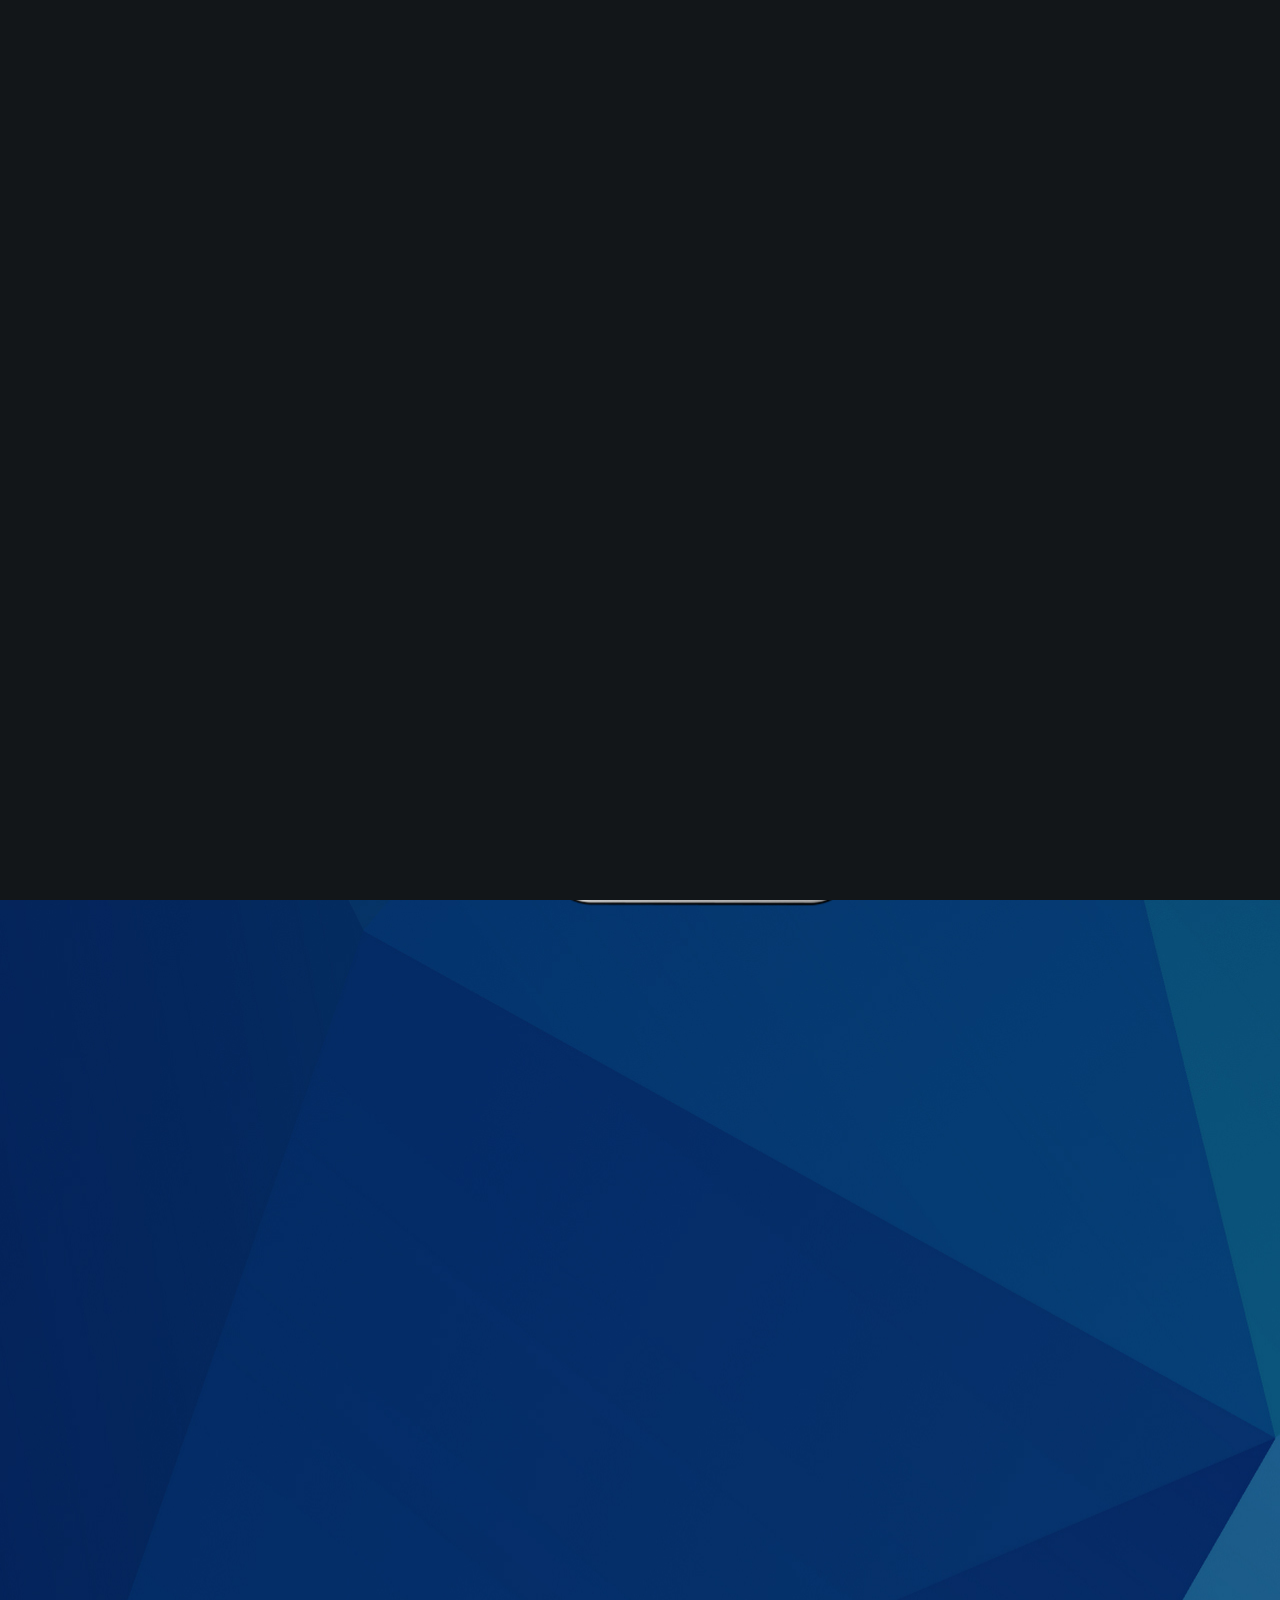
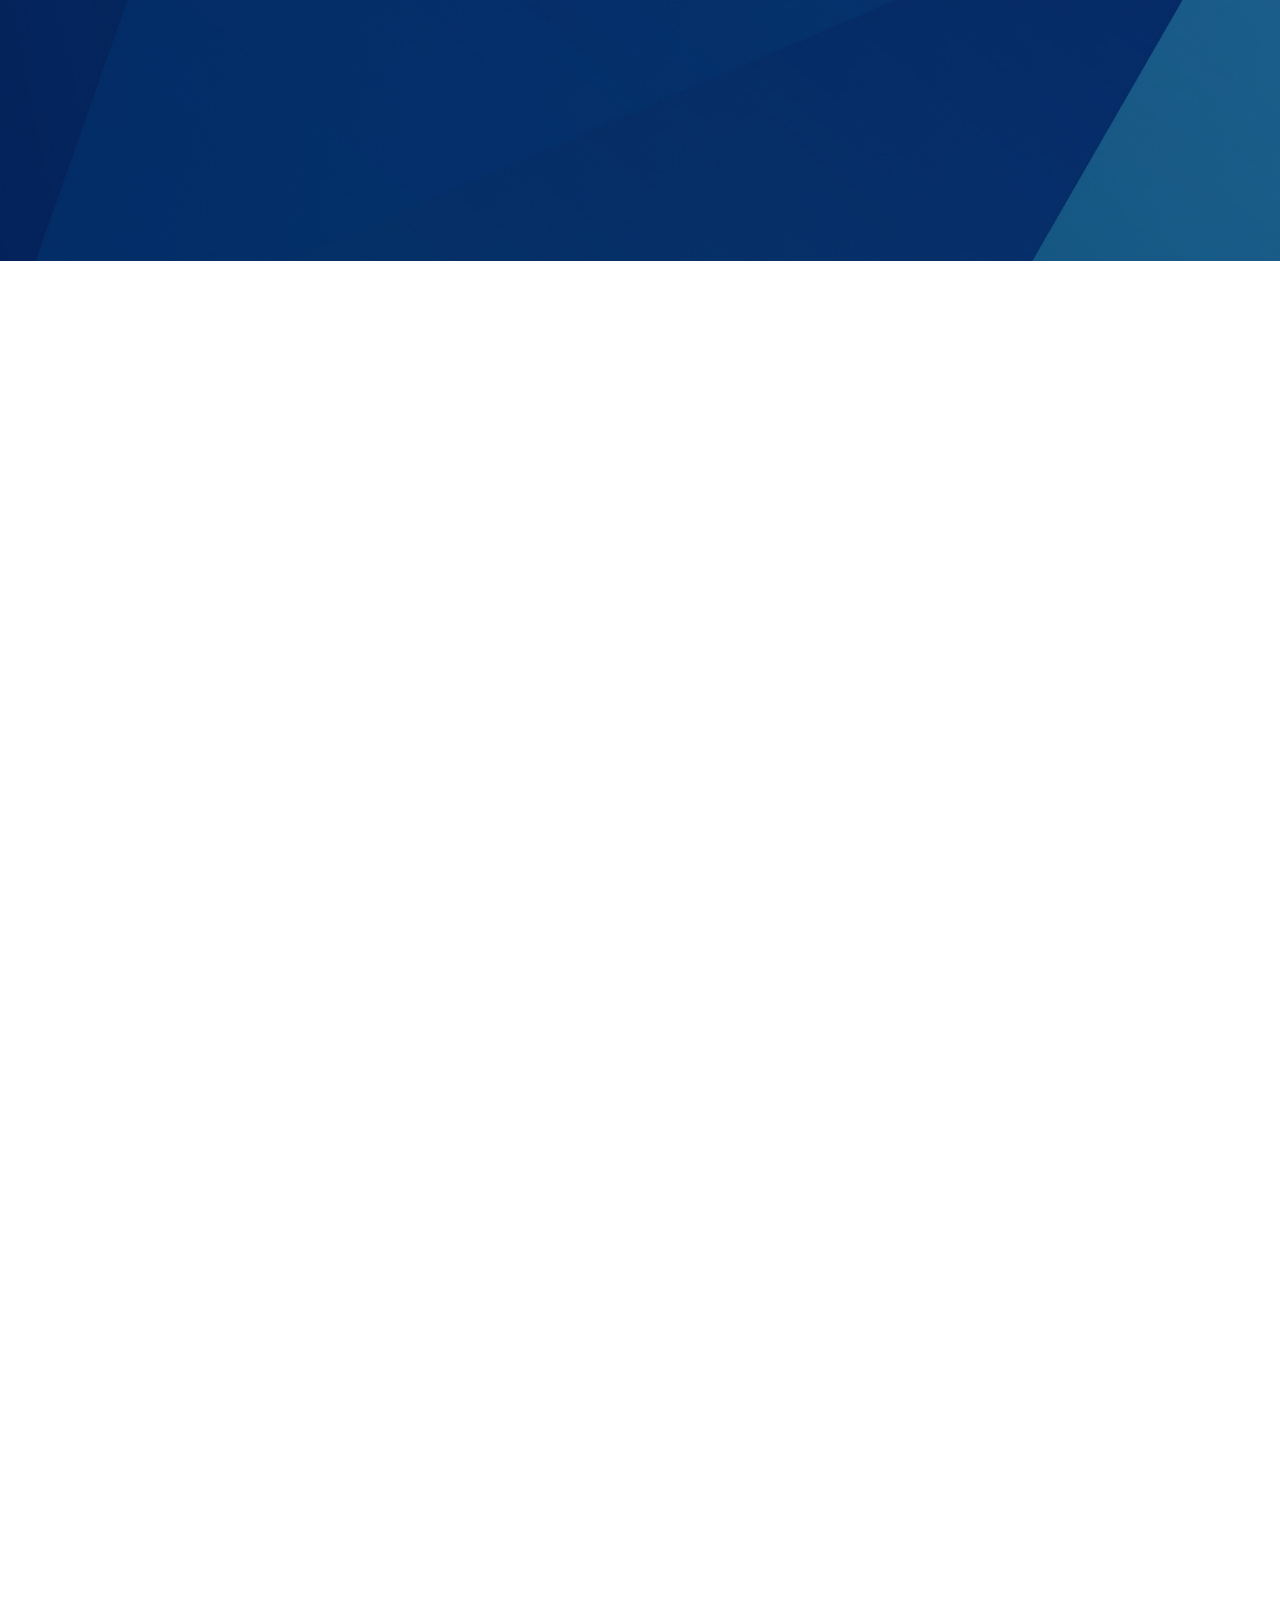
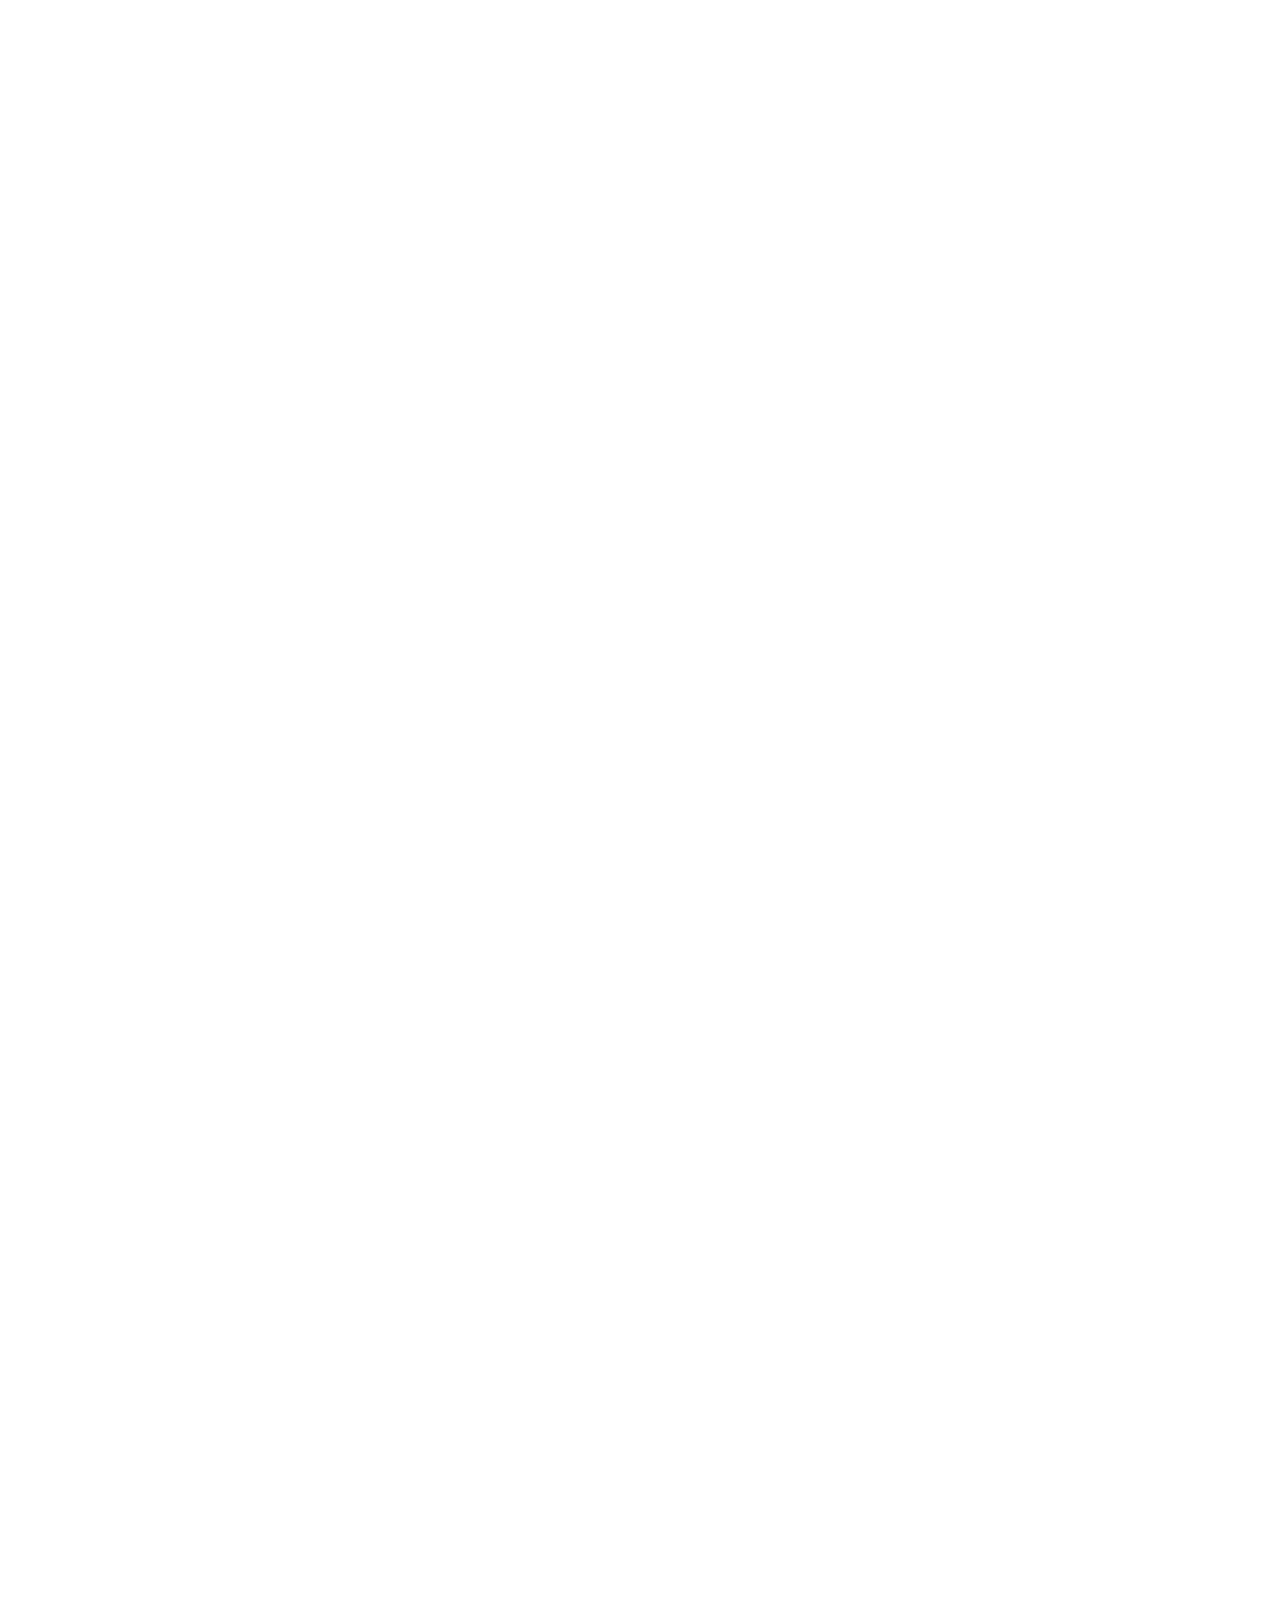
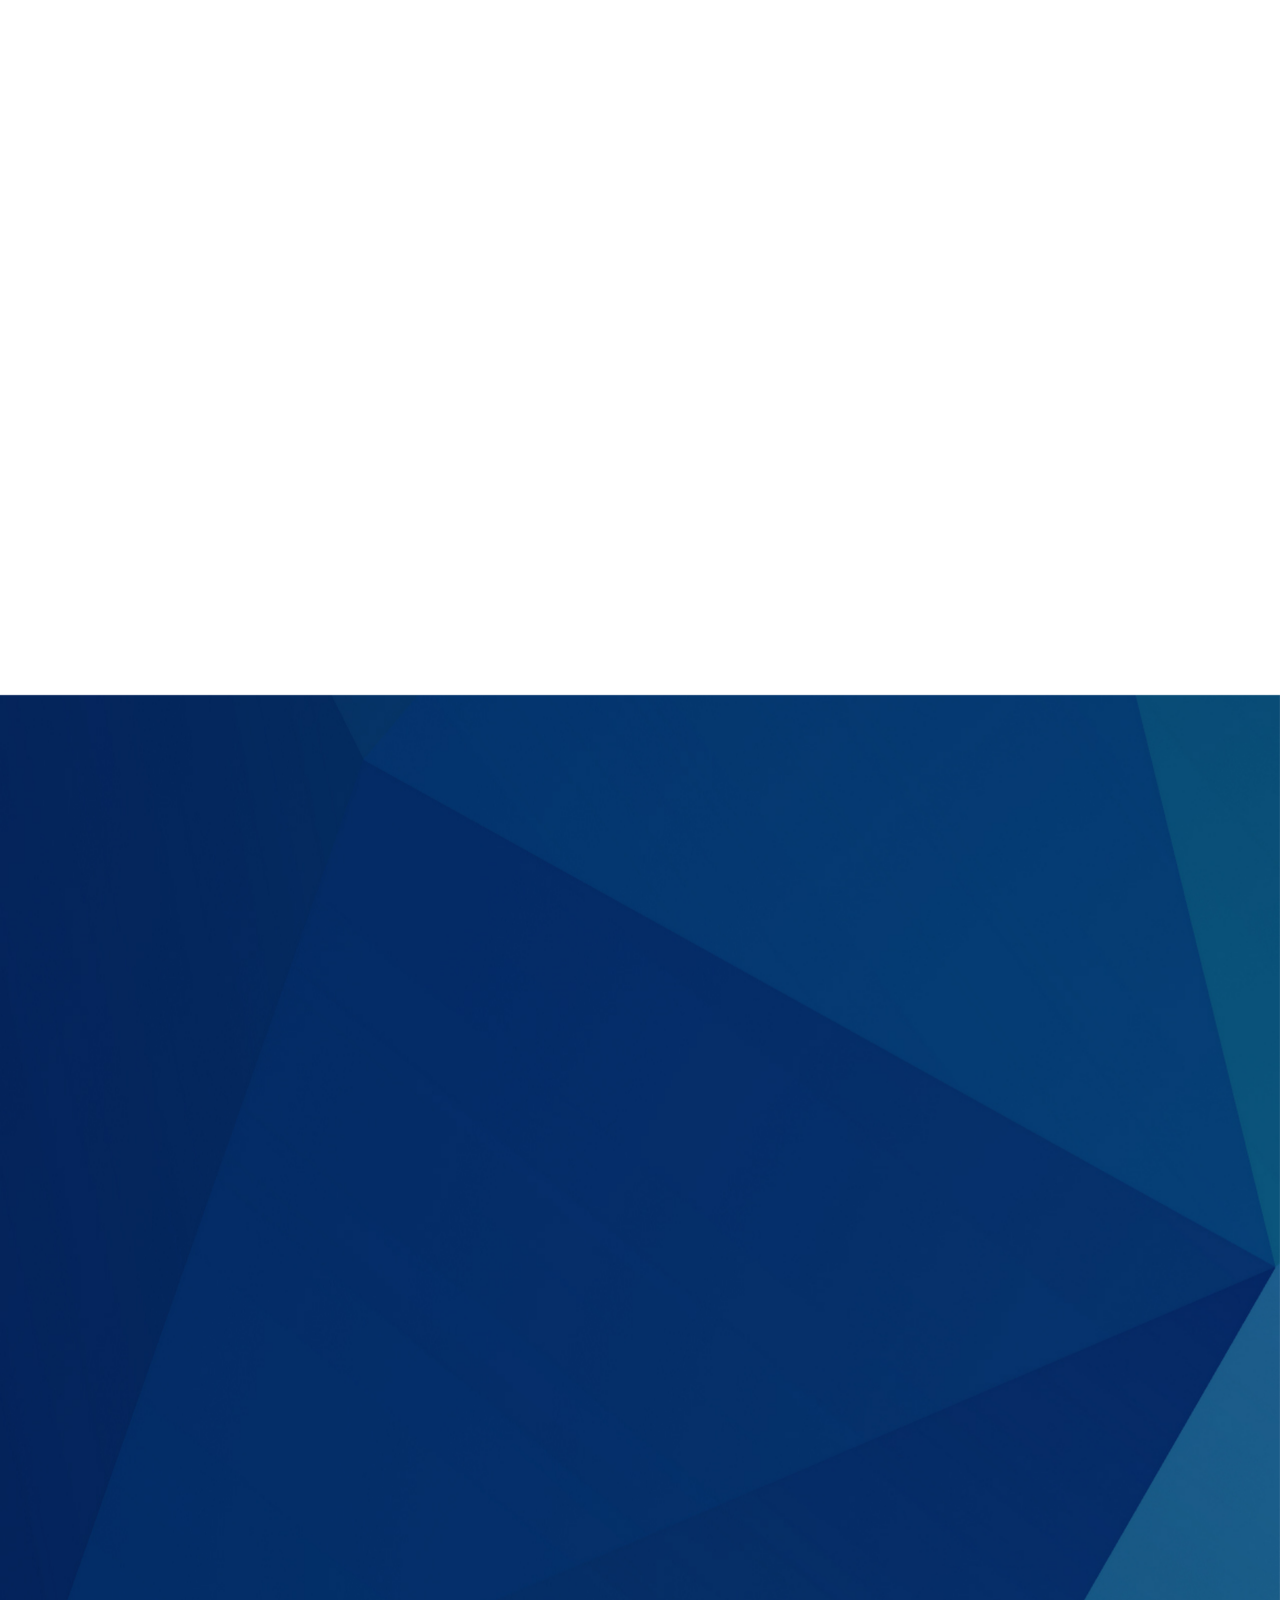
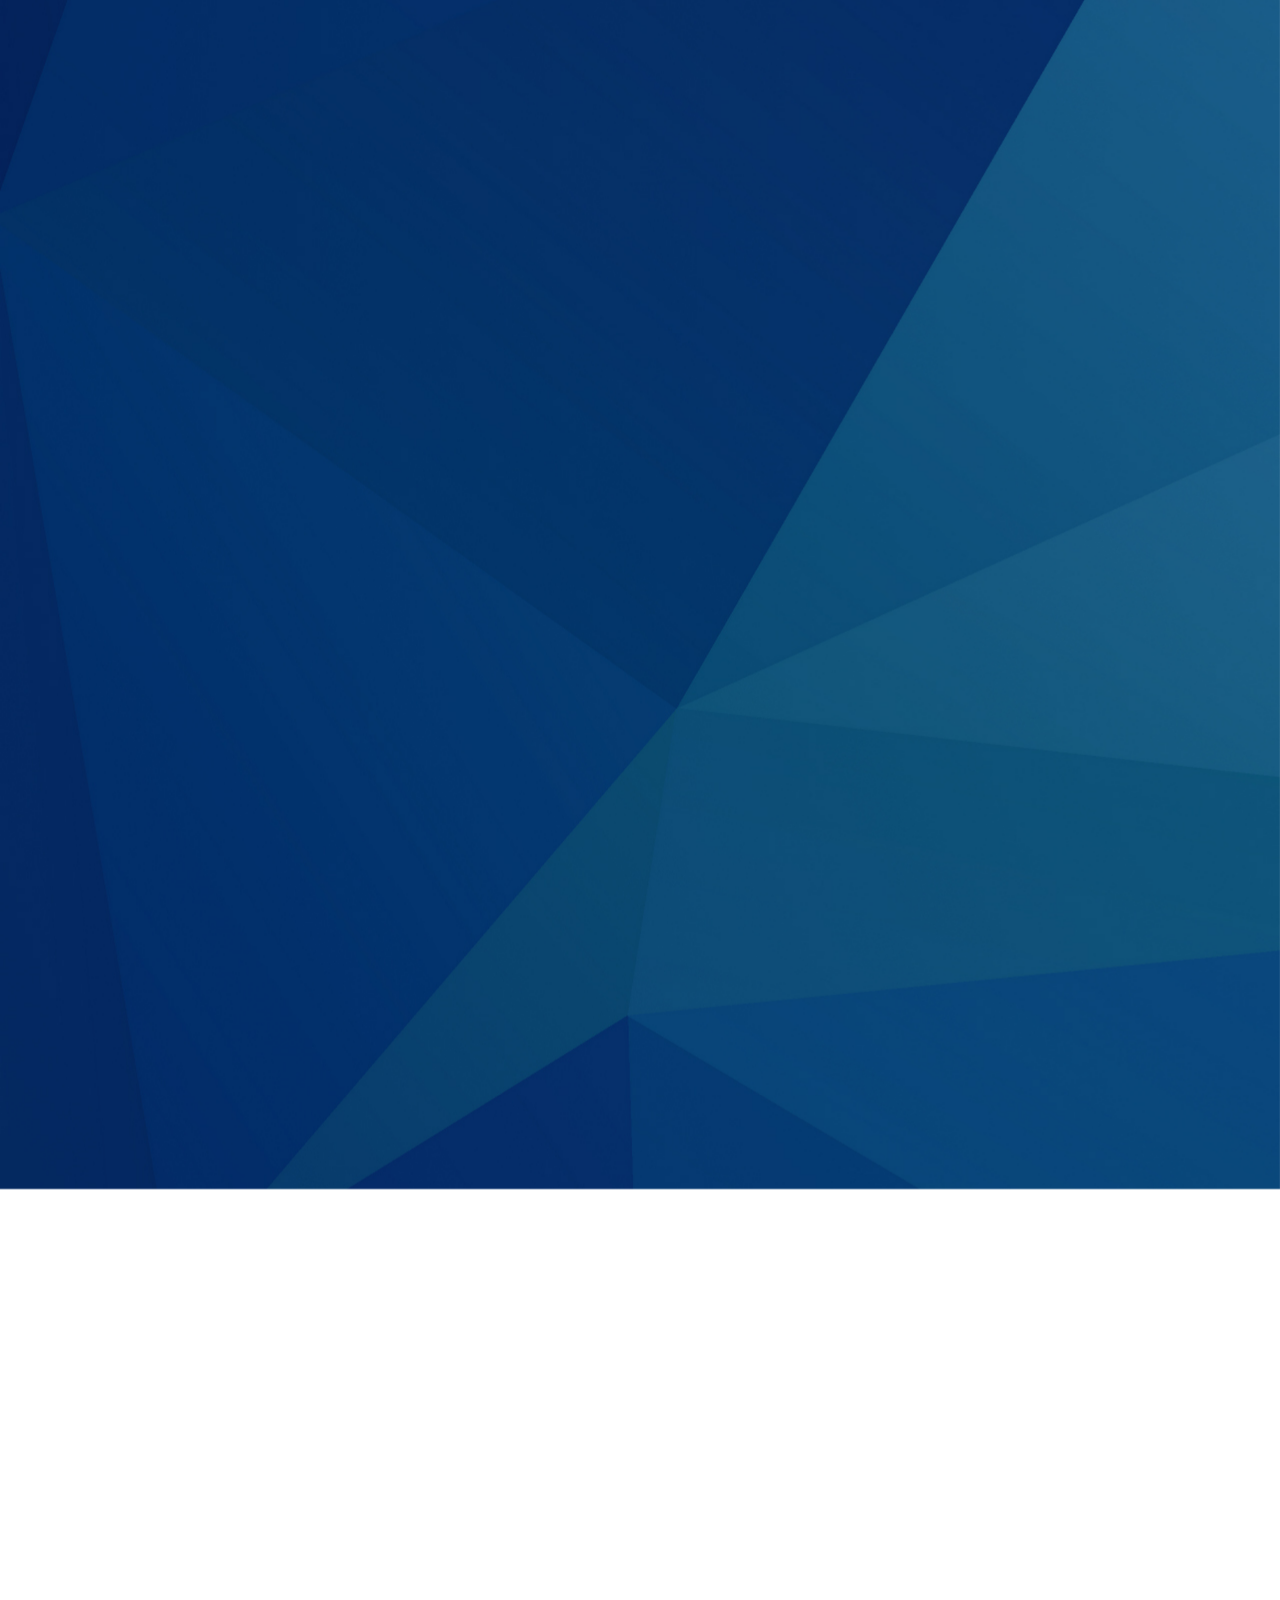
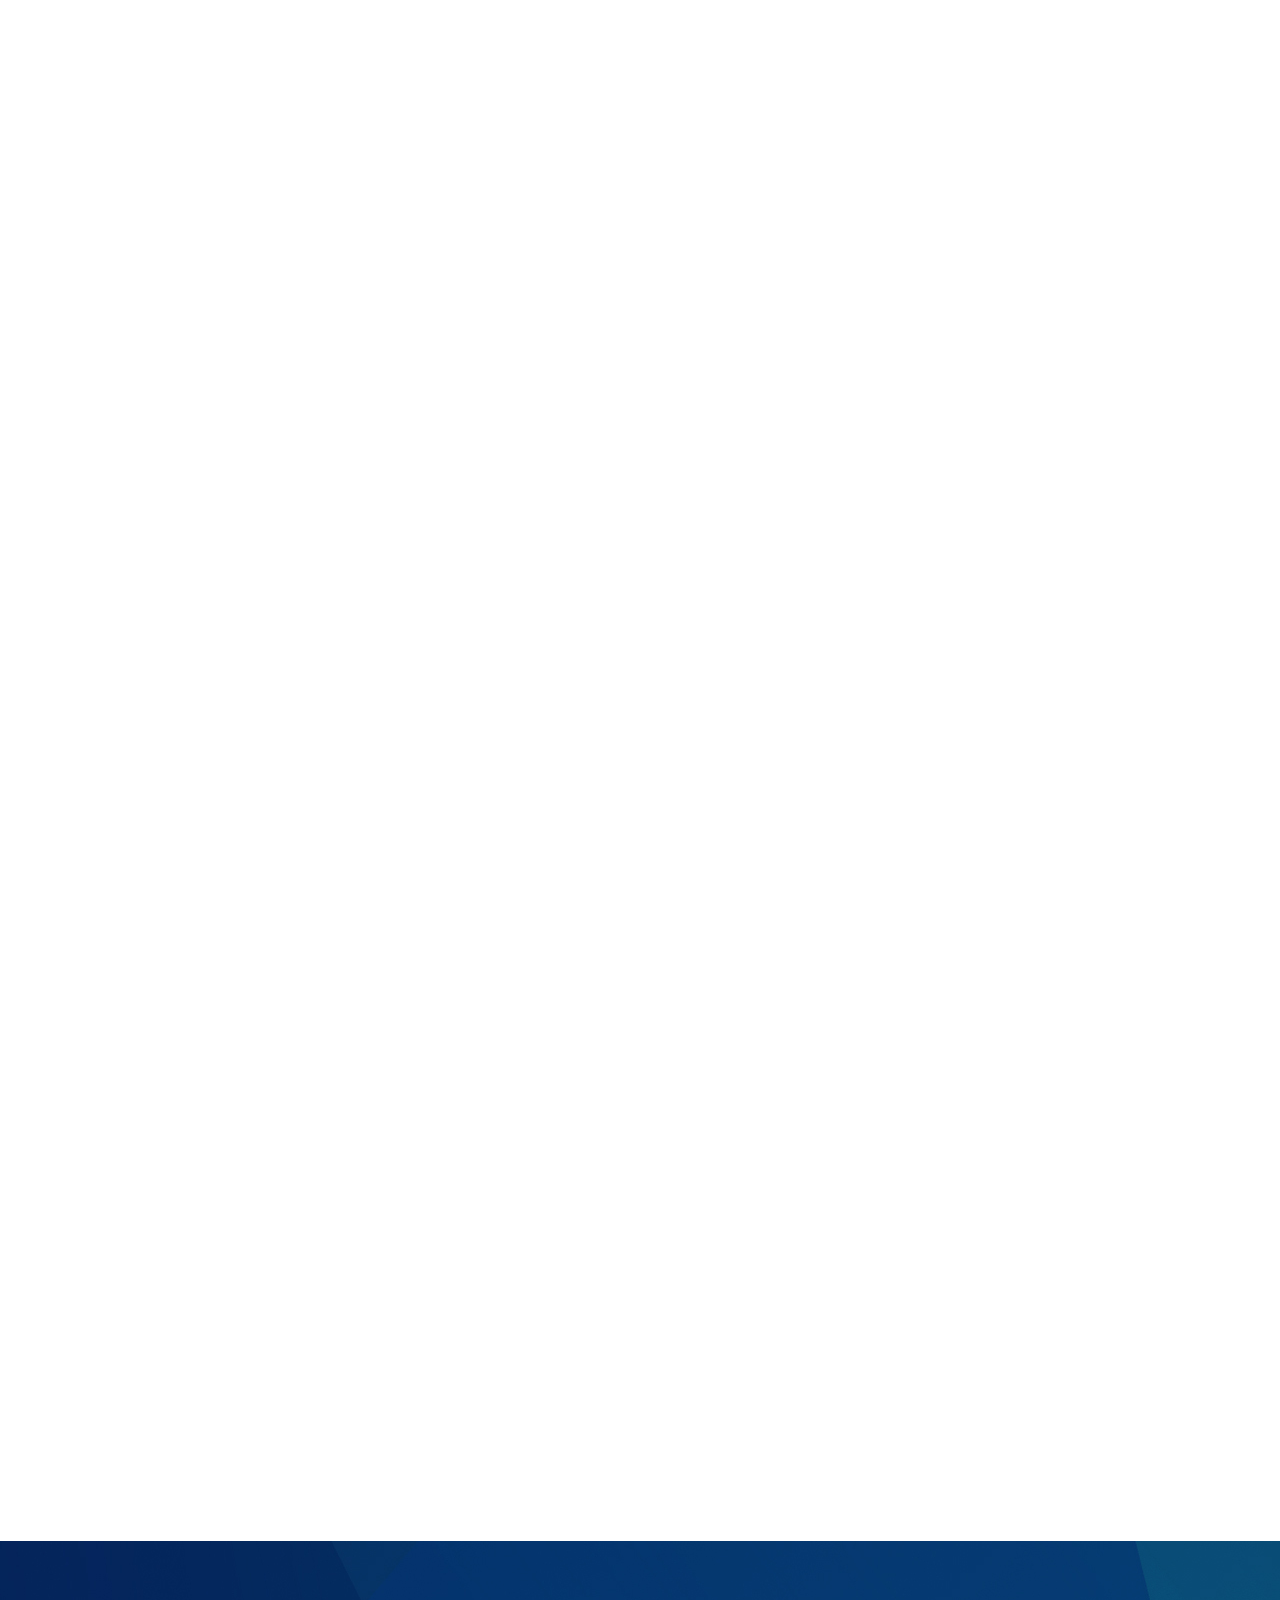
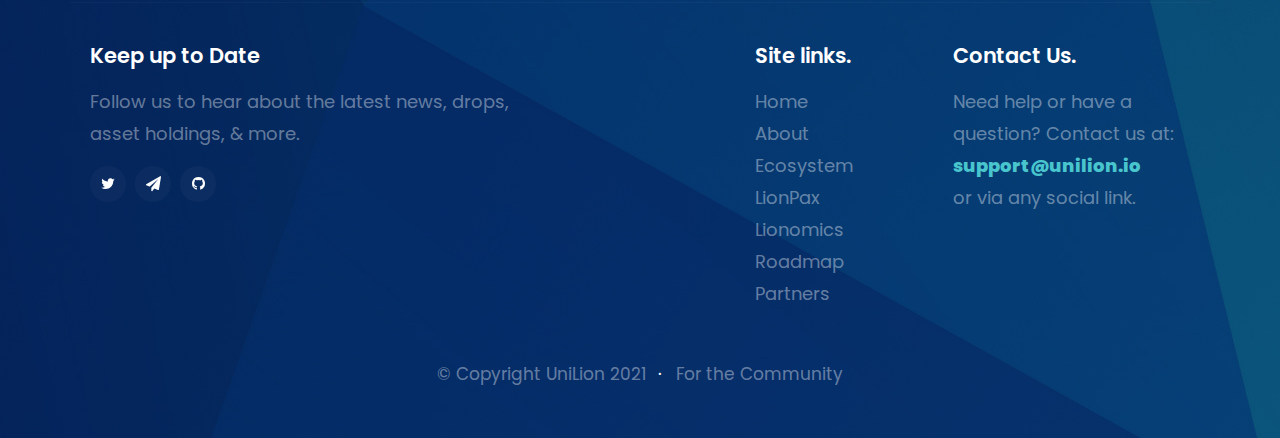
==== index.html @ 50719b8f "no message" ====
<!DOCTYPE html>
<html class="no-js" lang="en">

<head>

    <!-- Global site tag (gtag.js) - Google Analytics -->
    <script async src="https://www.googletagmanager.com/gtag/js?id=G-H0TTCSSKTE"></script>
    <script>
        window.dataLayer = window.dataLayer || [];
        function gtag(){dataLayer.push(arguments);}
        gtag('js', new Date());

        gtag('config', 'G-H0TTCSSKTE');
    </script>
    
    <!--- basic page needs
    ================================================== -->
    <meta charset="utf-8">
    <title>UniLion | Token</title>
    <meta name="description" content="">
    <meta name="author" content="">

    <!-- mobile specific metas
    ================================================== -->
    <meta name="viewport" content="width=device-width, initial-scale=1">

    <!-- CSS
    ================================================== -->
    <link rel="stylesheet" href="css/base.css">
    <link rel="stylesheet" href="css/vendor.css">
    <link rel="stylesheet" href="css/main.css">
    <link rel="stylesheet" href="css/loading.css">
    <link rel="stylesheet" href="css/override.css">
    <link rel="stylesheet" href="css/components.css">
    <link rel="stylesheet" href="css/font-awesome.css">
    <link rel="stylesheet" href="css/etlinefont.css">

    <!-- script
    ================================================== -->
    <script src="js/modernizr.js"></script>
    <script src="js/pace.min.js"></script>

    <!-- favicons
    ================================================== -->
    <link rel="shortcut icon" href="favicon.ico" type="image/x-icon">
    <link rel="icon" href="favicon.ico" type="image/x-icon">

</head>

<body id="top">

    <!-- preloader
    ================================================== -->
    <div id="preloader">
        <div id="loader" class="dots-jump">
            <div></div>
            <div></div>
            <div></div>
        </div>
    </div>


    <header class="s-header">

        <div class="row">
            <div class="header-logo">
                <a class="site-logo" href="index.html">
                    <img class="regular-banner" src="images/mascot/banner-logo.png" alt="Homepage">
                    <img class="blue-banner" src="images/mascot/banner-logo-blue.png" alt="Homepage">
                </a>
            </div>

            <nav class="header-nav-wrap">
                <ul class="header-main-nav">
                    <li class="current"><a class="smoothscroll" href="#top" title="intro">HOME</a></li>
                    <li><a class="smoothscroll" href="#about" title="about">ABOUT</a></li>
                    <li><a class="smoothscroll" href="#ecosystem" title="ecosystem">ECOSYSTEM</a></li>
                    <li><a class="smoothscroll" href="#platform" title="lionpax">LIONPAX</a></li>
                    <li><a class="smoothscroll" href="#lionomics" title="lionomics">LIONOMICS</a></li>
                    <li><a class="smoothscroll" href="#roadmap" title="roadmap">ROADMAP</a></li>
                    <li><a class="smoothscroll" href="#partners" title="partners">PARTNERS</a></li>
                </ul>

                <div class="header-cta">
                    <a href="https://unilion-resources.s3.ap-southeast-2.amazonaws.com/UniLion_Whitepaper_v1.pdf" target="_blank" class="header-whitepaper-btn btn btn--primary header-cta__btn">Whitepaper</a>
                    <a href="https://t.me/officialunilion" target="_blank" class="btn btn--primary header-cta__btn">Presale</a>
                </div>

            </nav> <!-- end header-nav-wrap -->

            <a class="header-menu-toggle"><span>Menu</span></a>
        </div>

    </header>


    <!-- home
    ================================================== -->
    <section id="home" class="s-home target-section" data-parallax="scroll" data-natural-width=3000
        data-natural-height=2000 data-position-y=center>

        <div class="shadow-overlay"></div>

        <div class="home-content">

            <div class="row home-content__main">
                <div class="home-content__left">
                    <img class="mascot-main desktop-view" src="images/mascot/UniLion - Mascot Transparent.png" />
                    <img class="mobile-view" src="images/mascot/mascot-main-mobile.png" />

                    <span class="main-title">
                        <h1 class="primary">
                            <span class="secondary-title">Meet</span>
                            UniLion
                        </h1>
                    </span>

                    <h3 class="primary" style="font-size: 18px">
                        <span class="desktop-view">A Hyper Reflectionary Token to power</span>
                        <span class="mobile-view">A Hyper Reflectionary Token  <div>to power</div></span>
                        <br />
                        <div class="shared-ownership" style="font-weight: 900;">The Shared Ownership Model</div>
                    </h3>


                    <div class="mobile-only home-content__btn-wrap">
                        <a href="https://t.me/officialunilion" target="_blank" class="btn btn--primary home-content__btn">
                            Presale
                        </a>
                        <a style="background-color: #FDC270 !important; border-color: #FDC270 !important;" href="https://unilion-resources.s3.ap-southeast-2.amazonaws.com/UniLion_Whitepaper_v1.pdf" target="_blank" class="btn btn--primary home-content__btn">
                            View Whitepaper
                        </a>
                    </div>

                    <div class="social-icons">
                        <ul>
                            <!-- <li><a target="_blank" href="https://www.facebook.com/profile.php?id=100068564198300"><i
                                        class="fa fa-facebook"></i></a></li> -->
                            <li> <a target="_blank" href="https://twitter.com/OfficialUniLion"><i
                                        class="fa fa-twitter"></i></a></li>
                            <li> <a target="_blank" href="https://t.me/officialunilion"><i class="fa fa-paper-plane"></i></a></li>
                            <li> <a target="_blank" href="https://github.com/UniLion-Token/Contract"><i
                                        class="fa fa-github"></i></a></li>
                        </ul>
                    </div>
                </div>

                <div class="home-content__right">
                    <img src="images/platform/phone-desktop.png">
                </div>

            </div>

        </div>

    </section>


    <!-- about
    ================================================== -->
    <div class="bg bg-blue">
        <section id="about" class="s-about target-section">

            <div class="row section-header" data-aos="fade-up">
                <div class="col-full">
                    <h1 class="display-1 secondary">
                        What is UniLion?
                    </h1>
                    <p class="lead secondary">
                        UniLion ($LION) is a reflectionary DeFi token on the Binance Smart Chain.
                        <br />
                        $LION will be utilised on our community driven investment platform.
                        <br />
                        <br />
                        With UniLion, holders can collectively Invest in NFTs & Other Assets -
                        spreading risk & volatility, and maximising potential.
                        <br />
                        <br />
                        Be part of the pride!
                        <br />
                        <br />
                    </p>
                </div>
            </div> <!-- end section-header -->
            <div class="row" data-aos="fade-up">
                <p class="secondary" style="margin-bottom: 0px;">Contract Address</p>
                <a href="" class="copy-click secondary" data-tooltip-text="Copy" data-tooltip-text-copied="✔ Copied">
                    <!-- 0xA228257C5C9daCB07ff9997527e054bDfe7deE92 -->
                    TBA
                </a>
            </div>

        </section> <!-- end s-about -->
    </div>

    <section class="bg bg-gray">
        <section id="about-how" class="s-about-how">

            <div class="row">
                <div class="col-full video-bg" data-aos="fade-up">

                    <a class="btn-video"
                        href="https://youtu.be/qzGQ7hRfgxs"
                        data-lity>
                        <span class="video-icon"></span>
                    </a>

                    <!-- <div class="stats">
                        <div class="item-stats">
                            <span class="item-stats__num">
                                24K
                            </span>
                            <span class="item-stats__title">
                                Positive Reviews
                            </span>
                        </div>
                    </div> -->

                </div>
            </div>

        </section>

        <section id="ecosystem" class="target-section">

            <div class="row section-header" data-aos="fade-up">
                <div class="col-full">
                    <h1 class="display-1 primary">
                        UniLion Ecosystem
                    </h1>
                    <p class="lead gray">
                        UniLion is built on an ecosystem where holders can participate collectively.
                        The DAO will be used to govern this ecosystem, in order to maximise utility & usability.
                        <br />
                        <br />
                        UniLion will be built by the community, for the community.
                    </p>
                </div>
            </div> <!-- end section-header -->

            <div class="row features block-1-3 block-m-1-2">

                <div class="col-block item-feature box-shadow" data-aos="fade-up">
                    <div class="item-feature__icon">
                        <img class="token-img" src="images/mascot/token-2.png" />
                    </div>
                    <div class="item-feature__text ">
                        <h3 class="item-title primary">UniLion</h3>
                        <p class="gray">UniLion ($LION) is a reflectionary token powered by the Binance Smart Chain
                            (BSC),
                            which will be utilised in our community driven investment platform, LionPax.
                            Holders will be able to vote, collect rewards for holding, and drive this community forward.
                        </p>
                    </div>
                </div>

                <div class="col-block item-feature box-shadow" data-aos="fade-up">
                    <div class="item-feature__icon">
                        <img class="mascot-rocket" src="images/mascot/UniLion - Mascot-Rocket Transparent.png" />
                    </div>
                    <div class="item-feature__text">
                        <h3 class="item-title primary">LionPax</h3>
                        <p class="gray">
                            LionPax is a one-stop platform for shared ownership investments.
                            We aim to provide Users with transaction & asset management, DAO Voting, and social
                            integrations.
                        </p>
                    </div>
                </div>

                <div class="col-block item-feature box-shadow" data-aos="fade-up">
                    <div class="item-feature__icon">
                        <img class="pride-mascot" src="images/mascot/UniPride.png" />
                    </div>
                    <div class="item-feature__text">
                        <h3 class="item-title primary">UniPride</h3>
                        <p class="gray">
                            By becoming a member of the UniPride, you will have voting rights to spearhead
                            upcoming initiatives.
                            UniPride members will also be rewarded from our Community Pool, which holds 8% of
                            tokens.
                            Be a part of the giveaways, airdrops, competitions, & more.
                            But most importantly, have your say.
                        </p>
                    </div>
                </div>
            </div>

        </section>

        <section id="platform" class="s-features target-section">

            <div class="row section-header" data-aos="fade-up">
                <div class="col-full">
                    <h1 class="display-1 primary">
                        LionPax
                        <br />
                        <span class="secondary-title" style="font-size: smaller;">The UniLion Platform</span>
                    </h1>
                    <div class="item-feature__text">
                        <p>We aim to bring the shared ownership philosophy to the market - for every asset class.
                            By lowering the barrier of entry for pricey investments, we make all assets accessible to
                            anyone.
                            Whether it's a "First Ever Tweet" NFT, a 1st Edition Charizard, or even a house, we will
                            have you covered.
                        </p>
                        <p>
                            Leave it to us to manage, and get your share of something big.
                        </p>
                    </div>
                </div>
            </div> <!-- end section-header -->

            <div class="row features img-text-right">

                <div class="col-block item-feature" data-aos="fade-left">
                    <img src="images/platform/platform_main.png" data-aos="fade-left" />
                </div>

                <div class="col-block item-feature img-text-text invest-text" data-aos="fade-left">
                    <h1 class="display-1 primary-sm">
                        Invest Collectively
                    </h1>
                    <div class="item-feature__text">
                        <p>
                            UniLion's model will empower investors to participate in any investment, without having to fork out full funds for a stake upfront.
                            <br />
                            This will provide investors access to increased liquidity, and lowered risk exposure. 
                            <br />
                            <br />
                            Diversify & add stability to your portfolio with UniLion.
                        </p>
                    </div>
                </div>

            </div>

            <!-- switch if desktop -->
            <div class="row features img-text-left desktop">
                <div class="col-block item-feature img-text-text nft-text" data-aos="fade-right">
                    <h1 class="display-1 primary-sm">
                        UniPride NFT Minting
                    </h1>
                    <div class="item-feature__text">
                        <p>
                            Every 3 days, community members can submit NFT proposals. This can be an image, song, 3D
                            render
                            - anything that can be represented digitally.
                            <br />
                            The submissions will be open for voting on our DAO platform.
                            <br />
                            The submission with the highest votes will be minted by UniLion, with the rights going to
                            the submitter.
                            The owner can decide to hold, sell on an open market, or sell back to UniPride.
                        </p>
                    </div>
                </div>

                <div class="col-block item-feature" data-aos="fade-right">
                    <img src="images/platform/platform_dao.png" data-aos="fade-right" />
                </div>
            </div>
            <!-- switch if mobile -->
            <div class="row features img-text-right mobile">
                <div class="col-block item-feature" data-aos="fade-right">
                    <img src="images/platform/platform_dao.png" data-aos="fade-right" />
                </div>

                <div class="col-block item-feature img-text-text nft-text" data-aos="fade-right">
                    <h1 class="display-1 primary-sm">
                        UniPride NFT Minting
                    </h1>
                    <div class="item-feature__text">
                        <p>
                            Every 3 days, community members can submit NFT proposals. This can be an image, music, 3D
                            render
                            - anything that can be represented digitally.
                            <br />
                            The submissions will be open for voting on our DAO platform.
                            <br />
                            The submission with the highest votes will be minted by UniLion, with the rights going to
                            the submitter.
                            The owner can decide to hold, sell on an open market, or sell back to UniPride.
                        </p>
                    </div>
                </div>
            </div>

            <div class="row features img-text-right">

                <div class="col-block item-feature" data-aos="fade-left">
                    <img src="images/platform/platform_nft.png" data-aos="fade-left" />
                </div>

                <div class="col-block item-feature img-text-text social-text" data-aos="fade-left">
                    <h1 class="display-1 primary-sm">
                        Social & Community
                    </h1>
                    <div class="item-feature__text">
                        <p>
                            LionPax aims to promote transparency by displaying all assets held by the community.
                            All assets & holders will be visible, with their share, the full purchase price, and current
                            votes to sell.
                            <br />
                            The larger goal is to promoting visibility of holdings and the community to external
                            entities.
                        </p>
                    </div>
                </div>

            </div>

        </section> <!-- end s-features -->
    </section>


    <!-- lionomics
    ================================================== -->
    <section id="lionomics" class="s-about target-section">

        <div class="row section-header" data-aos="fade-up">
            <div class="col-full">
                <img class="mascot-main" src="images/mascot/UniLion - Mascot-Laptop Transparent.png" />

                <h1 class="display-1 secondary">
                    Lionomics
                </h1>

                <p class="lead secondary">
                    Reap benefits with static rewards after every transaction.
                    With less than 10% buying tax, and the majority being re-distributed to holders,
                    $LION prioritises rewarding existing holders.
                </p>
            </div>
        </div> <!-- end section-header -->
        <div class="row section-header block-1-1 block-m-1-3">
            <div class="row distribution">
                <div class="col-md-4 col-sm-6 facts-box margin-bottom-30">
                    <h2 class="fee-breakdown-figure primary" data-aos="fade-up">5%</h2>
                    <span class="primary-important" data-aos="fade-up">REWARDS TO HOLDERS</span>
                </div>

                <div class="col-md-4 col-sm-6 facts-box margin-bottom-30 mid-col-tax">
                    <h2 class="fee-breakdown-figure primary" data-aos="fade-up">2%</h2>
                    <span class="primary-important" data-aos="fade-up">MARKETING TAX</span>
                </div>

                <div class="col-md-4 col-sm-6 facts-box margin-bottom-30">
                    <h2 class="fee-breakdown-figure primary" data-aos="fade-up">2%</h2>
                    <span class="primary-important" data-aos="fade-up">LIQUIDITY TAX</span>
                </div>

                <br />
                <br />
            </div>
        </div>

        <div class="row process-wrap">

            <div class="row features block-1-2 block-m-1-2 secondary img-text-text">

                <div class="col-block item-feature" data-aos="fade-up">
                    <div class="item-feature__text box-shadow box-shadow-1">
                        <h3 class="item-title secondary">Initial Liquidity Offering</h3>
                        <p>UniLion has partnered with PinkSale to crowdfund liquidity.
                            <br />
                            <br />
                            Early investors will be rewarded with a discounted price per $LION.
                        </p>
                    </div>
                </div>

                <div class="col-block item-feature" data-aos="fade-up">
                    <div class="item-feature__text box-shadow box-shadow-2">
                        <h3 class="item-title secondary">Increasing Investor Value</h3>
                        <p>In order to increase early investor value, we will be offering a portion of funds from our
                            Community pool to all pre-sale participants.
                            <br />
                            <br />
                            Look out for merchandise, VIP telegram invitations, and drops for early birds.
                        </p>
                    </div>
                </div>

                <div class="col-block item-feature" data-aos="fade-up">
                    <div class="item-feature__text box-shadow box-shadow-3">
                        <h3 class="item-title primary">The Fun Stuff</h3>
                        <p class="primary">
                            <strong>Total Supply:</strong> 10,000,000,000 $LION
                            <br />
                            <strong>Pre-Sale Allocation:</strong> 4,500,000,000 $LION
                            <br />
                            <strong>Cap:</strong> TBA
                            <br />
                            <strong>Locked Liquidity:</strong> 80%
                            <br />
                        </p>
                    </div>
                </div>

                <div class="col-block item-feature" data-aos="fade-up">
                    <div class="item-feature__text box-shadow box-shadow-4">
                        <h3 class="item-title secondary">Presale Date</h3>
                        <!-- Uncomment when presale begins -->
                        <!-- <p>
                            <strong>Start Date:</strong> 22 September 2021
                            <br />
                            <strong>End Date:</strong> 25 September 2021
                            <br />
                        </p>
                        <div class="home-content__btn-wrap">
                            <a href="https://t.me/officialunilion" class="white-btn btn btn--primary home-content__btn"
                                data-aos="fade-up">
                                Presale
                            </a>
                        </div> -->

                        <!-- Remove once presale ends -->
                        <p>
                            Don't want to miss out our presale? 
                            <br/>
                            Join our Telegram Group to be the first in line.
                        </p>
                        <div class="home-content__btn-wrap">
                            <a href="https://t.me/officialunilion" target="_blank" class="white-btn btn btn--primary home-content__btn"
                                data-aos="fade-up">
                                Join Telegram <i class="fa fa-paper-plane" style="font-size: medium;"></i>
                            </a>
                        </div>
                    </div>
                </div>
            </div> <!-- end features -->
        </div> <!-- end about-how -->

    </section> <!-- end s-about -->

    <!-- roadmap -->
    <div class="bg-gray">
        <section id="roadmap" class="target-section">

            <div class="row section-header" data-aos="fade-up">
                <div class="col-full">
                    <h1 class="display-1 primary">
                        Roadmap
                    </h1>
                </div>
            </div> <!-- end section-header -->

            <div class="row features block-1-3">

                <div class="col-block item-feature box-shadow img-text-text" style="text-align: left !important;"
                    data-aos="fade-up">
                    <div class="item-feature__text">
                        <h3 class="item-title primary">Q3 <span style="font-size: 20px;">2021</span></h3>
                        <img src="images/mascot/tick.png" />
                        Launch Social Media
                        <br />
                        <img src="images/mascot/tick.png" />
                        Launch Website
                        <br />
                        <img src="images/mascot/tick.png" />
                        WhitePaper v1
                        <br />
                        <img src="images/mascot/tick.png" />
                        Deploy Contract
                        <br />
                        <img src="images/mascot/Vector.png" />
                        ILO PinkSale Presale
                        <br />
                        <img src="images/mascot/Vector.png" />
                        Launch LionPax
                        <br />
                        <img src="images/mascot/Vector.png" />
                        CoinGecko & CMC Listing
                        <br />
                        <img src="images/mascot/Vector.png" />
                        DAO Voting
                        <br />
                    </div>
                </div>

                <div class="col-block item-feature box-shadow img-text-text" style="text-align: left !important;"
                    data-aos="fade-up">
                    <div class="item-feature__text">
                        <h3 class="item-title primary">Q4 <span style="font-size: 20px;">2021</span></h3>
                        <img src="images/mascot/Vector.png" />
                        CEX Listing
                        <br />
                        <img src="images/mascot/Vector.png" />
                        UniLion Cards
                        <br />
                        <img src="images/mascot/Vector.png" />
                        Partnerships
                        <br />
                        <img src="images/mascot/Vector.png" />
                        Public Airdrops
                        <br />
                        <img src="images/mascot/Vector.png" />
                        Extend Asset Offering
                        <br />
                        <img src="images/mascot/Vector.png" />
                        WhitePaper v2
                    </div>
                </div>

                <div class="col-block item-feature box-shadow img-text-text" style="text-align: left !important;"
                    data-aos="fade-up">
                    <div class="item-feature__text">
                        <h3 class="item-title primary">Beyond</h3>
                        <img src="images/mascot/Vector.png" />
                        LionPax NFT
                        <br />
                        <img src="images/mascot/Vector.png" />
                        LionPax Social
                        <br />
                        <img src="images/mascot/Vector.png" />
                        Community Driven Ideas
                    </div>
                </div>
            </div>

        </section> <!-- end s-about -->

        <!-- partners
        ================================================== -->
        <section id="partners" class="target-section">

            <div class="row block-1-3 logos features" data-aos="fade-up">
                <div class="col-block item-feature">
                    <img src="images/partners/coinbase.png" />
                </div>
                <div class="col-block item-feature">
                    <img src="images/partners/pancakeswap.png" />
                </div>
                <div class="col-block item-feature">
                    <img src="images/partners/coingecko.png" />
                </div>
            </div>
            <div class="row block-1-3 logos features last-row" data-aos="fade-up">
                <div class="col-block item-feature">
                    <img src="images/partners/coingmarketcap.png" />
                </div>
                <div class="col-block item-feature">
                    <img src="images/partners/pinksale.png" />
                </div>
                <div class="col-block item-feature">
                    <img src="images/partners/BscScan-logo.svg" />
                </div>
            </div>

            <div class="row download-bottom-image" data-aos="fade-up">
                <img src="images/platform/laptop.png" sizes="(max-width: 2800px) 100vw, 2800px" alt="App Screenshots">
            </div>
        </section> <!-- end s-pricing -->
    </div>



    <!-- footer
    ================================================== -->
    <footer id="footer" class="s-footer footer">

        <div class="row footer__bottom">

            <div class="footer__about col-five tab-full left">

                <h4>Keep up to Date</h4>
                <p>Follow us to hear about the latest news, drops, asset holdings, & more.</p>
                <ul class="footer__social">
                    <!-- <li><a target="_blank" href="https://www.facebook.com/profile.php?id=100068564198300"><i
                                class="fa fa-facebook"></i></a></li> -->
                    <li><a target="_blank" href="https://twitter.com/OfficialUniLion"><i class="fa fa-twitter"></i></a>
                    </li>
                    <li><a target="_blank" href="https://t.me/officialunilion"><i class="fa fa-paper-plane"></i></a></li>
                    <li><a target="_blank" href="https://github.com/UniLion-Token/Contract"><i
                                class="fa fa-github"></i></a></li>
                </ul>
            </div>

            <div class="col-five md-seven tab-full right end">
                <div class="row">

                    <div class="footer__site-links col-five mob-full">
                        <h4>Site links.</h4>

                        <ul class="footer__site-links">
                            <li><a class="smoothscroll" href="#top" title="intro">Home</a></li>
                            <li><a class="smoothscroll" href="#about" title="about">About</a></li>
                            <li><a class="smoothscroll" href="#ecosystem" title="ecosystem">Ecosystem</a></li>
                            <li><a class="smoothscroll" href="#platform" title="lionpax">LionPax</a></li>
                            <li><a class="smoothscroll" href="#lionomics" title="lionomics">Lionomics</a></li>
                            <li><a class="smoothscroll" href="#roadmap" title="roadmap">Roadmap</a></li>
                            <li><a class="smoothscroll" href="#partners" title="partners">Partners</a></li>
                        </ul>
                    </div>

                    <div class="footer__contact col-seven mob-full">
                        <h4>Contact Us.</h4>
                        Need help or have a question? Contact us at:
                        <br />
                        <a href="mailto:#0" class="footer__mail-link" style="color: #49C5CD">support@unilion.io</a>
                        <br />
                        or via any social link.
                        </p>
                    </div>

                </div>
            </div>

            <div class="col-full ss-copyright">
                <span>&copy; Copyright UniLion 2021</span>
                <span>For the Community</a></span>
            </div>

        </div> <!-- end footer__bottom -->

        <div class="go-top">
            <a class="smoothscroll" title="Back to Top" href="#top"></a>
        </div>

    </footer> <!-- end s-footer -->


    <!-- Java Script
    ================================================== -->
    <script src="js/jquery-3.2.1.min.js"></script>
    <script src="js/plugins.js"></script>
    <script src="js/main.js"></script>

</body>
---- css/base.css ----
/* =================================================================== 
 *
 *  Kairos v1.0 Base Stylesheet
 *  11-06-2018
 *  ------------------------------------------------------------------
 *
 *  TOC:
 *  # imports 
 *  # normalize
 *  # basic/base setup styles 
 *    ## Media
 *    ## Typography resets 
 *    ## links 
 *    ## inputs
 *  # grid
 *    ## medium size devices  
 *    ## tablets   
 *    ## mobile devices
 *    ## small mobile devices
 *  # block grids
 *    ## medium size devices
 *    ## tablets
 *    ## mobile devices
 *  # MISC
 *
 * =================================================================== */



/* ===================================================================
 * # imports 
 *
 * ------------------------------------------------------------------- */
@import url("https://fonts.googleapis.com/css?family=Nunito+Sans:300,400,500,600,700|Chivo:300,400,700,700i,900");
@import url("https://fonts.googleapis.com/css2?family=Poppins:ital,wght@0,100;0,200;0,300;0,400;0,500;0,600;0,700;0,800;0,900;1,100;1,200;1,300;1,400;1,500;1,600;1,700;1,800;1,900&display=swap");
@import url("font-awesome/css/fontawesome-all.css");
@import url("micons/micons.css");



/* ===================================================================
 * # normalize
 * normalize.css v5.0.0 | MIT License |
 * github.com/necolas/normalize.css
 *
 * ------------------------------------------------------------------- */
html {

  line-height: 1.15;
  -ms-text-size-adjust: 100%;
  -webkit-text-size-adjust: 100%;
}

body {
  margin: 0;
}

article,
aside,
footer,
header,
nav,
section {
  display: block;
}

h1 {
  font-size: 2em;
  margin: 0.67em 0;
}

figcaption,
figure,
main {
  display: block;
}

figure {
  margin: 1em 40px;
}

hr {
  box-sizing: content-box;
  height: 0;
  overflow: visible;
}

pre {
  font-family: 'Poppins' !important;
  font-size: 1em;
}

a {
  background-color: transparent;
  -webkit-text-decoration-skip: objects;
}

a:active,
a:hover {
  outline-width: 0;
}

abbr[title] {
  border-bottom: none;
  text-decoration: underline;
  text-decoration: underline dotted;
}

b,
strong {
  font-weight: inherit;
}

b,
strong {
  font-weight: bolder;
}

code,
kbd,
samp {
  font-family: 'Poppins' !important;
  font-size: 1em;
}

dfn {
  font-style: italic;
}

mark {
  background-color: #ff0;
  color: #000;
}

small {
  font-size: 80%;
}

sub,
sup {
  font-size: 75%;
  line-height: 0;
  position: relative;
  vertical-align: baseline;
}

sub {
  bottom: -0.25em;
}

sup {
  top: -0.5em;
}

audio,
video {
  display: inline-block;
}

audio:not([controls]) {
  display: none;
  height: 0;
}

img {
  border-style: none;
}

svg:not(:root) {
  overflow: hidden;
}

button,
input,
optgroup,
select,
textarea {
  font-family: 'Poppins' !important;
  font-size: 100%;
  line-height: 1.15;
  margin: 0;
}

button,
input {
  overflow: visible;
}

button,
select {
  text-transform: none;
}

button,
html [type="button"],
[type="reset"],
[type="submit"] {
  -webkit-appearance: button;
}

button::-moz-focus-inner,
[type="button"]::-moz-focus-inner,
[type="reset"]::-moz-focus-inner,
[type="submit"]::-moz-focus-inner {
  border-style: none;
  padding: 0;
}

button:-moz-focusring,
[type="button"]:-moz-focusring,
[type="reset"]:-moz-focusring,
[type="submit"]:-moz-focusring {
  outline: 1px dotted ButtonText;
}

fieldset {
  border: 1px solid #c0c0c0;
  margin: 0 2px;
  padding: 0.35em 0.625em 0.75em;
}

legend {
  box-sizing: border-box;
  color: inherit;
  display: table;
  max-width: 100%;
  padding: 0;
  white-space: normal;
}

progress {
  display: inline-block;
  vertical-align: baseline;
}

textarea {
  overflow: auto;
}

[type="checkbox"],
[type="radio"] {
  box-sizing: border-box;
  padding: 0;
}

[type="number"]::-webkit-inner-spin-button,
[type="number"]::-webkit-outer-spin-button {
  height: auto;
}

[type="search"] {
  -webkit-appearance: textfield;
  outline-offset: -2px;
}

[type="search"]::-webkit-search-cancel-button,
[type="search"]::-webkit-search-decoration {
  -webkit-appearance: none;
}

::-webkit-file-upload-button {
  -webkit-appearance: button;
  font: inherit;
}

details,
menu {
  display: block;
}

summary {
  display: list-item;
}

canvas {
  display: inline-block;
}

template {
  display: none;
}

[hidden] {
  display: none;
}



/* ===================================================================
 * # basic/base setup styles
 *
 * ------------------------------------------------------------------- */
html {
  font-size: 62.5%;
  box-sizing: border-box;
}

*,
*::before,
*::after {
  box-sizing: inherit;
}

body {
  font-weight: normal;
  line-height: 1;
  word-wrap: break-word;
  text-rendering: optimizeLegibility;
  -webkit-overflow-scrolling: touch;
  -webkit-text-size-adjust: none;
}

body,
input,
button {
  -moz-osx-font-smoothing: grayscale;
  -webkit-font-smoothing: antialiased;
}


/* ------------------------------------------------------------------- 
 * ## Media
 * ------------------------------------------------------------------- */
img,
video {
  max-width: 100%;
  height: auto;
}


/* ------------------------------------------------------------------- 
 * ## Typography resets 
 * ------------------------------------------------------------------- */
div, dl, dt, dd, ul, ol, li, h1, h2, h3, h4, h5, h6, pre, form, p, blockquote, th, td {
  margin: 0;
  padding: 0;
}

h1, h2, h3, h4, h5, h6 {
  -webkit-font-smoothing: auto;
  -webkit-font-smoothing: antialiased;
  -webkit-font-variant-ligatures: common-ligatures;
  -moz-font-variant-ligatures: common-ligatures;
  font-variant-ligatures: common-ligatures;
  text-rendering: optimizeLegibility;
}

em,
i {
  font-style: italic;
  line-height: inherit;
}

strong,
b {
  font-weight: bold;
  line-height: inherit;
}

small {
  font-size: 60%;
  line-height: inherit;
}

ol,
ul {
  list-style: none;
}

li {
  display: block;
}


/* ------------------------------------------------------------------- 
 * ## links
 * ------------------------------------------------------------------- */
a {
  text-decoration: none;
  line-height: inherit;
}

a img {
  border: none;
}


/* ------------------------------------------------------------------- 
 * ## inputs
 * ------------------------------------------------------------------- */
fieldset {
  margin: 0;
  padding: 0;
}

input[type="email"],
input[type="number"],
input[type="search"],
input[type="text"],
input[type="tel"],
input[type="url"],
input[type="password"],
textarea {
  -webkit-appearance: none;
  -moz-appearance: none;
  -ms-appearance: none;
  -o-appearance: none;
  appearance: none;
}



/* ===================================================================
 * # grid
 *
 * ------------------------------------------------------------------- */
.row {
  width: 89%;
  max-width: 1200px;
  margin: 0 auto;
}

.row:after {
  content: "";
  display: table;
  clear: both;
}

.row .row {
  width: auto;
  max-width: none;
  margin-left: -20px;
  margin-right: -20px;
}

/* column blocks
 * -------------------------------------- */
[class*="col-"] {
  float: left;
  padding: 0 20px;
}

[class*="col-"] + [class*="col-"].end {
  float: right;
}

.collapse > [class*="col-"],
[class*="col-"].collapse {
  padding: 0;
}

/* column width classes 
 * -------------------------------------- */
.col-one {
  width: 8.33333%;
}

.col-two,
.col-1-6 {
  width: 16.66667%;
}

.col-three,
.col-1-4 {
  width: 25%;
}

.col-four,
.col-1-3 {
  width: 33.33333%;
}

.col-five {
  width: 41.66667%;
}

.col-six,
.col-1-2 {
  width: 50%;
}

.col-seven {
  width: 58.33333%;
}

.col-eight,
.col-2-3 {
  width: 66.66667%;
}

.col-nine,
.col-3-4 {
  width: 75%;
}

.col-ten,
.col-5-6 {
  width: 83.33333%;
}

.col-eleven {
  width: 91.66667%;
}

.col-twelve,
.col-full {
  width: 100%;
}


/* ------------------------------------------------------------------- 
 * ## medium size devices
 * ------------------------------------------------------------------- */
@media only screen and (max-width:1200px) {
  .row .row {
    margin-left: -16px;
    margin-right: -16px;
  }

  [class*="col-"] {
    padding: 0 16px;
  }

  .md-one {
    width: 8.33333%;
  }

  .md-two,
  .md-1-6 {
    width: 16.66667%;
  }

  .md-three,
  .md-1-4 {
    width: 25%;
  }

  .md-four,
  .md-1-3 {
    width: 33.33333%;
  }

  .md-five {
    width: 41.66667%;
  }

  .md-six,
  .md-1-2 {
    width: 50%;
  }

  .md-seven {
    width: 58.33333%;
  }

  .md-eight,
  .md-2-3 {
    width: 66.66667%;
  }

  .md-nine,
  .md-3-4 {
    width: 75%;
  }

  .md-ten,
  .md-5-6 {
    width: 83.33333%;
  }

  .md-eleven {
    width: 91.66667%;
  }

  .md-twelve,
  .md-full {
    width: 100%;
  }

}


/* ------------------------------------------------------------------- 
 * ## tablets
 * ------------------------------------------------------------------- */
@media only screen and (max-width:800px) {
  .row {
    width: 90%;
  }

  .tab-1-4 {
    width: 25%;
  }

  .tab-1-3 {
    width: 33.33333%;
  }

  .tab-1-2 {
    width: 50%;
  }

  .tab-2-3 {
    width: 66.66667%;
  }

  .tab-3-4 {
    width: 75%;
  }

  .tab-full {
    width: 100%;
  }

  .hide-on-tablet {
    display: none;
  }

}


/* ------------------------------------------------------------------- 
 * ## mobile devices
 * ------------------------------------------------------------------- */
@media only screen and (max-width:600px) {
  .row {
    width: auto;
    padding-left: 25px;
    padding-right: 25px;
  }

  .row .row {
    margin-left: -10px;
    margin-right: -10px;
    padding-left: 0;
    padding-right: 0;
  }

  [class*="col-"] {
    padding: 0 10px;
  }

  .mob-1-4 {
    width: 25%;
  }

  .mob-1-3 {
    width: 33.33333%;
  }

  .mob-1-2 {
    width: 50%;
  }

  .mob-2-3 {
    width: 66.66667%;
  }

  .mob-3-4 {
    width: 75%;
  }

  .mob-full {
    width: 100%;
  }

  .hide-on-mobile {
    display: none;
  }

}


/* ------------------------------------------------------------------- 
 * ## small mobile devices
 * ------------------------------------------------------------------- */

/* stack columns on small mobile devices
 * ------------------------------------------------------------------- */
@media only screen and (max-width:400px) {
  .row .row {
    margin-left: 0;
    margin-right: 0;
  }

  [class*="col-"]:not(.col-block) {
    width: 100% !important;
    float: none !important;
    clear: both !important;
    margin-left: 0;
    margin-right: 0;
    padding: 0;
  }

  [class*="col-"] + [class*="col-"].end {
    float: none;
  }

  .stack .col-block {
    width: 100% !important;
    float: none !important;
    clear: both !important;
    margin-left: 0;
    margin-right: 0;
    padding: 20px;
  }

}



/* ===================================================================
 * # block grids
 * ------------------------------------------------------------------- */

/* Equally-sized columns define at row level
 * ------------------------------------------------------------------- */
[class*="block-"]:after {
  content: "";
  display: table;
  clear: both;
}

.block-1-6 .col-block {
  width: 16.66667%;
}

.block-1-5 .col-block {
  width: 20%;
}

.block-1-4 .col-block {
  width: 25%;
}

.block-1-3 .col-block {
  width: 33.33333%;
}

.block-1-2 .col-block {
  width: 50%;
}

/**
 * Clearing for block grid columns. Allow columns with 
 * different heights to align properly.
 */
.block-1-6 .col-block:nth-child(6n+1),
.block-1-5 .col-block:nth-child(5n+1),
.block-1-4 .col-block:nth-child(4n+1),
.block-1-3 .col-block:nth-child(3n+1),
.block-1-2 .col-block:nth-child(2n+1) {
  clear: both;
}


/* ------------------------------------------------------------------- 
 * ## medium size devices
 * ------------------------------------------------------------------- */
@media only screen and (max-width:1200px) {
  .block-m-1-6 .col-block {
    width: 16.66667%;
  }

  .block-m-1-5 .col-block {
    width: 20%;
  }

  .block-m-1-4 .col-block {
    width: 25%;
  }

  .block-m-1-3 .col-block {
    width: 33.33333%;
  }

  .block-m-1-2 .col-block {
    width: 50%;
  }

  .block-m-full .col-block {
    width: 100%;
    clear: both;
  }

  [class*="block-m-"] .col-block:nth-child(n) {
    clear: none;
  }

  .block-m-1-6 .col-block:nth-child(6n+1),
  .block-m-1-5 .col-block:nth-child(5n+1),
  .block-m-1-4 .col-block:nth-child(4n+1),
  .block-m-1-3 .col-block:nth-child(3n+1),
  .block-m-1-2 .col-block:nth-child(2n+1) {
    clear: both;
  }

}


/* ------------------------------------------------------------------- 
 * ## tablets
 * ------------------------------------------------------------------- */
@media only screen and (max-width:800px) {
  .block-tab-1-6 .col-block {
    width: 16.66667%;
  }

  .block-tab-1-5 .col-block {
    width: 20%;
  }

  .block-tab-1-4 .col-block {
    width: 25%;
  }

  .block-tab-1-3 .col-block {
    width: 33.33333%;
  }

  .block-tab-1-2 .col-block {
    width: 50%;
  }

  .block-tab-full .col-block {
    width: 100%;
    clear: both;
  }

  [class*="block-tab-"] .col-block:nth-child(n) {
    clear: none;
  }

  .block-tab-1-6 .col-block:nth-child(6n+1),
  .block-tab-1-5 .col-block:nth-child(5n+1),
  .block-tab-1-4 .col-block:nth-child(4n+1),
  .block-tab-1-3 .col-block:nth-child(3n+1),
  .block-tab-1-2 .col-block:nth-child(2n+1) {
    clear: both;
  }

}


/* ------------------------------------------------------------------- 
 * ## mobile devices
 * ------------------------------------------------------------------- */
@media only screen and (max-width:600px) {
  .block-mob-1-6 .col-block {
    width: 16.66667%;
  }

  .block-mob-1-5 .col-block {
    width: 20%;
  }

  .block-mob-1-4 .col-block {
    width: 25%;
  }

  .block-mob-1-3 .col-block {
    width: 33.33333%;
  }

  .block-mob-1-2 .col-block {
    width: 50%;
  }

  .block-mob-full .col-block {
    width: 100%;
    clear: both;
  }

  [class*="block-mob-"] .col-block:nth-child(n) {
    clear: none;
  }

  .block-mob-1-6 .col-block:nth-child(6n+1),
  .block-mob-1-5 .col-block:nth-child(5n+1),
  .block-mob-1-4 .col-block:nth-child(4n+1),
  .block-mob-1-3 .col-block:nth-child(3n+1),
  .block-mob-1-2 .col-block:nth-child(2n+1) {
    clear: both;
  }

}



/* ===================================================================
 * # MISC
 *
 * ------------------------------------------------------------------- */
.group:after {
  content: "";
  display: table;
  clear: both;
}

/* Misc Helper Styles
 * -------------------------------------- */
.is-hidden {
  display: none;
}

.is-invisible {
  visibility: hidden;
}

.antialiased {
  -webkit-font-smoothing: antialiased;
  -moz-osx-font-smoothing: grayscale;
}

.overflow-hidden {
  overflow: hidden;
}

.remove-bottom {
  margin-bottom: 0;
}

.half-bottom {
  margin-bottom: 1.6rem !important;
}

.add-bottom {
  margin-bottom: 3.2rem !important;
}

.no-border {
  border: none;
}

.full-width {
  width: 100%;
}

.text-center {
  text-align: center;
}

.text-left {
  text-align: left;
}

.text-right {
  text-align: right;
}

.pull-left {
  float: left;
}

.pull-right {
  float: right;
}

.align-center {
  margin-left: auto;
  margin-right: auto;
  text-align: center;
}

/*# sourceMappingURL=base.css.map */
---- css/vendor.css ----
/* =================================================================== 
 *
 *  Kairos v1.0 Vendor/Third Party CSS 
 *  11-06-2018
 *  ------------------------------------------------------------------
 *
 *  TOC:
 *  # animate on scroll 
 *  # slick slider
 *  # lity - v1.6.6 - 2016-04-22
 *
 * =================================================================== */



/* ===================================================================
 * # animate on scroll 
 * https://michalsnik.github.io/aos/
 * ------------------------------------------------------------------- */
[data-aos][data-aos][data-aos-duration='50'],
body[data-aos-duration='50'] [data-aos] {
  transition-duration: 50ms;
}

[data-aos][data-aos][data-aos-delay='50'],
body[data-aos-delay='50'] [data-aos] {
  transition-delay: 0;
}

[data-aos][data-aos][data-aos-delay='50'].aos-animate,
body[data-aos-delay='50'] [data-aos].aos-animate {
  transition-delay: 50ms;
}

[data-aos][data-aos][data-aos-duration='100'],
body[data-aos-duration='100'] [data-aos] {
  transition-duration: .1s;
}

[data-aos][data-aos][data-aos-delay='100'],
body[data-aos-delay='100'] [data-aos] {
  transition-delay: 0;
}

[data-aos][data-aos][data-aos-delay='100'].aos-animate,
body[data-aos-delay='100'] [data-aos].aos-animate {
  transition-delay: .1s;
}

[data-aos][data-aos][data-aos-duration='150'],
body[data-aos-duration='150'] [data-aos] {
  transition-duration: .15s;
}

[data-aos][data-aos][data-aos-delay='150'],
body[data-aos-delay='150'] [data-aos] {
  transition-delay: 0;
}

[data-aos][data-aos][data-aos-delay='150'].aos-animate,
body[data-aos-delay='150'] [data-aos].aos-animate {
  transition-delay: .15s;
}

[data-aos][data-aos][data-aos-duration='200'],
body[data-aos-duration='200'] [data-aos] {
  transition-duration: .2s;
}

[data-aos][data-aos][data-aos-delay='200'],
body[data-aos-delay='200'] [data-aos] {
  transition-delay: 0;
}

[data-aos][data-aos][data-aos-delay='200'].aos-animate,
body[data-aos-delay='200'] [data-aos].aos-animate {
  transition-delay: .2s;
}

[data-aos][data-aos][data-aos-duration='250'],
body[data-aos-duration='250'] [data-aos] {
  transition-duration: .25s;
}

[data-aos][data-aos][data-aos-delay='250'],
body[data-aos-delay='250'] [data-aos] {
  transition-delay: 0;
}

[data-aos][data-aos][data-aos-delay='250'].aos-animate,
body[data-aos-delay='250'] [data-aos].aos-animate {
  transition-delay: .25s;
}

[data-aos][data-aos][data-aos-duration='300'],
body[data-aos-duration='300'] [data-aos] {
  transition-duration: .3s;
}

[data-aos][data-aos][data-aos-delay='300'],
body[data-aos-delay='300'] [data-aos] {
  transition-delay: 0;
}

[data-aos][data-aos][data-aos-delay='300'].aos-animate,
body[data-aos-delay='300'] [data-aos].aos-animate {
  transition-delay: .3s;
}

[data-aos][data-aos][data-aos-duration='350'],
body[data-aos-duration='350'] [data-aos] {
  transition-duration: .35s;
}

[data-aos][data-aos][data-aos-delay='350'],
body[data-aos-delay='350'] [data-aos] {
  transition-delay: 0;
}

[data-aos][data-aos][data-aos-delay='350'].aos-animate,
body[data-aos-delay='350'] [data-aos].aos-animate {
  transition-delay: .35s;
}

[data-aos][data-aos][data-aos-duration='400'],
body[data-aos-duration='400'] [data-aos] {
  transition-duration: .4s;
}

[data-aos][data-aos][data-aos-delay='400'],
body[data-aos-delay='400'] [data-aos] {
  transition-delay: 0;
}

[data-aos][data-aos][data-aos-delay='400'].aos-animate,
body[data-aos-delay='400'] [data-aos].aos-animate {
  transition-delay: .4s;
}

[data-aos][data-aos][data-aos-duration='450'],
body[data-aos-duration='450'] [data-aos] {
  transition-duration: .45s;
}

[data-aos][data-aos][data-aos-delay='450'],
body[data-aos-delay='450'] [data-aos] {
  transition-delay: 0;
}

[data-aos][data-aos][data-aos-delay='450'].aos-animate,
body[data-aos-delay='450'] [data-aos].aos-animate {
  transition-delay: .45s;
}

[data-aos][data-aos][data-aos-duration='500'],
body[data-aos-duration='500'] [data-aos] {
  transition-duration: .5s;
}

[data-aos][data-aos][data-aos-delay='500'],
body[data-aos-delay='500'] [data-aos] {
  transition-delay: 0;
}

[data-aos][data-aos][data-aos-delay='500'].aos-animate,
body[data-aos-delay='500'] [data-aos].aos-animate {
  transition-delay: .5s;
}

[data-aos][data-aos][data-aos-duration='550'],
body[data-aos-duration='550'] [data-aos] {
  transition-duration: .55s;
}

[data-aos][data-aos][data-aos-delay='550'],
body[data-aos-delay='550'] [data-aos] {
  transition-delay: 0;
}

[data-aos][data-aos][data-aos-delay='550'].aos-animate,
body[data-aos-delay='550'] [data-aos].aos-animate {
  transition-delay: .55s;
}

[data-aos][data-aos][data-aos-duration='600'],
body[data-aos-duration='600'] [data-aos] {
  transition-duration: .6s;
}

[data-aos][data-aos][data-aos-delay='600'],
body[data-aos-delay='600'] [data-aos] {
  transition-delay: 0;
}

[data-aos][data-aos][data-aos-delay='600'].aos-animate,
body[data-aos-delay='600'] [data-aos].aos-animate {
  transition-delay: .6s;
}

[data-aos][data-aos][data-aos-duration='650'],
body[data-aos-duration='650'] [data-aos] {
  transition-duration: .65s;
}

[data-aos][data-aos][data-aos-delay='650'],
body[data-aos-delay='650'] [data-aos] {
  transition-delay: 0;
}

[data-aos][data-aos][data-aos-delay='650'].aos-animate,
body[data-aos-delay='650'] [data-aos].aos-animate {
  transition-delay: .65s;
}

[data-aos][data-aos][data-aos-duration='700'],
body[data-aos-duration='700'] [data-aos] {
  transition-duration: .7s;
}

[data-aos][data-aos][data-aos-delay='700'],
body[data-aos-delay='700'] [data-aos] {
  transition-delay: 0;
}

[data-aos][data-aos][data-aos-delay='700'].aos-animate,
body[data-aos-delay='700'] [data-aos].aos-animate {
  transition-delay: .7s;
}

[data-aos][data-aos][data-aos-duration='750'],
body[data-aos-duration='750'] [data-aos] {
  transition-duration: .75s;
}

[data-aos][data-aos][data-aos-delay='750'],
body[data-aos-delay='750'] [data-aos] {
  transition-delay: 0;
}

[data-aos][data-aos][data-aos-delay='750'].aos-animate,
body[data-aos-delay='750'] [data-aos].aos-animate {
  transition-delay: .75s;
}

[data-aos][data-aos][data-aos-duration='800'],
body[data-aos-duration='800'] [data-aos] {
  transition-duration: .8s;
}

[data-aos][data-aos][data-aos-delay='800'],
body[data-aos-delay='800'] [data-aos] {
  transition-delay: 0;
}

[data-aos][data-aos][data-aos-delay='800'].aos-animate,
body[data-aos-delay='800'] [data-aos].aos-animate {
  transition-delay: .8s;
}

[data-aos][data-aos][data-aos-duration='850'],
body[data-aos-duration='850'] [data-aos] {
  transition-duration: .85s;
}

[data-aos][data-aos][data-aos-delay='850'],
body[data-aos-delay='850'] [data-aos] {
  transition-delay: 0;
}

[data-aos][data-aos][data-aos-delay='850'].aos-animate,
body[data-aos-delay='850'] [data-aos].aos-animate {
  transition-delay: .85s;
}

[data-aos][data-aos][data-aos-duration='900'],
body[data-aos-duration='900'] [data-aos] {
  transition-duration: .9s;
}

[data-aos][data-aos][data-aos-delay='900'],
body[data-aos-delay='900'] [data-aos] {
  transition-delay: 0;
}

[data-aos][data-aos][data-aos-delay='900'].aos-animate,
body[data-aos-delay='900'] [data-aos].aos-animate {
  transition-delay: .9s;
}

[data-aos][data-aos][data-aos-duration='950'],
body[data-aos-duration='950'] [data-aos] {
  transition-duration: .95s;
}

[data-aos][data-aos][data-aos-delay='950'],
body[data-aos-delay='950'] [data-aos] {
  transition-delay: 0;
}

[data-aos][data-aos][data-aos-delay='950'].aos-animate,
body[data-aos-delay='950'] [data-aos].aos-animate {
  transition-delay: .95s;
}

[data-aos][data-aos][data-aos-duration='1000'],
body[data-aos-duration='1000'] [data-aos] {
  transition-duration: 1s;
}

[data-aos][data-aos][data-aos-delay='1000'],
body[data-aos-delay='1000'] [data-aos] {
  transition-delay: 0;
}

[data-aos][data-aos][data-aos-delay='1000'].aos-animate,
body[data-aos-delay='1000'] [data-aos].aos-animate {
  transition-delay: 1s;
}

[data-aos][data-aos][data-aos-duration='1050'],
body[data-aos-duration='1050'] [data-aos] {
  transition-duration: 1.05s;
}

[data-aos][data-aos][data-aos-delay='1050'],
body[data-aos-delay='1050'] [data-aos] {
  transition-delay: 0;
}

[data-aos][data-aos][data-aos-delay='1050'].aos-animate,
body[data-aos-delay='1050'] [data-aos].aos-animate {
  transition-delay: 1.05s;
}

[data-aos][data-aos][data-aos-duration='1100'],
body[data-aos-duration='1100'] [data-aos] {
  transition-duration: 1.1s;
}

[data-aos][data-aos][data-aos-delay='1100'],
body[data-aos-delay='1100'] [data-aos] {
  transition-delay: 0;
}

[data-aos][data-aos][data-aos-delay='1100'].aos-animate,
body[data-aos-delay='1100'] [data-aos].aos-animate {
  transition-delay: 1.1s;
}

[data-aos][data-aos][data-aos-duration='1150'],
body[data-aos-duration='1150'] [data-aos] {
  transition-duration: 1.15s;
}

[data-aos][data-aos][data-aos-delay='1150'],
body[data-aos-delay='1150'] [data-aos] {
  transition-delay: 0;
}

[data-aos][data-aos][data-aos-delay='1150'].aos-animate,
body[data-aos-delay='1150'] [data-aos].aos-animate {
  transition-delay: 1.15s;
}

[data-aos][data-aos][data-aos-duration='1200'],
body[data-aos-duration='1200'] [data-aos] {
  transition-duration: 1.2s;
}

[data-aos][data-aos][data-aos-delay='1200'],
body[data-aos-delay='1200'] [data-aos] {
  transition-delay: 0;
}

[data-aos][data-aos][data-aos-delay='1200'].aos-animate,
body[data-aos-delay='1200'] [data-aos].aos-animate {
  transition-delay: 1.2s;
}

[data-aos][data-aos][data-aos-duration='1250'],
body[data-aos-duration='1250'] [data-aos] {
  transition-duration: 1.25s;
}

[data-aos][data-aos][data-aos-delay='1250'],
body[data-aos-delay='1250'] [data-aos] {
  transition-delay: 0;
}

[data-aos][data-aos][data-aos-delay='1250'].aos-animate,
body[data-aos-delay='1250'] [data-aos].aos-animate {
  transition-delay: 1.25s;
}

[data-aos][data-aos][data-aos-duration='1300'],
body[data-aos-duration='1300'] [data-aos] {
  transition-duration: 1.3s;
}

[data-aos][data-aos][data-aos-delay='1300'],
body[data-aos-delay='1300'] [data-aos] {
  transition-delay: 0;
}

[data-aos][data-aos][data-aos-delay='1300'].aos-animate,
body[data-aos-delay='1300'] [data-aos].aos-animate {
  transition-delay: 1.3s;
}

[data-aos][data-aos][data-aos-duration='1350'],
body[data-aos-duration='1350'] [data-aos] {
  transition-duration: 1.35s;
}

[data-aos][data-aos][data-aos-delay='1350'],
body[data-aos-delay='1350'] [data-aos] {
  transition-delay: 0;
}

[data-aos][data-aos][data-aos-delay='1350'].aos-animate,
body[data-aos-delay='1350'] [data-aos].aos-animate {
  transition-delay: 1.35s;
}

[data-aos][data-aos][data-aos-duration='1400'],
body[data-aos-duration='1400'] [data-aos] {
  transition-duration: 1.4s;
}

[data-aos][data-aos][data-aos-delay='1400'],
body[data-aos-delay='1400'] [data-aos] {
  transition-delay: 0;
}

[data-aos][data-aos][data-aos-delay='1400'].aos-animate,
body[data-aos-delay='1400'] [data-aos].aos-animate {
  transition-delay: 1.4s;
}

[data-aos][data-aos][data-aos-duration='1450'],
body[data-aos-duration='1450'] [data-aos] {
  transition-duration: 1.45s;
}

[data-aos][data-aos][data-aos-delay='1450'],
body[data-aos-delay='1450'] [data-aos] {
  transition-delay: 0;
}

[data-aos][data-aos][data-aos-delay='1450'].aos-animate,
body[data-aos-delay='1450'] [data-aos].aos-animate {
  transition-delay: 1.45s;
}

[data-aos][data-aos][data-aos-duration='1500'],
body[data-aos-duration='1500'] [data-aos] {
  transition-duration: 1.5s;
}

[data-aos][data-aos][data-aos-delay='1500'],
body[data-aos-delay='1500'] [data-aos] {
  transition-delay: 0;
}

[data-aos][data-aos][data-aos-delay='1500'].aos-animate,
body[data-aos-delay='1500'] [data-aos].aos-animate {
  transition-delay: 1.5s;
}

[data-aos][data-aos][data-aos-duration='1550'],
body[data-aos-duration='1550'] [data-aos] {
  transition-duration: 1.55s;
}

[data-aos][data-aos][data-aos-delay='1550'],
body[data-aos-delay='1550'] [data-aos] {
  transition-delay: 0;
}

[data-aos][data-aos][data-aos-delay='1550'].aos-animate,
body[data-aos-delay='1550'] [data-aos].aos-animate {
  transition-delay: 1.55s;
}

[data-aos][data-aos][data-aos-duration='1600'],
body[data-aos-duration='1600'] [data-aos] {
  transition-duration: 1.6s;
}

[data-aos][data-aos][data-aos-delay='1600'],
body[data-aos-delay='1600'] [data-aos] {
  transition-delay: 0;
}

[data-aos][data-aos][data-aos-delay='1600'].aos-animate,
body[data-aos-delay='1600'] [data-aos].aos-animate {
  transition-delay: 1.6s;
}

[data-aos][data-aos][data-aos-duration='1650'],
body[data-aos-duration='1650'] [data-aos] {
  transition-duration: 1.65s;
}

[data-aos][data-aos][data-aos-delay='1650'],
body[data-aos-delay='1650'] [data-aos] {
  transition-delay: 0;
}

[data-aos][data-aos][data-aos-delay='1650'].aos-animate,
body[data-aos-delay='1650'] [data-aos].aos-animate {
  transition-delay: 1.65s;
}

[data-aos][data-aos][data-aos-duration='1700'],
body[data-aos-duration='1700'] [data-aos] {
  transition-duration: 1.7s;
}

[data-aos][data-aos][data-aos-delay='1700'],
body[data-aos-delay='1700'] [data-aos] {
  transition-delay: 0;
}

[data-aos][data-aos][data-aos-delay='1700'].aos-animate,
body[data-aos-delay='1700'] [data-aos].aos-animate {
  transition-delay: 1.7s;
}

[data-aos][data-aos][data-aos-duration='1750'],
body[data-aos-duration='1750'] [data-aos] {
  transition-duration: 1.75s;
}

[data-aos][data-aos][data-aos-delay='1750'],
body[data-aos-delay='1750'] [data-aos] {
  transition-delay: 0;
}

[data-aos][data-aos][data-aos-delay='1750'].aos-animate,
body[data-aos-delay='1750'] [data-aos].aos-animate {
  transition-delay: 1.75s;
}

[data-aos][data-aos][data-aos-duration='1800'],
body[data-aos-duration='1800'] [data-aos] {
  transition-duration: 1.8s;
}

[data-aos][data-aos][data-aos-delay='1800'],
body[data-aos-delay='1800'] [data-aos] {
  transition-delay: 0;
}

[data-aos][data-aos][data-aos-delay='1800'].aos-animate,
body[data-aos-delay='1800'] [data-aos].aos-animate {
  transition-delay: 1.8s;
}

[data-aos][data-aos][data-aos-duration='1850'],
body[data-aos-duration='1850'] [data-aos] {
  transition-duration: 1.85s;
}

[data-aos][data-aos][data-aos-delay='1850'],
body[data-aos-delay='1850'] [data-aos] {
  transition-delay: 0;
}

[data-aos][data-aos][data-aos-delay='1850'].aos-animate,
body[data-aos-delay='1850'] [data-aos].aos-animate {
  transition-delay: 1.85s;
}

[data-aos][data-aos][data-aos-duration='1900'],
body[data-aos-duration='1900'] [data-aos] {
  transition-duration: 1.9s;
}

[data-aos][data-aos][data-aos-delay='1900'],
body[data-aos-delay='1900'] [data-aos] {
  transition-delay: 0;
}

[data-aos][data-aos][data-aos-delay='1900'].aos-animate,
body[data-aos-delay='1900'] [data-aos].aos-animate {
  transition-delay: 1.9s;
}

[data-aos][data-aos][data-aos-duration='1950'],
body[data-aos-duration='1950'] [data-aos] {
  transition-duration: 1.95s;
}

[data-aos][data-aos][data-aos-delay='1950'],
body[data-aos-delay='1950'] [data-aos] {
  transition-delay: 0;
}

[data-aos][data-aos][data-aos-delay='1950'].aos-animate,
body[data-aos-delay='1950'] [data-aos].aos-animate {
  transition-delay: 1.95s;
}

[data-aos][data-aos][data-aos-duration='2000'],
body[data-aos-duration='2000'] [data-aos] {
  transition-duration: 2s;
}

[data-aos][data-aos][data-aos-delay='2000'],
body[data-aos-delay='2000'] [data-aos] {
  transition-delay: 0;
}

[data-aos][data-aos][data-aos-delay='2000'].aos-animate,
body[data-aos-delay='2000'] [data-aos].aos-animate {
  transition-delay: 2s;
}

[data-aos][data-aos][data-aos-duration='2050'],
body[data-aos-duration='2050'] [data-aos] {
  transition-duration: 2.05s;
}

[data-aos][data-aos][data-aos-delay='2050'],
body[data-aos-delay='2050'] [data-aos] {
  transition-delay: 0;
}

[data-aos][data-aos][data-aos-delay='2050'].aos-animate,
body[data-aos-delay='2050'] [data-aos].aos-animate {
  transition-delay: 2.05s;
}

[data-aos][data-aos][data-aos-duration='2100'],
body[data-aos-duration='2100'] [data-aos] {
  transition-duration: 2.1s;
}

[data-aos][data-aos][data-aos-delay='2100'],
body[data-aos-delay='2100'] [data-aos] {
  transition-delay: 0;
}

[data-aos][data-aos][data-aos-delay='2100'].aos-animate,
body[data-aos-delay='2100'] [data-aos].aos-animate {
  transition-delay: 2.1s;
}

[data-aos][data-aos][data-aos-duration='2150'],
body[data-aos-duration='2150'] [data-aos] {
  transition-duration: 2.15s;
}

[data-aos][data-aos][data-aos-delay='2150'],
body[data-aos-delay='2150'] [data-aos] {
  transition-delay: 0;
}

[data-aos][data-aos][data-aos-delay='2150'].aos-animate,
body[data-aos-delay='2150'] [data-aos].aos-animate {
  transition-delay: 2.15s;
}

[data-aos][data-aos][data-aos-duration='2200'],
body[data-aos-duration='2200'] [data-aos] {
  transition-duration: 2.2s;
}

[data-aos][data-aos][data-aos-delay='2200'],
body[data-aos-delay='2200'] [data-aos] {
  transition-delay: 0;
}

[data-aos][data-aos][data-aos-delay='2200'].aos-animate,
body[data-aos-delay='2200'] [data-aos].aos-animate {
  transition-delay: 2.2s;
}

[data-aos][data-aos][data-aos-duration='2250'],
body[data-aos-duration='2250'] [data-aos] {
  transition-duration: 2.25s;
}

[data-aos][data-aos][data-aos-delay='2250'],
body[data-aos-delay='2250'] [data-aos] {
  transition-delay: 0;
}

[data-aos][data-aos][data-aos-delay='2250'].aos-animate,
body[data-aos-delay='2250'] [data-aos].aos-animate {
  transition-delay: 2.25s;
}

[data-aos][data-aos][data-aos-duration='2300'],
body[data-aos-duration='2300'] [data-aos] {
  transition-duration: 2.3s;
}

[data-aos][data-aos][data-aos-delay='2300'],
body[data-aos-delay='2300'] [data-aos] {
  transition-delay: 0;
}

[data-aos][data-aos][data-aos-delay='2300'].aos-animate,
body[data-aos-delay='2300'] [data-aos].aos-animate {
  transition-delay: 2.3s;
}

[data-aos][data-aos][data-aos-duration='2350'],
body[data-aos-duration='2350'] [data-aos] {
  transition-duration: 2.35s;
}

[data-aos][data-aos][data-aos-delay='2350'],
body[data-aos-delay='2350'] [data-aos] {
  transition-delay: 0;
}

[data-aos][data-aos][data-aos-delay='2350'].aos-animate,
body[data-aos-delay='2350'] [data-aos].aos-animate {
  transition-delay: 2.35s;
}

[data-aos][data-aos][data-aos-duration='2400'],
body[data-aos-duration='2400'] [data-aos] {
  transition-duration: 2.4s;
}

[data-aos][data-aos][data-aos-delay='2400'],
body[data-aos-delay='2400'] [data-aos] {
  transition-delay: 0;
}

[data-aos][data-aos][data-aos-delay='2400'].aos-animate,
body[data-aos-delay='2400'] [data-aos].aos-animate {
  transition-delay: 2.4s;
}

[data-aos][data-aos][data-aos-duration='2450'],
body[data-aos-duration='2450'] [data-aos] {
  transition-duration: 2.45s;
}

[data-aos][data-aos][data-aos-delay='2450'],
body[data-aos-delay='2450'] [data-aos] {
  transition-delay: 0;
}

[data-aos][data-aos][data-aos-delay='2450'].aos-animate,
body[data-aos-delay='2450'] [data-aos].aos-animate {
  transition-delay: 2.45s;
}

[data-aos][data-aos][data-aos-duration='2500'],
body[data-aos-duration='2500'] [data-aos] {
  transition-duration: 2.5s;
}

[data-aos][data-aos][data-aos-delay='2500'],
body[data-aos-delay='2500'] [data-aos] {
  transition-delay: 0;
}

[data-aos][data-aos][data-aos-delay='2500'].aos-animate,
body[data-aos-delay='2500'] [data-aos].aos-animate {
  transition-delay: 2.5s;
}

[data-aos][data-aos][data-aos-duration='2550'],
body[data-aos-duration='2550'] [data-aos] {
  transition-duration: 2.55s;
}

[data-aos][data-aos][data-aos-delay='2550'],
body[data-aos-delay='2550'] [data-aos] {
  transition-delay: 0;
}

[data-aos][data-aos][data-aos-delay='2550'].aos-animate,
body[data-aos-delay='2550'] [data-aos].aos-animate {
  transition-delay: 2.55s;
}

[data-aos][data-aos][data-aos-duration='2600'],
body[data-aos-duration='2600'] [data-aos] {
  transition-duration: 2.6s;
}

[data-aos][data-aos][data-aos-delay='2600'],
body[data-aos-delay='2600'] [data-aos] {
  transition-delay: 0;
}

[data-aos][data-aos][data-aos-delay='2600'].aos-animate,
body[data-aos-delay='2600'] [data-aos].aos-animate {
  transition-delay: 2.6s;
}

[data-aos][data-aos][data-aos-duration='2650'],
body[data-aos-duration='2650'] [data-aos] {
  transition-duration: 2.65s;
}

[data-aos][data-aos][data-aos-delay='2650'],
body[data-aos-delay='2650'] [data-aos] {
  transition-delay: 0;
}

[data-aos][data-aos][data-aos-delay='2650'].aos-animate,
body[data-aos-delay='2650'] [data-aos].aos-animate {
  transition-delay: 2.65s;
}

[data-aos][data-aos][data-aos-duration='2700'],
body[data-aos-duration='2700'] [data-aos] {
  transition-duration: 2.7s;
}

[data-aos][data-aos][data-aos-delay='2700'],
body[data-aos-delay='2700'] [data-aos] {
  transition-delay: 0;
}

[data-aos][data-aos][data-aos-delay='2700'].aos-animate,
body[data-aos-delay='2700'] [data-aos].aos-animate {
  transition-delay: 2.7s;
}

[data-aos][data-aos][data-aos-duration='2750'],
body[data-aos-duration='2750'] [data-aos] {
  transition-duration: 2.75s;
}

[data-aos][data-aos][data-aos-delay='2750'],
body[data-aos-delay='2750'] [data-aos] {
  transition-delay: 0;
}

[data-aos][data-aos][data-aos-delay='2750'].aos-animate,
body[data-aos-delay='2750'] [data-aos].aos-animate {
  transition-delay: 2.75s;
}

[data-aos][data-aos][data-aos-duration='2800'],
body[data-aos-duration='2800'] [data-aos] {
  transition-duration: 2.8s;
}

[data-aos][data-aos][data-aos-delay='2800'],
body[data-aos-delay='2800'] [data-aos] {
  transition-delay: 0;
}

[data-aos][data-aos][data-aos-delay='2800'].aos-animate,
body[data-aos-delay='2800'] [data-aos].aos-animate {
  transition-delay: 2.8s;
}

[data-aos][data-aos][data-aos-duration='2850'],
body[data-aos-duration='2850'] [data-aos] {
  transition-duration: 2.85s;
}

[data-aos][data-aos][data-aos-delay='2850'],
body[data-aos-delay='2850'] [data-aos] {
  transition-delay: 0;
}

[data-aos][data-aos][data-aos-delay='2850'].aos-animate,
body[data-aos-delay='2850'] [data-aos].aos-animate {
  transition-delay: 2.85s;
}

[data-aos][data-aos][data-aos-duration='2900'],
body[data-aos-duration='2900'] [data-aos] {
  transition-duration: 2.9s;
}

[data-aos][data-aos][data-aos-delay='2900'],
body[data-aos-delay='2900'] [data-aos] {
  transition-delay: 0;
}

[data-aos][data-aos][data-aos-delay='2900'].aos-animate,
body[data-aos-delay='2900'] [data-aos].aos-animate {
  transition-delay: 2.9s;
}

[data-aos][data-aos][data-aos-duration='2950'],
body[data-aos-duration='2950'] [data-aos] {
  transition-duration: 2.95s;
}

[data-aos][data-aos][data-aos-delay='2950'],
body[data-aos-delay='2950'] [data-aos] {
  transition-delay: 0;
}

[data-aos][data-aos][data-aos-delay='2950'].aos-animate,
body[data-aos-delay='2950'] [data-aos].aos-animate {
  transition-delay: 2.95s;
}

[data-aos][data-aos][data-aos-duration='3000'],
body[data-aos-duration='3000'] [data-aos] {
  transition-duration: 3s;
}

[data-aos][data-aos][data-aos-delay='3000'],
body[data-aos-delay='3000'] [data-aos] {
  transition-delay: 0;
}

[data-aos][data-aos][data-aos-delay='3000'].aos-animate,
body[data-aos-delay='3000'] [data-aos].aos-animate {
  transition-delay: 3s;
}

[data-aos][data-aos][data-aos-easing=linear],
body[data-aos-easing=linear] [data-aos] {
  transition-timing-function: cubic-bezier(0.25, 0.25, 0.75, 0.75);
}

[data-aos][data-aos][data-aos-easing=ease],
body[data-aos-easing=ease] [data-aos] {
  transition-timing-function: ease;
}

[data-aos][data-aos][data-aos-easing=ease-in],
body[data-aos-easing=ease-in] [data-aos] {
  transition-timing-function: ease-in;
}

[data-aos][data-aos][data-aos-easing=ease-out],
body[data-aos-easing=ease-out] [data-aos] {
  transition-timing-function: ease-out;
}

[data-aos][data-aos][data-aos-easing=ease-in-out],
body[data-aos-easing=ease-in-out] [data-aos] {
  transition-timing-function: ease-in-out;
}

[data-aos][data-aos][data-aos-easing=ease-in-back],
body[data-aos-easing=ease-in-back] [data-aos] {
  transition-timing-function: cubic-bezier(0.6, -0.28, 0.735, 0.045);
}

[data-aos][data-aos][data-aos-easing=ease-out-back],
body[data-aos-easing=ease-out-back] [data-aos] {
  transition-timing-function: cubic-bezier(0.175, 0.885, 0.32, 1.275);
}

[data-aos][data-aos][data-aos-easing=ease-in-out-back],
body[data-aos-easing=ease-in-out-back] [data-aos] {
  transition-timing-function: cubic-bezier(0.68, -0.55, 0.265, 1.55);
}

[data-aos][data-aos][data-aos-easing=ease-in-sine],
body[data-aos-easing=ease-in-sine] [data-aos] {
  transition-timing-function: cubic-bezier(0.47, 0, 0.745, 0.715);
}

[data-aos][data-aos][data-aos-easing=ease-out-sine],
body[data-aos-easing=ease-out-sine] [data-aos] {
  transition-timing-function: cubic-bezier(0.39, 0.575, 0.565, 1);
}

[data-aos][data-aos][data-aos-easing=ease-in-out-sine],
body[data-aos-easing=ease-in-out-sine] [data-aos] {
  transition-timing-function: cubic-bezier(0.445, 0.05, 0.55, 0.95);
}

[data-aos][data-aos][data-aos-easing=ease-in-quad],
body[data-aos-easing=ease-in-quad] [data-aos] {
  transition-timing-function: cubic-bezier(0.55, 0.085, 0.68, 0.53);
}

[data-aos][data-aos][data-aos-easing=ease-out-quad],
body[data-aos-easing=ease-out-quad] [data-aos] {
  transition-timing-function: cubic-bezier(0.25, 0.46, 0.45, 0.94);
}

[data-aos][data-aos][data-aos-easing=ease-in-out-quad],
body[data-aos-easing=ease-in-out-quad] [data-aos] {
  transition-timing-function: cubic-bezier(0.455, 0.03, 0.515, 0.955);
}

[data-aos][data-aos][data-aos-easing=ease-in-cubic],
body[data-aos-easing=ease-in-cubic] [data-aos] {
  transition-timing-function: cubic-bezier(0.55, 0.085, 0.68, 0.53);
}

[data-aos][data-aos][data-aos-easing=ease-out-cubic],
body[data-aos-easing=ease-out-cubic] [data-aos] {
  transition-timing-function: cubic-bezier(0.25, 0.46, 0.45, 0.94);
}

[data-aos][data-aos][data-aos-easing=ease-in-out-cubic],
body[data-aos-easing=ease-in-out-cubic] [data-aos] {
  transition-timing-function: cubic-bezier(0.455, 0.03, 0.515, 0.955);
}

[data-aos][data-aos][data-aos-easing=ease-in-quart],
body[data-aos-easing=ease-in-quart] [data-aos] {
  transition-timing-function: cubic-bezier(0.55, 0.085, 0.68, 0.53);
}

[data-aos][data-aos][data-aos-easing=ease-out-quart],
body[data-aos-easing=ease-out-quart] [data-aos] {
  transition-timing-function: cubic-bezier(0.25, 0.46, 0.45, 0.94);
}

[data-aos][data-aos][data-aos-easing=ease-in-out-quart],
body[data-aos-easing=ease-in-out-quart] [data-aos] {
  transition-timing-function: cubic-bezier(0.455, 0.03, 0.515, 0.955);
}

[data-aos^=fade][data-aos^=fade] {
  opacity: 0;
  transition-property: opacity, transform;
}

[data-aos^=fade][data-aos^=fade].aos-animate {
  opacity: 1;
  transform: translate(0);
}

[data-aos=fade-up] {
  transform: translateY(100px);
}

[data-aos=fade-down] {
  transform: translateY(-100px);
}

[data-aos=fade-right] {
  transform: translate(-100px);
}

[data-aos=fade-left] {
  transform: translate(100px);
}

[data-aos=fade-up-right] {
  transform: translate(-100px, 100px);
}

[data-aos=fade-up-left] {
  transform: translate(100px, 100px);
}

[data-aos=fade-down-right] {
  transform: translate(-100px, -100px);
}

[data-aos=fade-down-left] {
  transform: translate(100px, -100px);
}

[data-aos^=zoom][data-aos^=zoom] {
  opacity: 0;
  transition-property: opacity, transform;
}

[data-aos^=zoom][data-aos^=zoom].aos-animate {
  opacity: 1;
  transform: translate(0) scale(1);
}

[data-aos=zoom-in] {
  transform: scale(0.6);
}

[data-aos=zoom-in-up] {
  transform: translateY(100px) scale(0.6);
}

[data-aos=zoom-in-down] {
  transform: translateY(-100px) scale(0.6);
}

[data-aos=zoom-in-right] {
  transform: translate(-100px) scale(0.6);
}

[data-aos=zoom-in-left] {
  transform: translate(100px) scale(0.6);
}

[data-aos=zoom-out] {
  transform: scale(1.2);
}

[data-aos=zoom-out-up] {
  transform: translateY(100px) scale(1.2);
}

[data-aos=zoom-out-down] {
  transform: translateY(-100px) scale(1.2);
}

[data-aos=zoom-out-right] {
  transform: translate(-100px) scale(1.2);
}

[data-aos=zoom-out-left] {
  transform: translate(100px) scale(1.2);
}

[data-aos^=slide][data-aos^=slide] {
  transition-property: transform;
}

[data-aos^=slide][data-aos^=slide].aos-animate {
  transform: translate(0);
}

[data-aos=slide-up] {
  transform: translateY(100%);
}

[data-aos=slide-down] {
  transform: translateY(-100%);
}

[data-aos=slide-right] {
  transform: translateX(-100%);
}

[data-aos=slide-left] {
  transform: translateX(100%);
}

[data-aos^=flip][data-aos^=flip] {
  backface-visibility: hidden;
  transition-property: transform;
}

[data-aos=flip-left] {
  transform: perspective(2500px) rotateY(-100deg);
}

[data-aos=flip-left].aos-animate {
  transform: perspective(2500px) rotateY(0);
}

[data-aos=flip-right] {
  transform: perspective(2500px) rotateY(100deg);
}

[data-aos=flip-right].aos-animate {
  transform: perspective(2500px) rotateY(0);
}

[data-aos=flip-up] {
  transform: perspective(2500px) rotateX(-100deg);
}

[data-aos=flip-up].aos-animate {
  transform: perspective(2500px) rotateX(0);
}

[data-aos=flip-down] {
  transform: perspective(2500px) rotateX(100deg);
}

[data-aos=flip-down].aos-animate {
  transform: perspective(2500px) rotateX(0);
}

/*# sourceMappingURL=aos.css.map*/



/* ===================================================================
 * # slick slider
 * http://kenwheeler.github.io/slick/
 * ------------------------------------------------------------------- */
.slick-slider {
  position: relative;
  display: block;
  box-sizing: border-box;
  -webkit-touch-callout: none;
  -webkit-user-select: none;
  -khtml-user-select: none;
  -moz-user-select: none;
  -ms-user-select: none;
  user-select: none;
  -ms-touch-action: pan-y;
  touch-action: pan-y;
  -webkit-tap-highlight-color: transparent;
}

.slick-list {
  position: relative;
  overflow: hidden;
  display: block;
  margin: 0;
  padding: 0;
}

.slick-list:focus {
  outline: none;
}

.slick-list.dragging {
  cursor: pointer;
  cursor: hand;
}

.slick-slider .slick-track,
.slick-slider .slick-list {
  -webkit-transform: translate3d(0, 0, 0);
  -moz-transform: translate3d(0, 0, 0);
  -ms-transform: translate3d(0, 0, 0);
  -o-transform: translate3d(0, 0, 0);
  transform: translate3d(0, 0, 0);
}

.slick-track {
  position: relative;
  left: 0;
  top: 0;
  display: block;
}

.slick-track:before,
.slick-track:after {
  content: "";
  display: table;
}

.slick-track:after {
  clear: both;
}

.slick-loading .slick-track {
  visibility: hidden;
}

.slick-slide {
  float: left;
  height: 100%;
  min-height: 1px;
  display: none;
}

[dir="rtl"] .slick-slide {
  float: right;
}

.slick-slide img {
  display: block;
}

.slick-slide.slick-loading img {
  display: none;
}

.slick-slide.dragging img {
  pointer-events: none;
}

.slick-initialized .slick-slide {
  display: block;
}

.slick-loading .slick-slide {
  visibility: hidden;
}

.slick-vertical .slick-slide {
  display: block;
  height: auto;
  border: 1px solid transparent;
}

.slick-arrow.slick-hidden {
  display: none;
}



/* ===================================================================
 * # lity - v1.6.6 - 2016-04-22
 *   http://sorgalla.com/lity/
 *   Copyright (c) 2016 Jan Sorgalla; Licensed MIT 
 * ------------------------------------------------------------------- */
.lity {
  z-index: 9990;
  position: fixed;
  top: 0;
  right: 0;
  bottom: 0;
  left: 0;
  white-space: nowrap;
  background: #000000;
  background: rgba(0, 0, 0, 0.9);
  outline: none !important;
  opacity: 0;
  -webkit-transition: opacity 0.3s ease;
  -o-transition: opacity 0.3s ease;
  transition: opacity 0.3s ease;
}

.lity.lity-opened {
  opacity: 1;
}

.lity.lity-closed {
  opacity: 0;
}

.lity * {
  -webkit-box-sizing: border-box;
  -moz-box-sizing: border-box;
  box-sizing: border-box;
}

.lity-wrap {
  z-index: 9990;
  position: fixed;
  top: 0;
  right: 0;
  bottom: 0;
  left: 0;
  text-align: center;
  outline: none !important;
}

.lity-wrap:before {
  content: '';
  display: inline-block;
  height: 100%;
  vertical-align: middle;
  margin-right: -0.25em;
}

.lity-loader {
  z-index: 9991;
  color: #333;
  position: absolute;
  top: 50%;
  margin-top: -0.8em;
  width: 100%;
  text-align: center;
  font-size: 14px;
  font-family: Arial, Helvetica, sans-serif;
  opacity: 0;
  -webkit-transition: opacity 0.3s ease;
  -o-transition: opacity 0.3s ease;
  transition: opacity 0.3s ease;
}

.lity-loading .lity-loader {
  opacity: 1;
}

.lity-container {
  z-index: 9992;
  position: relative;
  text-align: left;
  vertical-align: middle;
  display: inline-block;
  white-space: normal;
  max-width: 100%;
  max-height: 100%;
  outline: none !important;
}

.lity-content {
  z-index: 9993;
  width: 100%;
  -webkit-transform: scale(1);
  -ms-transform: scale(1);
  -o-transform: scale(1);
  transform: scale(1);
  -webkit-transition: -webkit-transform 0.3s ease;
  -o-transition: -o-transform 0.3s ease;
  transition: transform 0.3s ease;
}

.lity-loading .lity-content,
.lity-closed .lity-content {
  -webkit-transform: scale(0.8);
  -ms-transform: scale(0.8);
  -o-transform: scale(0.8);
  transform: scale(0.8);
}

.lity-content:after {
  content: '';
  position: absolute;
  left: 0;
  top: 0;
  bottom: 0;
  display: block;
  right: 0;
  width: auto;
  height: auto;
  z-index: -1;
}

.lity-close {
  z-index: 9994;
  width: 42px;
  height: 42px;
  position: fixed;
  text-align: center !important;
  right: 20px;
  top: 20px;
  -webkit-appearance: none;
  cursor: pointer;
  text-decoration: none;
  text-align: center;
  padding: 0;
  margin: 0;
  color: white;
  font-style: normal;
  font-size: 30px;
  font-family: Arial, sans-serif;
  line-height: 42px;
  border: 0;
  background: transparent;
  outline: none;
  -webkit-box-shadow: none;
  box-shadow: none;
  font: 0/0 a;
  text-shadow: none;
  color: transparent;
  border-radius: 50%;
}

.lity-close::before,
.lity-close::after {
  display: block;
  content: "";
  height: 20px;
  width: 2px;
  background-color: white;
  position: absolute;
  top: 11px;
  left: 20px;
}

.lity-close::before {
  -webkit-transform: rotate(-45deg);
  -ms-transform: rotate(-45deg);
  transform: rotate(-45deg);
}

.lity-close::after {
  -webkit-transform: rotate(45deg);
  -ms-transform: rotate(45deg);
  transform: rotate(45deg);
}

.lity-close::-moz-focus-inner {
  border: 0;
  padding: 0;
}

.lity-close:hover,
.lity-close:focus,
.lity-close:active,
.lity-close:visited {
  text-decoration: none;
  text-align: center;
  padding: 0;
  color: #fff;
  font-style: normal;
  font-size: 30px;
  font-family: Arial, sans-serif;
  line-height: 36px;
  border: 0;
  background: transparent;
  outline: none;
  -webkit-box-shadow: none;
  box-shadow: none;
  font: 0/0 a;
  text-shadow: none;
  color: transparent;
}

.lity-close:hover::before,
.lity-close:hover::after,
.lity-close:focus::before,
.lity-close:focus::after,
.lity-close:active::before,
.lity-close:active::after,
.lity-close:visited::before,
.lity-close:visited::after {
  background-color: radial-gradient(50% 50% at 50% 50%, rgba(34, 65, 125, 0.9) 0%, rgba(9, 41, 103, 0.9) 100%);
}

/* Image */
.lity-image img {
  max-width: 100%;
  display: block;
  line-height: 0;
  border: 0;
}

/* iFrame */
.lity-iframe .lity-container {
  width: 100%;
  max-width: 964px;
}

.lity-iframe-container {
  width: 100%;
  height: 0;
  padding-top: 56.25%;
  overflow: auto;
  pointer-events: auto;
  -webkit-transform: translateZ(0);
  transform: translateZ(0);
  -webkit-overflow-scrolling: touch;
}

.lity-iframe-container iframe {
  position: absolute;
  display: block;
  top: 0;
  left: 0;
  width: 100%;
  height: 100%;
  background: #000;
}

.lity-hide {
  display: none;
}

/*# sourceMappingURL=vendor.css.map */
---- css/main.css ----
@charset "UTF-8";

/* =================================================================== 
 *
 *  Kairos v1.0 Main Stylesheet
 *  11-06-2018
 *  ------------------------------------------------------------------
 *
 *  TOC:
 *  # base style overrides
 *    ## links
 *  # typography & general theme styles
 *    ## Lists
 *    ## responsive video container
 *    ## floated image
 *    ## tables
 *    ## Spacing
 *    ## pace.js styles - minimal
 *  # preloader 
 *  # forms 
 *    ## Style Placeholder Text
 *    ## Change Autocomplete styles in Chrome
 *  # buttons
 *  # additional components
 *    ## alert box 
 *    ## additional typo styles
 *    ## skillbars 
 *  # reusable and common theme styles
 *    ## display headings
 *    ## section header
 *    ## slick slider
 *  # header styles
 *    ## header logo
 *    ## navigation 
 *    ## menu trigger
 *  # home
 *    ## home content
 *    ## home button section
 *    ## home social
 *    ## home scroll
 *    ## home animations
 *  # about
 *    ## about-desc slider
 *  # s-about-how
 *    ## video button
 *    ## stats
 *    ## process
 *  # features
 *    ## features list
 *  # testimonials
 *  # pricing
 *    ## pricing plan blocks
 *  # download
 *  # footer
 *    ## subscribe form
 *    ## footer social
 *    ## footer site links
 *    ## copyright
 *    ## go to top
 *
 * =================================================================== */



/* ===================================================================
 * # base style overrides
 *
 * ------------------------------------------------------------------- */
html {
  font-size: 10px;
}

@media only screen and (max-width:400px) {
  html {
    font-size: 9.444444444444444px;
  }

}

html,
body {
  height: 100%;
}

body {
  font-family: "Nunito Sans", sans-serif;
  font-size: 1.8rem;
  font-style: normal;
  font-weight: normal;
  line-height: 1.778;
  color: #545454;
  margin: 0;
  padding: 0;
}


/* ------------------------------------------------------------------- 
 * ## links
 * ------------------------------------------------------------------- */
a {
  color: #092967;
  -webkit-transition: all 0.3s ease-in-out;
  transition: all 0.3s ease-in-out;
}

a:hover,
a:focus,
a:active {
  color: #000000;
}

a:hover,
a:active {
  outline: 0;
}



/* ===================================================================
 * # typography & general theme styles
 * 
 * ------------------------------------------------------------------- */
h1, h2, h3, h4, h5, h6, .h1, .h2, .h3, .h4, .h5, .h6 {
  font-family: "Chivo", sans-serif;
  font-weight: 600;
  color: #000000;
  text-rendering: optimizeLegibility;
}

h1, .h1, h2, .h2, h3, .h3, h4, .h4 {
  margin-top: 6rem;
  margin-bottom: 1.6rem;
}

@media only screen and (max-width:600px) {
  h1, .h1, h2, .h2, h3, .h3, h4, .h4 {
    margin-top: 5.6rem;
  }
}

h5, .h5, h6, .h6 {
  margin-top: 4.8rem;
  margin-bottom: 1.2rem;
}

@media only screen and (max-width:600px) {
  h5, .h5, h6, .h6 {
    margin-top: 4rem;
    margin-bottom: 0.8rem;
  }
}

h1, .h1 {
  font-size: 3.6rem;
  line-height: 1.222;
  letter-spacing: -.05rem;
}

@media only screen and (max-width:600px) {
  h1, .h1 {
    font-size: 3.3rem;
    letter-spacing: -.07rem;
  }
}

h2, .h2 {
  font-size: 3rem;
  line-height: 1.2;
}

h3, .h3 {
  font-size: 2.4rem;
  line-height: 1.333;
}

h4, .h4 {
  font-size: 2.1rem;
  line-height: 1.333;
}

h5, .h5 {
  font-size: 1.8rem;
  line-height: 1.333;
}

h6, .h6 {
  font-size: 1.6rem;
  line-height: 1.25;
  text-transform: uppercase;
  letter-spacing: .16rem;
}

p img {
  margin: 0;
}

p.lead {
  font-family: "Nunito Sans", sans-serif;
  font-weight: 300;
  font-size: 2.8rem;
  line-height: 1.571;
  margin-bottom: 3.6rem;
  color: #898989;
}

@media only screen and (max-width:1200px) {
  p.lead {
    font-size: 2.6rem;
  }

}

@media only screen and (max-width:800px) {
  p.lead {
    font-size: 2.4rem;
  }

}

em,
i,
strong,
b {
  font-size: inherit;
  line-height: inherit;
}

em,
i {
  font-family: "Nunito Sans", sans-serif;
  font-style: italic;
}

strong,
b {
  font-family: "Nunito Sans", sans-serif;
  font-weight: 700;
}

small {
  font-size: 1.2rem;
  line-height: inherit;
}

blockquote {
  margin: 3.2rem 0;
  padding-left: 4.8rem;
  position: relative;
}

blockquote:before {
  content: "\201C";
  font-size: 10rem;
  line-height: 0px;
  margin: 0;
  color: #c2c2c2;
  color: #092967;
  font-family: Arial, Sans-serif;
  position: absolute;
  top: 4.4rem;
  left: -6px;
}

blockquote p {
  font-family: "Nunito Sans", sans-serif;
  font-weight: 400;
  padding: 0;
  font-size: 2.6rem;
  line-height: 1.692;
  color: #000000;
}

blockquote cite {
  display: block;
  font-family: "Nunito Sans", sans-serif;
  font-style: normal;
  font-size: 1.6rem;
  line-height: 1.25;
}

blockquote cite:before {
  content: "\2014 \0020";
}

blockquote cite,
blockquote cite a,
blockquote cite a:visited {
  color: #898989;
  border: none;
}

abbr {
  font-family: "Nunito Sans", sans-serif;
  font-weight: 700;
  font-variant: small-caps;
  text-transform: lowercase;
  letter-spacing: .05rem;
  color: #898989;
}

var,
kbd,
samp,
code,
pre {
  font-family: Consolas, "Andale Mono", Courier, "Courier New", monospace;
}

pre {
  padding: 2.4rem 3.2rem 3.2rem;
  background: #eaeaea;
  overflow-x: auto;
}

code {
  font-size: 1.4rem;
  margin: 0 .2rem;
  padding: .3rem .7rem;
  white-space: nowrap;
  background: #eaeaea;
  border: 1px solid #d6d6d6;
  color: #000000;
  border-radius: 4px;
}

pre > code {
  display: block;
  white-space: pre;
  line-height: 2;
  padding: 0;
  margin: 0;
}

pre.prettyprint > code {
  border: none;
}

del {
  text-decoration: line-through;
}

abbr[title],
dfn[title] {
  border-bottom: 1px dotted;
  cursor: help;
  text-decoration: none;
}

mark {
  background: #00f0bc;
  color: #000000;
}

hr {
  border: solid #eaeaea;
  border-width: 1px 0 0;
  clear: both;
  margin: 2.4rem 0 1.6rem;
  height: 0;
}


/* ------------------------------------------------------------------- 
 * ## Lists
 * ------------------------------------------------------------------- */
ol {
  list-style: decimal;
}

ul {
  list-style: disc;
}

li {
  display: list-item;
}

ol,
ul {
  margin-left: 1.6rem;
}

ul li {
  padding-left: .4rem;
}

ul ul,
ul ol,
ol ol,
ol ul {
  margin: .8rem 0 .8rem 1.6rem;
}

ul.disc li {
  display: list-item;
  list-style: none;
  padding: 0 0 0 .8rem;
  position: relative;
}

ul.disc li::before {
  content: "";
  display: inline-block;
  width: 8px;
  height: 8px;
  border-radius: 50%;
  background: #092967;
  position: absolute;
  left: -16px;
  top: 11px;
  vertical-align: middle;
}

dt {
  margin: 0;
  color: #092967;
}

dd {
  margin: 0 0 0 2rem;
}


/* ------------------------------------------------------------------- 
 * ## responsive video container
 * ------------------------------------------------------------------- */
.video-container {
  position: relative;
  padding-bottom: 56.25%;
  height: 0;
  overflow: hidden;
}

.video-container iframe,
.video-container object,
.video-container embed,
.video-container video {
  position: absolute;
  top: 0;
  left: 0;
  width: 100%;
  height: 100%;
}


/* ------------------------------------------------------------------- 
 * ## floated image
 * ------------------------------------------------------------------- */
img.pull-right {
  margin: 1.2rem 0 0 2.8rem;
}

img.pull-left {
  margin: 1.2rem 2.8rem 0 0;
}


/* ------------------------------------------------------------------- 
 * ## tables
 * ------------------------------------------------------------------- */
table {
  border-width: 0;
  width: 100%;
  max-width: 100%;
  font-family: "Nunito Sans", sans-serif;
  border-collapse: collapse;
}

th,
td {
  padding: 1.6rem 3.2rem 1.5rem;
  text-align: left;
  border-bottom: 1px solid #eaeaea;
}

th {
  color: #000000;
  font-family: "Nunito Sans", sans-serif;
  font-weight: 700;
}

th:first-child,
td:first-child {
  padding-left: 0;
}

th:last-child,
td:last-child {
  padding-right: 0;
}

.table-responsive {
  overflow-x: auto;
  -webkit-overflow-scrolling: touch;
}


/* ------------------------------------------------------------------- 
 * ## Spacing 
 * ------------------------------------------------------------------- */
fieldset,
button,
.btn {
  margin-bottom: 1.6rem;
}

input,
textarea,
select,
pre,
blockquote,
figure,
table,
p,
ul,
ol,
dl,
form,
.video-container,
.ss-custom-select {
  margin-bottom: 3.2rem;
}


/* ------------------------------------------------------------------- 
 * ## pace.js styles - minimal 
 * ------------------------------------------------------------------- */
.pace {
  -webkit-pointer-events: none;
  pointer-events: none;
  -webkit-user-select: none;
  -moz-user-select: none;
  user-select: none;
}

.pace-inactive {
  display: none;
}

.pace .pace-progress {
  z-index: 900;
  background: #092967;
  width: 100%;
  height: 4px;
  position: fixed;
  top: 0;
  right: 100%;
}

.oldie .pace {
  display: none;
}



/* ===================================================================
 * # preloader 
 *
 * ------------------------------------------------------------------- */
#preloader {
  position: fixed;
  top: 0;
  left: 0;
  right: 0;
  bottom: 0;
  background: #121619;
  z-index: 800;
  height: 100vh;
  width: 100%;
  overflow: hidden;
}

.no-js #preloader,
.oldie #preloader {
  display: none;
}

#loader {
  position: absolute;
  left: 50%;
  top: 50%;
  width: 6px;
  height: 6px;
  padding: 0;
  display: inline-block;
  -webkit-transform: translate3d(-50%, -50%, 0);
  -ms-transform: translate3d(-50%, -50%, 0);
  transform: translate3d(-50%, -50%, 0);
}

#loader > div {
  content: "";
  background: #092967;
  width: 6px;
  height: 6px;
  position: absolute;
  top: 0;
  left: 0;
  border-radius: 50%;
}

#loader > div:nth-of-type(1) {
  left: 15px;
}

#loader > div:nth-of-type(3) {
  left: -15px;
}

/* dots jump */
.dots-jump > div {
  -webkit-animation: dots-jump 1.2s infinite ease;
  animation: dots-jump 1.2s infinite ease;
  animation-delay: 0.2s;
}

.dots-jump > div:nth-of-type(1) {
  animation-delay: 0.4s;
}

.dots-jump > div:nth-of-type(3) {
  animation-delay: 0s;
}

@-webkit-keyframes dots-jump {
  0% {
    top: 0;
  }

  40% {
    top: -6px;
  }

  80% {
    top: 0;
  }

}

@keyframes dots-jump {
  0% {
    top: 0;
  }

  40% {
    top: -6px;
  }

  80% {
    top: 0;
  }

}

/* dots fade */
.dots-fade > div {
  -webkit-animation: dots-fade 1.6s infinite ease;
  animation: dots-fade 1.6s infinite ease;
  animation-delay: 0.4s;
}

.dots-fade > div:nth-of-type(1) {
  animation-delay: 0.8s;
}

.dots-fade > div:nth-of-type(3) {
  animation-delay: 0s;
}

@-webkit-keyframes dots-fade {
  0% {
    opacity: 1;
  }

  40% {
    opacity: 0.2;
  }

  80% {
    opacity: 1;
  }

}

@keyframes dots-fade {
  0% {
    opacity: 1;
  }

  40% {
    opacity: 0.2;
  }

  80% {
    opacity: 1;
  }

}

/* dots pulse */
.dots-pulse > div {
  -webkit-animation: dots-pulse 1.2s infinite ease;
  animation: dots-pulse 1.2s infinite ease;
  animation-delay: 0.2s;
}

.dots-pulse > div:nth-of-type(1) {
  animation-delay: 0.4s;
}

.dots-pulse > div:nth-of-type(3) {
  animation-delay: 0s;
}

@-webkit-keyframes dots-pulse {
  0% {
    -webkit-transform: scale(1);
    transform: scale(1);
  }

  40% {
    -webkit-transform: scale(1.1);
    transform: scale(1.3);
  }

  80% {
    -webkit-transform: scale(1);
    transform: scale(1);
  }

}

@keyframes dots-pulse {
  0% {
    -webkit-transform: scale(1);
    transform: scale(1);
  }

  40% {
    -webkit-transform: scale(1.1);
    transform: scale(1.3);
  }

  80% {
    -webkit-transform: scale(1);
    transform: scale(1);
  }

}



/* ===================================================================
 * # forms 
 *
 * ------------------------------------------------------------------- */
fieldset {
  border: none;
}

input[type="email"],
input[type="number"],
input[type="search"],
input[type="text"],
input[type="tel"],
input[type="url"],
input[type="password"],
textarea,
select {
  display: block;
  height: 6.4rem;
  padding: 1.5rem 24px 1.5rem;
  border: 0;
  outline: none;
  color: #545454;
  font-family: "Nunito Sans", sans-serif;
  font-size: 1.6rem;
  line-height: 3.2rem;
  max-width: 100%;
  background-color: rgba(0, 0, 0, 0.1);
  border: 1px solid transparent;
  border-radius: 4px;
  -webkit-transition: all 0.3s ease-in-out;
  transition: all 0.3s ease-in-out;
}

.ss-custom-select {
  position: relative;
  padding: 0;
}

.ss-custom-select select {
  -webkit-appearance: none;
  -moz-appearance: none;
  -ms-appearance: none;
  -o-appearance: none;
  appearance: none;
  text-indent: 0.01px;
  text-overflow: '';
  margin: 0;
  line-height: 3rem;
  vertical-align: middle;
}

.ss-custom-select select option {
  padding-left: 2rem;
  padding-right: 2rem;
}

.ss-custom-select select::-ms-expand {
  display: none;
}

.ss-custom-select::after {
  border-bottom: 2px solid rgba(0, 0, 0, 0.5);
  border-right: 2px solid rgba(0, 0, 0, 0.5);
  content: '';
  display: block;
  height: 8px;
  width: 8px;
  margin-top: -7px;
  pointer-events: none;
  position: absolute;
  right: 2.4rem;
  top: 50%;
  -webkit-transform-origin: 66% 66%;
  -ms-transform-origin: 66% 66%;
  transform-origin: 66% 66%;
  -webkit-transform: rotate(45deg);
  -ms-transform: rotate(45deg);
  transform: rotate(45deg);
  -webkit-transition: all 0.15s ease-in-out;
  transition: all 0.15s ease-in-out;
}

/* IE9 and below */
.oldie .ss-custom-select::after {
  display: none;
}

textarea {
  min-height: 25.6rem;
}

input[type="email"]:focus,
input[type="number"]:focus,
input[type="search"]:focus,
input[type="text"]:focus,
input[type="tel"]:focus,
input[type="url"]:focus,
input[type="password"]:focus,
textarea:focus,
select:focus {
  color: #000000;
  box-shadow: 0 0 5px rgba(91, 79, 150, 0.8);
  border: 1px solid #092967;
}

label,
legend {
  font-family: "Nunito Sans", sans-serif;
  font-weight: 700;
  font-size: 1.4rem;
  line-height: 2;
  margin-bottom: .8rem;
  color: #000000;
  display: block;
}

input[type="checkbox"],
input[type="radio"] {
  display: inline;
}

label > .label-text {
  display: inline-block;
  margin-left: 1rem;
  font-family: "Nunito Sans", sans-serif;
  line-height: inherit;
}

label > input[type="checkbox"],
label > input[type="radio"] {
  margin: 0;
  position: relative;
  top: .2rem;
}


/* ------------------------------------------------------------------- 
 * ## Style Placeholder Text
 * ------------------------------------------------------------------- */
::-webkit-input-placeholder {

  /* WebKit, Blink, Edge */
  color: #9c9c9c;
}

:-moz-placeholder {

  /* Mozilla Firefox 4 to 18 */
  color: #9c9c9c;
  opacity: 1;
}

::-moz-placeholder {

  /* Mozilla Firefox 19+ */
  color: #9c9c9c;
  opacity: 1;
}

:-ms-input-placeholder {

  /* Internet Explorer 10-11 */
  color: #9c9c9c;
}

::-ms-input-placeholder {

  /* Microsoft Edge */
  color: #9c9c9c;
}

::placeholder {

  /* Most modern browsers support this now. */
  color: #9c9c9c;
}

.placeholder {
  color: #9c9c9c !important;
}


/* ------------------------------------------------------------------- 
 * ## Change Autocomplete styles in Chrome
 * ------------------------------------------------------------------- */
input:-webkit-autofill,
input:-webkit-autofill:hover,
input:-webkit-autofill:focus
input:-webkit-autofill,
textarea:-webkit-autofill,
textarea:-webkit-autofill:hover
textarea:-webkit-autofill:focus,
select:-webkit-autofill,
select:-webkit-autofill:hover,
select:-webkit-autofill:focus {
  -webkit-text-fill-color: #092967;
  transition: background-color 5000s ease-in-out 0s;
}



/* ===================================================================
 * # buttons
 *
 * ------------------------------------------------------------------- */
.btn,
button,
input[type="submit"],
input[type="reset"],
input[type="button"] {
  display: inline-block;
  font-family: "Nunito Sans", sans-serif;
  font-weight: 700;
  font-size: 1.4rem;
  text-transform: uppercase;
  letter-spacing: .4rem;
  height: 6rem;
  line-height: 5.6rem;
  padding: 0 3.2rem;
  margin: 0 .4rem 1.6rem 0;
  color: #000000;
  text-decoration: none;
  text-align: center;
  white-space: nowrap;
  cursor: pointer;
  -webkit-transition: all 0.3s ease-in-out;
  transition: all 0.3s ease-in-out;
  border-radius: 4px;
  background-color: #d6d6d6;
  border: 0.2rem solid #d6d6d6;
}

.btn:hover,
button:hover,
input[type="submit"]:hover,
input[type="reset"]:hover,
input[type="button"]:hover,
.btn:focus,
button:focus,
input[type="submit"]:focus,
input[type="reset"]:focus,
input[type="button"]:focus {
  background-color: #c2c2c2;
  border-color: #c2c2c2;
  color: #000000;
  outline: 0;
}

/* button primary
 * ------------------------------------------------- */
.btn.btn--primary,
button.btn--primary,
input[type="submit"].btn--primary,
input[type="reset"].btn--primary,
input[type="button"].btn--primary {
  background: #49C5CD;
  border-color: #49C5CD;
  color: #092967;
}

.btn.btn--primary:hover,
button.btn--primary:hover,
input[type="submit"].btn--primary:hover,
input[type="reset"].btn--primary:hover,
input[type="button"].btn--primary:hover,
.btn.btn--primary:focus,
button.btn--primary:focus,
input[type="submit"].btn--primary:focus,
input[type="reset"].btn--primary:focus,
input[type="button"].btn--primary:focus {
  background: #FDC270;
  border-color: #FDC270;
  /* color: #49C5CD; */
}

/* button modifiers
 * ------------------------------------------------- */
.btn.full-width,
button.full-width {
  width: 100%;
  margin-right: 0;
}

.btn--medium,
button.btn--medium {
  height: 6.4rem !important;
  line-height: 6rem !important;
}

.btn--large,
button.btn--large {
  height: 6.8rem !important;
  line-height: 6.4rem !important;
}

.btn--stroke,
button.btn--stroke {
  background: transparent !important;
  border: 0.2rem solid #000000;
  color: #000000;
}

.btn--stroke:hover,
button.btn--stroke:hover {
  background: #000000 !important;
  border: 0.2rem solid #000000;
  color: #ffffff;
}

.btn--pill,
button.btn--pill {
  padding-left: 3.2rem !important;
  padding-right: 3.2rem !important;
  border-radius: 1000px !important;
}

button::-moz-focus-inner,
input::-moz-focus-inner {
  border: 0;
  padding: 0;
}



/* =================================================================== 
 * # additional components
 *
 * ------------------------------------------------------------------- */


/* ------------------------------------------------------------------- 
 * ## alert box 
 * ------------------------------------------------------------------- */
.alert-box {
  padding: 2.4rem 4rem 2.4rem 3.2rem;
  position: relative;
  margin-bottom: 3.2rem;
  border-radius: 4px;
  font-family: "Nunito Sans", sans-serif;
  font-weight: 600;
  font-size: 1.5rem;
  line-height: 1.6;
}

.alert-box__close {
  position: absolute;
  right: 1.6rem;
  top: 1.6rem;
  cursor: pointer;
}

.alert-box__close.fa {
  font-size: 12px;
}

.alert-box--error {
  background-color: #ffd1d2;
  color: #dd4043;
}

.alert-box--success {
  background-color: #c8e675;
  color: #637533;
}

.alert-box--info {
  background-color: #d5ebfb;
  color: #5499c9;
}

.alert-box--notice {
  background-color: #fff099;
  color: #c3ab22;
}


/* ------------------------------------------------------------------- 
 * ## additional typo styles 
 * ------------------------------------------------------------------- */

/* drop cap 
 * ----------------------------------------------- */
.drop-cap:first-letter {
  float: left;
  margin: 0;
  padding: 1.6rem .8rem 0 0;
  font-family: "Chivo", sans-serif;
  font-weight: 700;
  font-size: 8.6rem;
  line-height: 6rem;
  text-indent: 0;
  background: transparent;
  color: #121619;
}

/* line definition style 
 * ----------------------------------------------- */
.lining dt,
.lining dd {
  display: inline;
  margin: 0;
}

.lining dt + dt:before,
.lining dd + dt:before {
  content: "\A";
  white-space: pre;
}

.lining dd + dd:before {
  content: ", ";
}

.lining dd + dd:before {
  content: ", ";
}

.lining dd:before {
  content: ": ";
  margin-left: -0.2em;
}

/* dictionary definition style 
 * ----------------------------------------------- */
.dictionary-style dt {
  display: inline;
  counter-reset: definitions;
}

.dictionary-style dt + dt:before {
  content: ", ";
  margin-left: -0.2em;
}

.dictionary-style dd {
  display: block;
  counter-increment: definitions;
}

.dictionary-style dd:before {
  content: counter(definitions, decimal) ". ";
}

/** 
 * Pull Quotes
 * -----------
 * markup:
 *
 * <aside class="pull-quote">
 *    <blockquote>
 *      <p></p>
 *    </blockquote>
 *  </aside>
 *
 * --------------------------------------------------------------------- */
.pull-quote {
  position: relative;
  padding: 2.4rem 3.2rem 2.4rem 0px;
}

.pull-quote:before,
.pull-quote:after {
  height: 1em;
  position: absolute;
  font-size: 10rem;
  font-family: Arial, Sans-serif;
  color: #092967;
}

.pull-quote:before {
  content: "\201C";
  top: -2.8rem;
  left: -6px;
}

.pull-quote:after {
  content: '\201D';
  bottom: 3.4rem;
  right: 6px;
}

.pull-quote blockquote {
  margin: 0;
  padding-left: 4.8rem;
  padding-right: 0;
  position: relative;
}

.pull-quote blockquote p {
  font-family: "Nunito Sans", sans-serif;
  font-weight: 400;
  padding: 0;
  font-size: 2.6rem;
  line-height: 1.692;
  color: #000000;
}

.pull-quote blockquote:before {
  content: none;
}

/** 
 * Stats Tab
 * ---------
 * markup:
 *
 * <ul class="stats-tabs">
 *    <li><a href="#">[value]<em>[name]</em></a></li>
 *  </ul>
 *
 * Extend this object into your markup.
 *
 * --------------------------------------------------------------------- */
.stats-tabs {
  padding: 0;
  margin: 3.2rem 0;
}

.stats-tabs li {
  display: inline-block;
  margin: 0 1.6rem 3.2rem 0;
  padding: 0 1.5rem 0 0;
  border-right: 1px solid #eaeaea;
}

.stats-tabs li:last-child {
  margin: 0;
  padding: 0;
  border: none;
}

.stats-tabs li a {
  display: inline-block;
  font-family: "Chivo", sans-serif;
  font-weight: 700;
  font-size: 2.5rem;
  line-height: 1.6;
  border: none;
  color: #000000;
}

.stats-tabs li a:hover {
  color: #092967;
}

.stats-tabs li a em {
  display: block;
  margin: .8rem 0 0 0;
  font-family: "Nunito Sans", sans-serif;
  font-size: 1.5rem;
  line-height: 2.4rem;
  font-weight: normal;
  font-style: normal;
  color: #898989;
}


/* ------------------------------------------------------------------- 
 * ## skillbars 
 * ------------------------------------------------------------------- */
.skill-bars {
  list-style: none;
  margin: 6.8rem 0 3.2rem;
}

.skill-bars li {
  height: .4rem;
  background: #d6d6d6;
  width: 100%;
  margin-bottom: 6.8rem;
  padding: 0;
  position: relative;
}

.skill-bars li strong {
  position: absolute;
  left: 0;
  top: -4rem;
  font-family: "Nunito Sans", sans-serif;
  font-weight: 700;
  color: #000000;
  text-transform: uppercase;
  letter-spacing: .2rem;
  font-size: 1.4rem;
  line-height: 2.4rem;
}

.skill-bars li .progress {
  background: #092967;
  position: relative;
  height: 100%;
}

.skill-bars li .progress span {
  position: absolute;
  right: 0;
  top: -3.6rem;
  display: block;
  font-family: "Nunito Sans", sans-serif;
  color: #ffffff;
  font-size: 1.1rem;
  line-height: 1;
  background: #000000;
  padding: .8rem .8rem;
  border-radius: 3px;
}

.skill-bars li .progress span::after {
  position: absolute;
  left: 50%;
  bottom: -5px;
  margin-left: -5px;
  border-right: 5px solid transparent;
  border-left: 5px solid transparent;
  border-top: 5px solid #000000;
  content: "";
}

.skill-bars li .percent5 {
  width: 5%;
}

.skill-bars li .percent10 {
  width: 10%;
}

.skill-bars li .percent15 {
  width: 15%;
}

.skill-bars li .percent20 {
  width: 20%;
}

.skill-bars li .percent25 {
  width: 25%;
}

.skill-bars li .percent30 {
  width: 30%;
}

.skill-bars li .percent35 {
  width: 35%;
}

.skill-bars li .percent40 {
  width: 40%;
}

.skill-bars li .percent45 {
  width: 45%;
}

.skill-bars li .percent50 {
  width: 50%;
}

.skill-bars li .percent55 {
  width: 55%;
}

.skill-bars li .percent60 {
  width: 60%;
}

.skill-bars li .percent65 {
  width: 65%;
}

.skill-bars li .percent70 {
  width: 70%;
}

.skill-bars li .percent75 {
  width: 75%;
}

.skill-bars li .percent80 {
  width: 80%;
}

.skill-bars li .percent85 {
  width: 85%;
}

.skill-bars li .percent90 {
  width: 90%;
}

.skill-bars li .percent95 {
  width: 95%;
}

.skill-bars li .percent100 {
  width: 100%;
}



/* ===================================================================
 * # reusable and common theme styles
 *
 * ------------------------------------------------------------------- */
.wide {
  max-width: 1400px;
}

.narrow {
  max-width: 1000px;
}


/* ------------------------------------------------------------------- 
 * ## display headings
 * ------------------------------------------------------------------- */
.display-1 {
  font-family: "Chivo", sans-serif;
  font-weight: 600;
  font-size: 5.5rem;
  line-height: 1.236;
  letter-spacing: -0.03rem;
  margin-top: 0;
  margin-bottom: 2.8rem;
}

.display-2 {
  font-family: "Chivo", sans-serif;
  font-weight: 600;
  font-size: 4.6rem;
  line-height: 1.217;
  margin-top: 0;
  margin-bottom: 3.2rem;
}

.item-title {
  font-weight: 600;
  font-size: 2.8rem;
  line-height: 1.286;
  margin-top: 0;
  margin-bottom: 2rem;
}


/* ------------------------------------------------------------------- 
 * ## section header
 * ------------------------------------------------------------------- */
.section-header {
  max-width: 800px;
}

.section-header.has-bottom-sep {
  padding-bottom: 2.8rem;
  position: relative;
  text-align: center;
}

.section-header.has-bottom-sep:after {
  content: "";
  display: table;
  clear: both;
}

.section-header.has-bottom-sep::before {
  content: "";
  display: inline-block;
  height: 1px;
  width: 320px;
  background-color: #d6d6d6;
  position: absolute;
  bottom: 0;
  left: 50%;
  -webkit-transform: translate3d(-50%, 0, 0);
  -ms-transform: translate3d(-50%, 0, 0);
  transform: translate3d(-50%, 0, 0);
}


/* ------------------------------------------------------------------- 
 * ## slick slider
 * ------------------------------------------------------------------- */
.slick-slider {
  position: relative;
}

.slick-slider .slick-slide {
  outline: none;
}

.slick-slider .slick-dots {
  display: block;
  list-style: none;
  width: 100%;
  padding: 0;
  margin: 4.2rem 0 0 0;
  text-align: center;
  position: absolute;
  top: 100%;
  left: 0;
}

.slick-slider .slick-dots li {
  display: inline-block;
  width: 27px;
  height: 27px;
  margin: 0;
  padding: 9px;
  cursor: pointer;
}

.slick-slider .slick-dots li button {
  display: block;
  width: 10px;
  height: 10px;
  line-height: 10px;
  border-radius: 50%;
  background: rgba(0, 0, 0, 0.4);
  border: none;
  padding: 0;
  margin: 0;
  cursor: pointer;
  font: 0/0 a;
  text-shadow: none;
  color: transparent;
}

.slick-slider .slick-dots li button:hover,
.slick-slider .slick-dots li button:focus {
  outline: none;
}

.slick-slider .slick-dots li.slick-active button,
.slick-slider .slick-dots li:hover button {
  background: #092967;
}


/* ------------------------------------------------------------------- 
 * responsive:
 * reusable and common theme styles
 * ------------------------------------------------------------------- */
@media only screen and (max-width:1000px) {
  .display-1 {
    font-size: 5.2rem;
  }

  .display-2 {
    font-size: 4.4rem;
  }

  .section-header {
    max-width: 680px;
  }

}

@media only screen and (max-width:800px) {
  .display-1 {
    font-size: 4.4rem;
  }

  .display-2 {
    font-size: 4rem;
  }

  .display-2 br {
    display: none;
  }

  .item-title {
    font-size: 2.4rem;
  }

  .section-header {
    max-width: 580px;
  }

}

@media only screen and (max-width:600px) {
  .section-header.has-bottom-sep::before {
    width: 240px;
  }

}

@media only screen and (max-width:500px) {
  .display-1 {
    font-size: 4.2rem;
  }

  .display-2 {
    font-size: 3.8rem;
  }

}

@media only screen and (max-width:400px) {
  .display-1 {
    font-size: 3.8rem;
  }

  .display-2 {
    font-size: 3.6rem;
  }

  .section-header.has-bottom-sep::before {
    width: 200px;
  }

}

@media only screen and (max-width:350px) {
  .display-1 {
    font-size: 3.6rem;
  }

  .display-2 {
    font-size: 3.4rem;
  }

}



/* ===================================================================
 * # header styles
 *
 * ------------------------------------------------------------------- */
.s-header {
  z-index: 600;
  width: 100%;
  height: 78px;
  top: 24px;
}

.s-header > .row {
  max-width: 1300px;
  height: 78px;
  position: relative;
}

.s-header.sticky {
  background-color: #0e1113;
  /* -webkit-transition: all 0.3s ease-in-out; */
  /* transition: all 0.3s ease-in-out; */
  position: fixed;
  top: 0;
}


/* -------------------------------------------------------------------
 * ## header logo
 * ------------------------------------------------------------------- */
.header-logo {
  z-index: 601;
  display: inline-block;
  margin: 6px 0 0 0;
  padding: 0;
  -webkit-transition: all 0.3s ease-in-out;
  transition: all 0.3s ease-in-out;
  -webkit-transform: translate3d(0, -50%, 0);
  -ms-transform: translate3d(0, -50%, 0);
  transform: translate3d(0, -50%, 0);
  position: absolute;
  left: 0;
  top: 50%;
}

.header-logo a {
  display: inline-block;
  padding: 0;
  outline: 0;
  border: none;
}

.header-logo img {
  width: 130px;
  height: 36px;
}


/* ------------------------------------------------------------------- 
 * ## navigation 
 * ------------------------------------------------------------------- */
.header-nav-wrap {
  font-family: "Nunito Sans", sans-serif;
  font-weight: 600;
  padding-left: 180px;
}

.header-nav-wrap .header-main-nav {
  display: inline-block;
  list-style: none;
  font-weight: 400;
  font-size: 12px;
  text-transform: uppercase;
  letter-spacing: 2px;
  margin: 0;
}

.header-nav-wrap .header-main-nav li {
  display: inline-block;
  padding-left: 0;
  margin-right: 1.6rem;
}

.header-nav-wrap .header-main-nav li a {
  display: block;
  line-height: 78px;
  color: rgba(255, 255, 255, 0.5);
  outline: none;
  position: relative;
}

.header-nav-wrap .header-main-nav li a:hover,
.header-nav-wrap .header-main-nav li a:focus {
  color: #ffffff;
}

.header-nav-wrap .header-main-nav li.current a {
  color: #ffffff;
}

.header-nav-wrap .header-cta {
  -webkit-transform: translate3d(0, -50%, 0);
  -ms-transform: translate3d(0, -50%, 0);
  transform: translate3d(0, -50%, 0);
  position: absolute;
  right: 40px;
  top: 50%;
}

.header-nav-wrap .header-cta__btn {
  font-size: 1.2rem;
  height: 5.2rem;
  line-height: 4.8rem;
  margin: 0;
}

.sticky .header-nav-wrap .header-cta__btn {
  height: 4.8rem;
  line-height: 4.4rem;
}


/* ------------------------------------------------------------------- 
 * ## menu trigger
 * ------------------------------------------------------------------- */
.header-menu-toggle {
  display: none;
  height: 42px;
  width: 42px;
  line-height: 42px;
  font-family: "Nunito Sans", sans-serif;
  font-size: 1.4rem;
  text-transform: uppercase;
  letter-spacing: .2rem;
  color: rgba(255, 255, 255, 0.5);
  -webkit-transition: all 0.3s ease-in-out;
  transition: all 0.3s ease-in-out;
  position: absolute;
  right: 40px;
  top: 18px;
}

.header-menu-toggle:hover,
.header-menu-toggle:focus {
  color: #ffffff;
}

.header-menu-toggle span {
  display: block;
  width: 24px;
  height: 2px;
  margin-top: -1px;
  right: auto;
  bottom: auto;
  background-color: white;
  -webkit-transition: all 0.5s ease-in-out;
  transition: all 0.5s ease-in-out;
  font: 0/0 a;
  text-shadow: none;
  color: transparent;
  position: absolute;
  left: 9px;
  top: 50%;
}

.header-menu-toggle span::before,
.header-menu-toggle span::after {
  content: '';
  width: 100%;
  height: 100%;
  background-color: inherit;
  -webkit-transition: all 0.5s ease-in-out;
  transition: all 0.5s ease-in-out;
  position: absolute;
  left: 0;
}

.header-menu-toggle span::before {
  top: -9px;
}

.header-menu-toggle span::after {
  bottom: -9px;
}

.header-menu-toggle.is-clicked span {
  background-color: rgba(255, 255, 255, 0);
  -webkit-transition: all 0.1s ease-in-out;
  transition: all 0.1s ease-in-out;
}

.header-menu-toggle.is-clicked span::before,
.header-menu-toggle.is-clicked span::after {
  background-color: white;
}

.header-menu-toggle.is-clicked span::before {
  top: 0;
  -webkit-transform: rotate(135deg);
  -ms-transform: rotate(135deg);
  transform: rotate(135deg);
}

.header-menu-toggle.is-clicked span::after {
  bottom: 0;
  -webkit-transform: rotate(225deg);
  -ms-transform: rotate(225deg);
  transform: rotate(225deg);
}


/* ------------------------------------------------------------------- 
 * responsive:
 * header
 * ------------------------------------------------------------------- */
@media only screen and (max-width:1400px) {
  .header-nav-wrap .header-cta {
    right: 20px;
  }

}

@media only screen and (max-width:1200px) {
  .header-nav-wrap .header-cta {
    right: 0;
  }

}

@media only screen and (max-width:1000px) {
  .header-nav-wrap {
    padding-left: 170px;
  }

  .header-nav-wrap .header-main-nav {
    font-size: 11px;
  }

  .header-nav-wrap .header-cta__btn {
    height: 4.8rem;
    line-height: 4.4rem;
    padding: 0 1.6rem;
  }

}

@media only screen and (max-width:900px) {
  .header-nav-wrap {
    text-align: right;
  }

  .header-nav-wrap .header-cta {
    display: none;
  }

}

@media only screen and (max-width:800px) {
  .s-header {
    background: #092967;
    position: fixed;
    top: 0;
  }

  .s-header > .row {
    width: 100%;
    padding: 0 !important;
  }

  .header-logo {
    margin: 8px 0 0 0;
    left: 44px;
  }

  .header-nav-wrap {
    display: none;
    height: auto;
    width: 100%;
    background: #092967;
    
    padding: 64px 44px 72px;
    text-align: left;
    position: absolute;
    top: 78px;
  }

  .header-nav-wrap .header-main-nav {
    display: block;
    font-size: 12px;
    padding-left: 0;
    margin: 0;
    height: auto;
    border-top: 1px solid rgba(255, 255, 255, 0.03);
  }

  .header-nav-wrap .header-main-nav li {
    display: block;
    margin: 0;
    padding: 0;
    border-bottom: 1px solid rgba(255, 255, 255, 0.03);
  }

  .header-nav-wrap .header-main-nav li a {
    padding: 18px 0;
    line-height: 18px;
  }

  .header-nav-wrap .header-cta {
    display: block;
    position: static;
    -webkit-transform: translate3d(0, 0, 0);
    -ms-transform: translate3d(0, 0, 0);
    transform: translate3d(0, 0, 0);
    margin-top: 4.8rem;
  }

  .header-nav-wrap .header-cta__btn {
    display: block;
    font-size: 1.2rem;
    height: 5.2rem !important;
    line-height: 4.8rem !important;
    width: 100%;
    text-align: center;
  }

  .header-menu-toggle {
    display: block;
  }

}

@media only screen and (max-width:400px) {
  .header-logo {
    left: 40px;
  }

  .header-nav-wrap {
    padding: 40px 40px 64px;
  }

  .header-menu-toggle {
    right: 36px;
  }

}


/* -------------------------------------------------------------------
 * make sure the menu is visible on larger screens
 * ------------------------------------------------------------------- */
@media only screen and (min-width:801px) {
  .header-nav-wrap {
    display: block !important;
  }

}



/* ===================================================================
 * # home
 *
 * ------------------------------------------------------------------- */
.s-home {
  display: table;
  width: 100%;
  min-height: 788px;
  background-color: transparent;
  position: relative;
}

.s-home::before {
  display: block;
  content: "";
  position: absolute;
  top: 0;
  left: 0;
  width: 100%;
  height: 100%;
  opacity: .8;
  /* background-color: #000000; */
}

.s-home .shadow-overlay {
  position: absolute;
  top: 0;
  left: 0;
  width: 100%;
  height: 100%;
  /* opacity: .3; */
  /* background: linear-gradient(to bottom, rgba(0, 0, 0, 0.4) 0%, rgba(0, 0, 0, 0) 100%); */
}

.no-js .s-home {
  background: #000000;
}


/* ------------------------------------------------------------------- 
 * ## home content
 * ------------------------------------------------------------------- */
.home-content {
  z-index: 4;
  display: table-cell;
  vertical-align: bottom;
  padding-top: 24.8rem;
  width: 100%;
  position: relative;
}

.home-content h1 {
  font-family: "Chivo", sans-serif;
  font-weight: 600;
  font-size: 6.2rem;
  line-height: 1.222;
  color: #ffffff;
  margin-top: 0;
  margin-bottom: 0;
  padding-top: 3.2rem;
  position: relative;
}

.home-content h3 {
  font-family: "Nunito Sans", sans-serif;
  font-weight: 300;
  font-size: 2.4rem;
  line-height: 1.667;
  font-style: normal;
  color: rgba(255, 255, 255, 0.3);
}

.home-content__main {
  position: relative;
  padding-bottom: 9.6rem;
  max-width: 1300px;
}

.home-content__left {
  width: calc(100% - (600px + 80px));
}

.home-content__right {
  z-index: 500;
  width: 580px;
  position: absolute;
  right: 0;
  top: 0;
}

.home-content__right img {
  vertical-align: bottom;
  margin-top: -5.2rem;
}


/* ------------------------------------------------------------------- 
 * ## home button section
 * ------------------------------------------------------------------- */
.home-content__btn-wrap {
  margin-top: 7.2rem;
}

.home-content__btn-wrap .home-content__btn {
  width: 30rem;
  height: 6.4rem !important;
  line-height: 6rem !important;
  margin-right: 0;
}


/* ------------------------------------------------------------------- 
 * ## home social
 * ------------------------------------------------------------------- */
.home-content__social {
  list-style: none;
  margin: 0;
  font-size: 10px;
  line-height: 2.4rem;
  text-transform: uppercase;
  letter-spacing: 4px;
  position: absolute;
  right: calc(40px + (5.6rem/2));
  top: 50%;
  -webkit-transform: rotate(-90deg) translate3d(50%, 0, 0);
  -ms-transform: rotate(-90deg) translate3d(50%, 0, 0);
  transform: rotate(-90deg) translate3d(50%, 0, 0);
  -webkit-transform-origin: right center;
  -ms-transform-origin: right center;
  transform-origin: right center;
}

.home-content__social li {
  display: inline;
  margin-right: 6px;
}

.home-content__social li:last-child {
  margin-right: 0;
}

.home-content__social a {
  color: rgba(255, 255, 255, 0.3);
}

.home-content__social a:hover,
.home-content__social a:hover,
.home-content__social a:active {
  color: #ffffff;
}


/* ------------------------------------------------------------------- 
 * ## home scroll
 * ------------------------------------------------------------------- */
.home-scroll {
  z-index: 4;
  height: 5.6rem;
  position: absolute;
  right: 40px;
  bottom: 4.8rem;
}

.home-scroll__text {
  display: inline-block;
  font-family: "Nunito Sans", sans-serif;
  font-weight: 600;
  font-size: 11px;
  line-height: 5.6rem;
  text-transform: uppercase;
  letter-spacing: .3rem;
  color: #092967;
  border-bottom: 1px solid transparent;
  -webkit-transition: all 0.3s ease-in-out;
  transition: all 0.3s ease-in-out;
  position: absolute;
  right: 7.6rem;
}

.home-scroll__icon {
  display: block;
  height: 5.6rem;
  width: 5.6rem;
  background-color: rgba(255, 255, 255, 0.05);
  background-image: url(../images/icons/icon-arrow-down.svg);
  background-position: center center;
  background-repeat: no-repeat;
  background-size: 10px 15px;
  border-radius: 50%;
  -webkit-transition: all 0.3s ease-in-out;
  transition: all 0.3s ease-in-out;
  position: absolute;
  top: 0;
  right: 0;
}

.home-scroll:hover .home-scroll__text {
  border-bottom: 1px solid #ffffff;
}

/* animate .home-content__main
 * ------------------------------------------------------------------- */
html.ss-preload .home-content__main {
  opacity: 0;
}

html.ss-loaded .home-content__main {
  animation-duration: 2s;
  -webkit-animation-name: fadeIn;
  animation-name: fadeIn;
}

html.no-csstransitions .home-content__main {
  opacity: 1;
}


/* ------------------------------------------------------------------- 
 * ## home animations
 * ------------------------------------------------------------------- */

/* fade in */
@-webkit-keyframes fadeIn {
  from {
    opacity: 0;
    visibility: hidden;
    -webkit-transform: translate3d(0, 150%, 0);
    -ms-transform: translate3d(0, 150%, 0);
    transform: translate3d(0, 150%, 0);
  }

  to {
    opacity: 1;
    visibility: visible;
    -webkit-transform: translate3d(0, 0, 0);
    -ms-transform: translate3d(0, 0, 0);
    transform: translate3d(0, 0, 0);
  }

}

@keyframes fadeIn {
  from {
    opacity: 0;
    visibility: hidden;
    -webkit-transform: translate3d(0, 150%, 0);
    -ms-transform: translate3d(0, 150%, 0);
    transform: translate3d(0, 150%, 0);
  }

  to {
    opacity: 1;
    visibility: visible;
    -webkit-transform: translate3d(0, 0, 0);
    -ms-transform: translate3d(0, 0, 0);
    transform: translate3d(0, 0, 0);
  }

}

/* fade out */
@-webkit-keyframes fadeOut {
  from {
    opacity: 1;
    visibility: visible;
  }

  to {
    opacity: 0;
    visibility: hidden;
    -webkit-transform: translate3d(0, -150%, 0);
    -ms-transform: translate3d(0, -150%, 0);
    transform: translate3d(0, -150%, 0);
  }

}

@keyframes fadeOut {
  from {
    opacity: 1;
    visibility: visible;
  }

  to {
    opacity: 0;
    visibility: hidden;
    -webkit-transform: translate3d(0, -150%, 0);
    -ms-transform: translate3d(0, -150%, 0);
    transform: translate3d(0, -150%, 0);
  }

}

/* ------------------------------------------------------------------- 
 * responsive:
 * home
 * ------------------------------------------------------------------- */
@media only screen and (max-width:1700px) {
  .home-content h1 {
    font-size: 5.8rem;
  }

  .home-content h3 {
    width: 100%;
  }

  .home-content__main {
    max-width: 1200px;
  }

}

@media only screen and (max-width:1300px) {
  .home-scroll__text {
    display: none;
  }

}

@media only screen and (max-width:1500px) {
  .home-content {
    padding-top: 23.2rem;
  }

  .home-content h1 {
    font-size: 5.2rem;
  }

  .home-content h3 {
    font-size: 2.2rem;
  }

  .home-content__main {
    max-width: 1140px;
  }

  .home-content__left {
    width: calc(100% - (570px + 60px));
  }

  .home-content__right {
    width: 570px;
  }

}

@media only screen and (max-width:1400px) {
  .home-content h1 {
    font-size: 5rem;
  }

  .home-content h3 {
    font-size: 2.1rem;
    width: 90%;
  }

  .home-content__left {
    width: calc(100% - (550px + 80px));
  }

  .home-content__right {
    width: 550px;
    right: 40px;
  }

}

@media only screen and (max-width:1300px) {
  .home-content {
    padding-top: 20rem;
  }

  .home-content h1 {
    font-size: 4.6rem;
  }

  .home-content h3 {
    font-size: 1.9rem;
  }

  .home-content__left {
    width: calc(100% - (530px + 90px));
  }

  .home-content__right {
    width: 530px;
    right: 50px;
  }

}

@media only screen and (max-width:1200px) {
  .s-home {
    display: block;
    overflow: hidden;
    min-height: 740px;
  }

  .home-content {
    display: block;
  }

  .home-content br {
    display: none;
  }

  .home-content h1 {
    font-size: 6.2rem;
    padding-top: 0;
  }

  .home-content h1::before {
    display: none;
  }

  .home-content h3 {
    font-size: 2.4rem;
    width: 100%;
  }

  .home-content__main {
    max-width: 600px;
    padding-bottom: 44rem;
    text-align: center;
  }

  .home-content__left {
    width: 100%;
  }

  .home-content__right {
    top: 100%;
    right: auto;
    left: 50%;
    bottom: 0;
    -webkit-transform: translate3d(-50%, 0, 0);
    -ms-transform: translate3d(-50%, 0, 0);
    transform: translate3d(-50%, 0, 0);
    margin-top: -40rem;
  }

  .home-content__right img {
    margin-top: 0;
  }

}

@media only screen and (max-width:900px) {
  .home-content {
    padding-top: 16.8rem;
  }

  .home-content h1 {
    font-size: 5.2rem;
  }

  .home-content h3 {
    font-size: 2.2rem;
  }

  .home-content__main {
    max-width: 500px;
  }

  .home-content__social {
    right: calc(30px + (5.6rem/2));
  }

  .home-scroll {
    right: 3rem;
  }

}

@media only screen and (max-width:800px) {
  .home-content h1 {
    font-size: 5rem;
  }

  .home-content h3 {
    font-size: 2.1rem;
  }

  .home-content__right {
    width: 500px;
  }

}

@media only screen and (max-width:700px) {
  .home-content h1 {
    font-size: 4.6rem;
  }

  .home-content h3 {
    font-size: 2rem;
  }

  .home-content__social,
  .home-scroll {
    display: none;
  }

}

@media only screen and (max-width:600px) {
  .home-content h1 {
    font-size: 4.2rem;
  }

  .home-content h3 {
    font-size: 1.8rem;
  }

  .home-content__main {
    padding-bottom: 40rem;
    padding-left: 35px;
    padding-right: 35px;
  }

  .home-content__right {
    width: 500px;
    margin-top: -36rem;
  }

  .home-content__btn-wrap {
    margin-top: 4rem;
  }

}

@media only screen and (max-width:500px) {
  .home-content {
    padding-top: 16rem;
  }

  .home-content h1 {
    font-size: 3.4rem;
  }

  .home-content__main {
    padding-bottom: 32rem;
  }

  .home-content__right {
    width: 500px;
    margin-top: -28rem;
  }

}

@media only screen and (max-width:400px) {
  .home-content {
    padding-top: 15.2rem;
  }

  .home-content h1 {
    font-size: 3.2rem;
  }

  .home-content__main {
    padding-bottom: 28rem;
    padding-left: 25px;
    padding-right: 25px;
  }

  .home-content__right {
    width: 400px;
    margin-top: -24rem;
  }

  .home-content__btn-wrap .home-content__btn {
    width: 100%;
  }

}

@media only screen and (max-width:350px) {
  .home-content__right {
    width: 400px;
  }

}



/* ===================================================================
 * # about
 *
 * ------------------------------------------------------------------- */
.s-about {
  padding-top: 23.2rem;
  padding-bottom: calc((62.4rem/2) + 6.4rem);
  background-color: #092967;
  color: rgba(255, 255, 255, 0.8);
  overflow: hidden;
  position: relative;
}

.s-about .section-header.has-bottom-sep::before {
  background-color: rgba(255, 255, 255, 0.1);
}

.s-about .display-1,
.s-about h3 {
  color: #ffffff;
}

.s-about p.lead {
  color: rgba(255, 255, 255, 0.6);
}


/* ------------------------------------------------------------------- 
 * ## about-desc slider
 * ------------------------------------------------------------------- */
.about-desc {
  margin-top: 6rem;
}

.about-desc__slider .slick-dots {
  margin: .8rem 0 0 0;
}

.about-desc__slider .slick-dots li button {
  background: #433a6e;
}

.about-desc__slider .slick-dots li.slick-active button,
.about-desc__slider .slick-dots li:hover button {
  background: #ffffff;
}

.about-desc__slide {
  padding: 0 24px;
}


/* ------------------------------------------------------------------- 
 * responsive:
 * about
 * ------------------------------------------------------------------- */
@media only screen and (max-width:1400px) {
  .s-about {
    padding-bottom: calc((62.4rem/2) + 9.6rem);
  }

}

@media only screen and (max-width:1200px) {
  .s-about {
    padding-top: 18.4rem;
  }

}

@media only screen and (max-width:1000px) {
  .s-about {
    padding-top: 17.2rem;
  }

  .about-desc__slide {
    padding: 0 20px;
  }

}

@media only screen and (max-width:800px) {
  .s-about {
    padding-top: 16rem;
  }

}

@media only screen and (max-width:700px) {
  .about-desc {
    max-width: 550px;
  }

  .about-desc__slide {
    padding: 0 10px;
    text-align: center;
  }

}

@media only screen and (max-width:600px) {
  .s-about {
    padding-top: 14.8rem;
    padding-bottom: calc((60rem/2) + 9.6rem);
  }

  .about-desc {
    max-width: 500px;
  }

  .about-desc__slide {
    padding: 0;
  }

}

@media only screen and (max-width:500px) {
  .s-about {
    padding-bottom: calc((52rem/2) + 9.6rem);
  }

}

@media only screen and (max-width:400px) {
  .s-about {
    padding-top: 14rem;
    padding-bottom: calc((48rem/2) + 9.6rem);
  }

}



/* ===================================================================
 * # s-about-how
 *
 * ------------------------------------------------------------------- */
.s-about-how {
  padding-bottom: 16rem;
}

.video-bg {
  z-index: 1;
  overflow: hidden;
  height: 42.4rem;
  margin-top: calc((62.4rem/2) * -1);
  background-image: url(../images/video-bg-2400.jpg);
  background-repeat: no-repeat;
  background-position: center top;
  background-size: cover;
  position: relative;
}

.video-bg .shadow-overlay {
  position: absolute;
  top: 0;
  left: 0;
  width: 100%;
  height: 100%;
  opacity: .85;
  background: linear-gradient(180deg, rgba(0, 0, 0, 0) 0%, black 100%);
}


/* ------------------------------------------------------------------- 
 * ## video button
 * ------------------------------------------------------------------- */
.btn-video {
  display: inline-block;
  text-align: center;
  outline: none;
  position: absolute;
  top: 14%;
  left: 10%;
}

.video-icon {
  display: inline-block;
  height: 112px;
  width: 112px;
  border-radius: 50%;
  background-color: #ffffff;
  background-image: url(../images/icons/icon-play-black.svg);
  background-repeat: no-repeat;
  background-position: 55% center;
  background-size: 24px 27px;
  -webkit-transition: all 0.5s ease-in-out;
  transition: all 0.5s ease-in-out;
}

.btn-video:hover .video-icon {
  background-color: #092967;
  background-image: url(../images/icons/icon-play.svg);
}


/* ------------------------------------------------------------------- 
 * ## stats
 * ------------------------------------------------------------------- */
.stats {
  width: 100%;
  padding: 0 11%;
  color: #ffffff;
  position: absolute;
  bottom: 8rem;
  left: 0;
}

.item-stats {
  float: left;
  width: 50%;
  font-family: "Chivo", sans-serif;
  font-weight: 400;
  font-size: 2.8rem;
}

.item-stats span {
  display: inline-block;
  line-height: 8rem;
  vertical-align: middle;
}

.item-stats__num {
  font-weight: 700;
  font-size: 6.8rem;
  margin-right: 2rem;
}


/* ------------------------------------------------------------------- 
 * ## process
 * ------------------------------------------------------------------- */
.process-wrap {
  margin-top: 12rem;
}

.process-wrap h2 {
  margin-bottom: 4rem;
  padding: 0 10px;
}

.process {
  position: relative;
  left: 27px;
  width: 100%;
  max-width: 1080px;
  margin-top: 8rem;
  margin-left: auto;
  margin-right: auto;
  clear: both;
  counter-reset: ctr;
}

.process:after {
  content: "";
  display: table;
  clear: both;
}

.process::before,
.process::after {
  content: "";
  display: block;
  width: 1px;
  height: 100%;
  position: absolute;
  top: 0;
}

.process::before {
  left: 0;
}

.process::after {
  left: 50%;
}

.process .process__steps {
  width: 100%;
}

.process .step {
  padding: 0 40px 1.5rem 60px;
  position: relative;
  min-height: 240px;
}

.process .step h3 {
  margin-bottom: 2.4rem;
}

.process .step::before {
  display: block;
  font-family: "Chivo", sans-serif;
  font-size: 2rem;
  font-weight: 700;
  content: counter(ctr);
  counter-increment: ctr;
  color: #ffffff;
  height: 54px;
  width: 54px;
  line-height: 54px;
  text-align: center;
  border-radius: 50%;
  background-color: #092967;
  box-shadow: 0 0 0 15px #ffffff;
  z-index: 500;
  position: absolute;
  top: -12px;
  left: -27px;
}


/* ------------------------------------------------------------------- 
 * responsive:
 * about-how
 * ------------------------------------------------------------------- */
@media only screen and (max-width:1400px) {
  .process {
    max-width: 1000px;
  }

}

@media only screen and (max-width:1200px) {
  .btn-video {
    left: 9%;
  }

  .stats {
    padding: 0 10%;
  }

  .item-stats {
    font-size: 2.6rem;
  }

  .item-stats span {
    line-height: 7.2rem;
  }

  .item-stats__num {
    font-size: 6.6rem;
  }

  .process {
    max-width: 900px;
  }

}

@media only screen and (max-width:1100px) {
  .process {
    max-width: 800px;
  }

}

@media only screen and (max-width:1000px) {
  .item-stats {
    font-size: 2.2rem;
  }

  .item-stats span {
    line-height: 6rem;
  }

  .item-stats__num {
    font-size: 6rem;
  }

}

@media only screen and (max-width:900px) {
  .stats {
    bottom: 5.6rem;
  }

  .item-stats {
    float: none;
    width: auto;
    font-size: 1.8rem;
    margin-bottom: 1.6rem;
  }

  .item-stats span {
    display: block;
    line-height: 1;
  }

  .item-stats__num {
    font-size: 5.4rem;
  }

  .item-stats__title {
    color: rgba(255, 255, 255, 0.5);
  }

  .process {
    max-width: 600px;
  }

  .process::after {
    display: none;
  }

  .process .step {
    width: 100% !important;
    float: none !important;
    clear: both !important;
    margin-left: 0;
    margin-right: 0;
    padding-right: 16px;
    min-height: auto;
    padding: 0 30px .9rem 50px;
  }

}

@media only screen and (max-width:800px) {
  .process {
    left: 0;
  }

  .process::before {
    left: 30px;
  }

  .process .step {
    padding: 0 10px 0 80px;
  }

  .process .step::before {
    font-size: 1.6rem;
    height: 44px;
    width: 44px;
    line-height: 44px;
    top: -8px;
    left: 8px;
  }

}

@media only screen and (max-width:600px) {
  .s-about-how {
    padding-bottom: 14.4rem;
  }

  .video-bg {
    height: 60rem;
    margin-top: calc((60rem/2) * -1);
  }

  .video-icon {
    height: 96px;
    width: 96px;
    background-size: 20px 22px;
  }

}

@media only screen and (max-width:500px) {
  .video-bg {
    height: 52rem;
    margin-top: calc((52rem/2) * -1);
  }

  .btn-video {
    top: 4.8rem;
  }

  .item-stats__num {
    font-size: 5rem;
  }

}

@media only screen and (max-width:400px) {
  .s-about-how {
    padding-bottom: 12rem;
  }

  .video-bg {
    height: 48rem;
    margin-top: calc((48rem/2) * -1);
  }

  .video-icon {
    height: 80px;
    width: 80px;
  }

  .process {
    text-align: center;
  }

  .process::before {
    display: none;
  }

  .process .step {
    padding: 60px 0 0 0;
  }

  .process .step::before {
    top: 0;
    left: 50%;
    -webkit-transform: translate3d(-50%, 0, 0);
    -ms-transform: translate3d(-50%, 0, 0);
    transform: translate3d(-50%, 0, 0);
  }

}



/* ===================================================================
 * # features
 *
 * ------------------------------------------------------------------- */
.s-features {
  padding-top: 19.2rem;
  padding-bottom: 20rem;
  overflow: hidden;
  position: relative;
}


/* ------------------------------------------------------------------- 
 * ## features list
 * ------------------------------------------------------------------- */
.features {
  margin-top: 7.2rem;
}

.item-feature {
  margin-bottom: .8rem;
}

.item-feature__icon {
  color: #092967;
  font-size: 4.8rem;
}


/* ------------------------------------------------------------------- 
 * responsive:
 * features
 * ------------------------------------------------------------------- */
@media only screen and (max-width:1200px) {
  .s-features {
    padding-top: 18.4rem;
  }

  .features {
    max-width: 900px;
  }

  .features .item-feature:nth-child(2n+1) {
    padding-right: 30px;
  }

  .features .item-feature:nth-child(2n+2) {
    padding-left: 30px;
  }

}

@media only screen and (max-width:1000px) {
  .s-features {
    padding-top: 17.2rem;
    padding-bottom: 17.2rem;
  }

  .features .item-feature:nth-child(2n+1) {
    padding-right: 20px;
  }

  .features .item-feature:nth-child(2n+2) {
    padding-left: 20px;
  }

}

@media only screen and (max-width:800px) {
  .s-features {
    padding-top: 16rem;
    padding-bottom: 16rem;
  }

  .features {
    margin-top: 4.4rem;
  }

  .features .item-feature:nth-child(n) {
    padding-right: 15px;
    padding-left: 15px;
  }

}

@media only screen and (max-width:700px) {
  .features {
    max-width: 500px;
    text-align: center;
  }

  .features .item-feature {
    width: 100%;
    clear: both;
  }

}

@media only screen and (max-width:600px) {
  .s-features {
    padding-top: 14.8rem;
    padding-bottom: 14.8rem;
  }

  .features .item-feature:nth-child(n) {
    padding-right: 10px;
    padding-left: 10px;
  }

}

@media only screen and (max-width:400px) {
  .s-features {
    padding-top: 14rem;
    padding-bottom: 14rem;
  }

  .features .item-feature:nth-child(n) {
    padding-right: 0;
    padding-left: 0;
    margin-bottom: 0;
  }

}



/* ===================================================================
 * # testimonials
 *
 * ------------------------------------------------------------------- */
.testimonials-wrap {
  margin-top: 9.6rem;
}

.testimonials-header {
  text-align: center;
  padding-top: 6.4rem;
  position: relative;
}

.testimonials-header::before {
  content: "";
  display: inline-block;
  height: 1px;
  width: 60%;
  background-color: #d6d6d6;
  position: absolute;
  top: 0;
  left: 50%;
  -webkit-transform: translate3d(-50%, 0, 0);
  -ms-transform: translate3d(-50%, 0, 0);
  transform: translate3d(-50%, 0, 0);
}

.testimonials {
  font-family: "Nunito Sans", sans-serif;
  font-weight: normal;
  font-size: 1.7rem;
  line-height: 1.882;
  margin-top: 4rem;
  padding-bottom: 7.2rem;
  position: relative;
}

.testimonials__slide {
  position: relative;
  padding-left: 9.6rem;
  padding-right: 3rem;
}

.testimonials__avatar {
  width: 7.2rem;
  height: 7.2rem;
  border-radius: 100%;
  outline: none;
  position: absolute;
  top: 0;
  left: 0;
}

.testimonials__author {
  display: inline-block;
  position: relative;
  margin-bottom: 1.6rem;
  line-height: 2.4rem;
}

.testimonials__name,
.testimonials__link {
  display: inline-block;
}

.testimonials__name {
  font-weight: 700;
  color: #000000;
  margin-right: 4px;
}

.testimonials__link {
  font-size: 1.6rem;
  color: rgba(0, 0, 0, 0.4);
}


/* ------------------------------------------------------------------- 
 * responsive:
 * testimonials
 * ------------------------------------------------------------------- */
@media only screen and (max-width:1000px) {
  .testimonials {
    max-width: 700px;
    text-align: center;
  }

  .testimonials__slide {
    padding-left: 3rem;
  }

  .testimonials__avatar {
    position: static;
    margin: 0 auto 1.2rem;
  }

}

@media only screen and (max-width:700px) {
  .testimonials {
    max-width: 500px;
  }

}

@media only screen and (max-width:400px) {
  .testimonials {
    margin-top: 3.2rem;
  }

  .testimonials-header {
    padding-top: 6.4rem !important;
  }

  .testimonials__slide {
    padding-right: 0;
    padding-left: 0;
  }

}



/* ===================================================================
 * # pricing
 *
 * ------------------------------------------------------------------- */
.s-pricing {
  padding-top: 19.2rem;
  padding-bottom: 16rem;
  background-color: #ffffff;
  position: relative;
}


/* ------------------------------------------------------------------- 
 * ## pricing plan blocks
 * ------------------------------------------------------------------- */
.plans {
  margin-top: 6.4rem;
  max-width: 840px;
}

.item-plan {
  padding: 0 30px;
}

.item-plan__block {
  background: #ffffff;
  border-radius: 4px;
  padding: 5.6rem 4.2rem 5.4rem;
  margin-bottom: 4rem;
}

.item-plan__title {
  font-weight: 700;
  font-size: 2.1rem;
  line-height: 1.333;
  color: #000000;
  margin: 0 0 1.6rem 0;
}

.item-plan__price,
.item-plan__per {
  display: inline-block;
  margin-bottom: 0;
}

.item-plan__price {
  font-family: "Chivo", sans-serif;
  font-size: 7.4rem;
  line-height: 1.081;
  font-weight: 600;
  color: #000000;
}

.item-plan__per {
  font-size: 1.6rem;
  line-height: 1;
  color: rgba(0, 0, 0, 0.4);
  margin: 0 4px;
}

.item-plan__bottom-part {
  margin-top: 4.4rem;
}

.item-plan__features {
  font-size: 1.7rem;
  line-height: 1.882;
  margin-left: 0;
}

.item-plan__features li {
  display: list-item;
  list-style: none;
  padding: .2rem 0 .2rem .8rem;
  position: relative;
}

.item-plan__features li::before {
  content: "\f00c";
  font-family: 'Font Awesome 5 Free';
  font-size: 1.2rem;
  font-weight: 900;
  display: inline-block;
  color: #092967;
  margin-right: 18px;
}

.item-plan--popular {
  color: white;
}

.item-plan--popular .item-plan__features li::before {
  color: #ffffff;
}

.item-plan--popular .item-plan__block {
  background-color: #092967;
  border: none;
}

.item-plan--popular .item-plan__title,
.item-plan--popular .item-plan__price {
  color: #ffffff;
}

.item-plan--popular .item-plan__per {
  color: rgba(255, 255, 255, 0.7);
}

.item-plan--popular .btn {
  background-color: #ffffff;
  border: 0.2rem solid #ffffff;
  color: #000000;
}

.item-plan--popular .btn:hover,
.item-plan--popular .btn:focus {
  background-color: #433a6e;
  border: 0.2rem solid #433a6e;
  color: #ffffff;
}


/* ------------------------------------------------------------------- 
 * responsive:
 * pricing
 * ------------------------------------------------------------------- */
@media only screen and (max-width:1200px) {
  .s-pricing {
    padding-top: 18.4rem;
  }

  .plans {
    max-width: 800px;
  }

}

@media only screen and (max-width:1000px) {
  .s-pricing {
    padding-top: 17.2rem;
    padding-bottom: 17.2rem;
  }

}

@media only screen and (max-width:800px) {
  .s-pricing {
    padding-top: 16rem;
    padding-bottom: 14.8rem;
  }

  .plans {
    max-width: 500px;
  }

}

@media only screen and (max-width:600px) {
  .s-pricing {
    padding-top: 14.8rem;
    padding-bottom: 12rem;
  }

}

@media only screen and (max-width:450px) {
  .item-plan {
    padding: 0 20px;
  }

}

@media only screen and (max-width:350px) {
  .item-plan__price {
    font-size: 5.6rem;
  }

  .item-plan__block {
    padding: 5.4rem 3.2rem 4.8rem;
  }

}



/* ===================================================================
 * # download
 *
 * ------------------------------------------------------------------- */
.s-download {
  padding-top: 18.4rem;
  background-color: #092967;
  color: rgba(255, 255, 255, 0.8);
  overflow: hidden;
  position: relative;
}

.s-download .display-1,
.s-download h3 {
  color: #ffffff;
}

.s-download p.lead {
  color: rgba(255, 255, 255, 0.6);
}

.s-download .download-badges {
  list-style: none;
  margin: 1.2rem 0 0 -6px;
}

.s-download .download-badges li {
  display: inline-block;
  margin: 0 6px;
  padding-left: 0;
}

.s-download .download-badges li a {
  display: block;
  width: 232px;
  height: 72px;
  font: 0/0 a;
  text-shadow: none;
  color: transparent;
  background-repeat: no-repeat;
  background-position: center;
  background-size: 232px 72px;
}

.s-download .download-badges li a.badge-appstore {
  background-image: url("../images/appstore.png");
}

.s-download .download-badges li a.badge-googleplay {
  background-image: url("../images/google-play.png");
}

.s-download .download-bottom-image {
  margin-top: 11.2rem;
}

.s-download .download-bottom-image img {
  vertical-align: bottom;
}


/* ------------------------------------------------------------------- 
 * responsive:
 * download
 * ------------------------------------------------------------------- */
@media only screen and (max-width:1200px) {
  .s-download .download-content__badges {
    margin: 0;
  }

  .s-download .download-content__image {
    position: static;
    margin: 0 auto;
    max-width: 480px;
    width: auto;
    height: 24rem;
  }

}

@media only screen and (max-width:1000px) {
  .s-download {
    padding-top: 17.2rem;
  }

}

@media only screen and (max-width:800px) {
  .s-download {
    padding-top: 16rem;
  }

  .s-download .download-content__badges li a {
    width: 206px;
    height: 64px;
    background-size: 206px 64px;
  }

}

@media only screen and (max-width:600px) {
  .s-download {
    padding-top: 14.8rem;
  }

  .s-download .download-bottom-image {
    margin-top: 9.6rem;
  }

}



/* ===================================================================
 * # footer
 *
 * ------------------------------------------------------------------- */
.s-footer {
  padding-top: 18.4rem;
  padding-bottom: 4.8rem;
  color: rgba(255, 255, 255, 0.4);
  position: relative;
}

.s-footer a {
  color: #ffffff;
}

.s-footer a:hover,
.s-footer a:focus,
.s-footer a:active {
  color: #092967;
}

.s-footer .display-1 {
  color: #092967;
}

.s-footer h4 {
  margin-top: 0;
  margin-bottom: 1.6rem;
  color: #ffffff;
}

.s-footer p.lead {
  color: rgba(255, 255, 255, 0.3);
}

.s-footer .footer__mail-link {
  font-weight: 800;
  color: #092967;
}

.s-footer .footer__mail-link:hover,
.s-footer .footer__mail-link:focus,
.s-footer .footer__mail-link:active {
  color: #ffffff;
}

.footer__bottom {
  margin-top: 1.6rem;
  padding-top: 3.9rem;
  border-top: 1px solid rgba(255, 255, 255, 0.03);
}


/* -------------------------------------------------------------------
 * ## subscribe form
 * ------------------------------------------------------------------- */
.footer__subscribe .subscribe-form {
  margin: 4rem 0 0 0;
  padding: 0;
  position: relative;
}

.footer__subscribe #mc-form {
  width: 100%;
}

.footer__subscribe #mc-form input[type="email"] {
  width: 100%;
  height: 6.8rem;
  font-size: 1.8rem;
  line-height: 3.2rem;
  padding: 1.8rem 140px 1.8rem 64px;
  background: url(../images/icons/icon-mail.svg) 24px center no-repeat, rgba(255, 255, 255, 0.03);
  background-size: 24px 16px, auto;
  color: white;
  margin-bottom: 2rem;
  border: none;
  border-radius: 4px;
}

.footer__subscribe #mc-form input[type="email"]:hover,
.footer__subscribe #mc-form input[type="email"]:focus {
  box-shadow: none;
}

.footer__subscribe #mc-form input[type="email"]::-webkit-input-placeholder {

  /* WebKit, Blink, Edge */
  color: rgba(255, 255, 255, 0.3);
}

.footer__subscribe #mc-form input[type="email"]:-moz-placeholder {

  /* Mozilla Firefox 4 to 18 */
  color: rgba(255, 255, 255, 0.3);
  opacity: 1;
}

.footer__subscribe #mc-form input[type="email"]::-moz-placeholder {

  /* Mozilla Firefox 19+ */
  color: rgba(255, 255, 255, 0.3);
  opacity: 1;
}

.footer__subscribe #mc-form input[type="email"]:-ms-input-placeholder {

  /* Internet Explorer 10-11 */
  color: rgba(255, 255, 255, 0.3);
}

.footer__subscribe #mc-form input[type="email"]::-ms-input-placeholder {

  /* Microsoft Edge */
  color: rgba(255, 255, 255, 0.3);
}

.footer__subscribe #mc-form input[type="email"]::placeholder {

  /* Most modern browsers support this now. */
  color: rgba(255, 255, 255, 0.3);
}

.footer__subscribe #mc-form input[type="email"].placeholder {
  color: rgba(255, 255, 255, 0.3) !important;
}

.footer__subscribe #mc-form input[type=submit] {
  color: #ffffff;
  background: #092967;
  border-color: #092967;
  margin-right: 0;
  padding: 0 20px 0 24px;
  height: 6.8rem;
  line-height: 6.4rem;
  border-radius: 0 4px 4px 0;
  position: absolute;
  top: 0;
  right: 0;
}

.footer__subscribe #mc-form label {
  color: #ffffff;
  font-family: "Nunito Sans", sans-serif;
  font-size: 1.3rem;
  padding: 0 2rem;
}

.footer__subscribe #mc-form label i {
  padding-right: 6px;
}


/* ------------------------------------------------------------------- 
 * ## footer social
 * ------------------------------------------------------------------- */
.footer__social {
  list-style: none;
  margin: -1.6rem 0 0 0;
}

.footer__social li {
  display: inline-block;
  font-size: 15px;
  padding: 0;
  margin-right: 4px;
}

.footer__social li a {
  display: block;
  line-height: 36px;
  height: 36px;
  width: 36px;
  text-align: center;
  background-color: rgba(255, 255, 255, 0.03);
  color: #ffffff;
  border-radius: 50%;
}

.footer__social li a:hover,
.footer__social li a:focus,
.footer__social li a:active {
  background-color: #092967;
  color: #ffffff;
}

.footer__social li:last-child {
  margin-right: 0;
}


/* ------------------------------------------------------------------- 
 * ## footer site links
 * ------------------------------------------------------------------- */
.footer__site-links {
  list-style: none;
  margin: 0;
}

.footer__site-links li {
  padding-left: 0;
}

.footer__site-links li a {
  display: block;
}

.footer__site-links li a,
.footer__site-links li a:visited {
  color: rgba(255, 255, 255, 0.4);
  outline: none;
}

.footer__site-links li a:hover,
.footer__site-links li a:focus,
.footer__site-links li a:active {
  color: #092967;
}


/* ------------------------------------------------------------------- 
 * ## copyright
 * ------------------------------------------------------------------- */
.ss-copyright {
  margin-top: 4.8rem;
  text-align: center;
}

.ss-copyright span {
  font-size: 17px;
  line-height: 3.2rem;
  display: inline-block;
}

.ss-copyright span::after {
  content: "·";
  display: inline-block;
  padding: 0 1rem 0 1.2rem;
  color: white;
}

.ss-copyright span:last-child::after {
  display: none;
}


/* ------------------------------------------------------------------- 
 * ## go to top
 * ------------------------------------------------------------------- */
.go-top {
  z-index: 600;
  opacity: 0;
  visibility: hidden;
  -webkit-transition: all 0.8s ease-in-out;
  transition: all 0.8s ease-in-out;
  -webkit-transform: translate3d(0, 200%, 0);
  -ms-transform: translate3d(0, 200%, 0);
  transform: translate3d(0, 200%, 0);
  position: fixed;
  bottom: 32px;
  right: 40px;
}

.go-top a,
.go-top a:visited {
  text-decoration: none;
  border: 0 none;
  display: block;
  height: 5.6rem;
  width: 5.6rem;
  line-height: 5.6rem;
  text-align: center;
  background-image: url(../images/icons/icon-arrow-up.svg);
  background-color: #000000;
  background-repeat: no-repeat;
  background-position: center center;
  background-size: 10px 15px;
  color: rgba(255, 255, 255, 0.5);
  text-align: center;
  text-transform: uppercase;
  border-radius: 50%;
  -webkit-transition: all 0.3s ease-in-out;
  transition: all 0.3s ease-in-out;
}

.go-top a:hover,
.go-top a:focus,
.go-top a:active {
  background-color: #514686;
}

.go-top.link-is-visible {
  opacity: 1;
  visibility: visible;
  -webkit-transform: translate3d(0, 0, 0);
  -ms-transform: translate3d(0, 0, 0);
  transform: translate3d(0, 0, 0);
}


/* ------------------------------------------------------------------- 
 * responsive:
 * footer
 * ------------------------------------------------------------------- */
@media only screen and (max-width:1200px) {
  .footer__bottom {
    font-size: 1.7rem;
    line-height: 1.882;
  }

}

@media only screen and (max-width:900px) {
  .go-top {
    right: 3rem;
  }

}

@media only screen and (max-width:800px) {
  .s-footer {
    padding-top: 14.8rem;
  }

  .footer__bottom .right {
    margin-top: 5.6rem;
  }

}

@media only screen and (max-width:600px) {
  .s-footer {
    padding-top: 12rem;
    padding-bottom: 4rem;
  }

  .s-footer h4 {
    padding-bottom: 1.6rem;
    border-bottom: 1px solid rgba(255, 255, 255, 0.03);
  }

  .footer__bottom {
    border-top: none;
  }

  .footer__subscribe #mc-form input[type="email"] {
    padding: 0 2.4rem;
    background: rgba(255, 255, 255, 0.03);
    text-align: center;
  }

  .footer__subscribe #mc-form input[type=submit] {
    position: static;
    margin-right: 0;
    width: 100%;
    border-radius: 4px;
  }

  .footer__contact {
    margin-top: 4rem;
  }

  .ss-copyright {
    margin-top: 2.4rem;
  }

  .ss-copyright span {
    display: block;
    text-align: left;
  }

  .ss-copyright span::after {
    display: none;
  }

}

@media only screen and (max-width:400px) {
  .ss-copyright span {
    font-size: 16px;
  }

  .go-top a {
    height: 5.2rem;
    width: 5.2rem;
    background-size: 8px 12px;
  }

}

/*# sourceMappingURL=main.css.map */
---- css/loading.css ----
.box__ball {
	width: 200px;
	height:200px;
	margin: auto;
	position: relative;
	animation: bounce 0.5s cubic-bezier(0.99, 0, 0.76, 0.86) infinite alternate;
  }
  
  .ball {
	position: absolute;
	left: 40px;
	top: 0;
	width: 100%;
	height: 100%;
	background-image: url(../images/mascot/token-2.png);
	background-repeat: no-repeat;
	overflow: hidden;
	animation: ball__scale 0.5s linear infinite alternate;
  }
  
  .ball-shadow {
	position: absolute;
	top: 450px;
	left: 50%;
	transform: translateX(-50%);
	height: 50px;
	width: 150px;
	background: #343622;
	border-radius: 100%;
	z-index: -1;
	opacity: 0.8;
	animation: shadow 0.5s cubic-bezier(0.99, 0, 0.76, 0.86) infinite alternate;
  }
  
  .ball-wind {
	position: absolute;
	top: 280px;
	left: 51%;
	transform: translateX(-50%);
	width: 150px;
	height: 200px;
	text-align: center;
  }
  .ball-wind .v-line-mask {
	position: absolute;
	bottom: 0;
	left: 50%;
	transform: translateX(-50%);
	width: 8px;
	height: 150px;
	border-radius: 10px;
	display: inline-block;
	overflow: hidden;
  }
  .ball-wind .v-line-mask:after {
	content: "";
	position: absolute;
	top: 0;
	left: 0;
	width: 100%;
	height: 0;
	background: #ffffff;
	animation: wind 1s ease infinite;
	animation-delay: 0.3s;
	border-radius: 10px;
  }
  .ball-wind .v-line-mask:nth-child(1) {
	left: 20%;
  }
  .ball-wind .v-line-mask:nth-child(2) {
	transform: translate(-50%, -30px);
  }
  .ball-wind .v-line-mask:nth-child(3) {
	left: 80%;
  }
  .ball-wind .line-mask {
	position: absolute;
	width: 15px;
	height: 50px;
	border-radius: 10px;
	overflow: hidden;
	top: 130px;
  }
  .ball-wind .line-mask:after {
	content: "";
	position: absolute;
	height: 100%;
	width: 100%;
	top: -150%;
	left: 0;
	border-radius: 10px;
	background: #ffffff;
	opacity: 0;
	animation: wind__2 1s ease-in-out infinite;
	animation-delay: 0.5s;
  }
  .ball-wind .line-mask.l {
	transform: rotate(-65deg);
	left: -120px;
  }
  .ball-wind .line-mask.r {
	transform: rotate(65deg);
	right: -120px;
  }
  .ball-wind .line-mask:nth-child(6).l {
	top: 90px;
	left: -50px;
  }
  .ball-wind .line-mask:nth-child(4).r {
	top: 90px;
	right: -50px;
  }
  
  @keyframes mouth {
	0% {
	  top: 35%;
	}
	45% {
	  top: -25%;
	}
	50% {
	  top: -25%;
	  opacity: 0;
	}
	51% {
	  top: 120%;
	  opacity: 0;
	}
	52% {
	  top: 120%;
	  opacity: 1;
	  transform: translate(-50%, -50%) scale(1, 0);
	}
	99% {
	  top: 35%;
	  opacity: 1;
	  transform: translate(-50%, -50%) scale(1);
	}
	100% {
	  top: 35%;
	}
  }
  @keyframes eyes {
	0% {
	  top: 15%;
	}
	45% {
	  top: 5%;
	}
	50% {
	  top: 5%;
	  opacity: 0;
	}
	51% {
	  top: 100%;
	  opacity: 0;
	}
	52% {
	  top: 100%;
	  opacity: 1;
	}
	99% {
	  top: 15%;
	  opacity: 1;
	}
	100% {
	  top: 15%;
	}
  }
  @keyframes shadow {
	from {
	  transform: translateX(-50%) scale(0.2);
	  opacity: 0.2;
	}
	to {
	  transform: translateX(-50%) scale(1);
	  opacity: 0.8;
	}
  }
  @keyframes wind__2 {
	0% {
	  top: 0%;
	  opacity: 1;
	}
	50% {
	  top: -150%;
	  opacity: 0;
	}
	100% {
	  top: -150%;
	  opacity: 0;
	}
  }
  @keyframes wind {
	0% {
	  top: 100%;
	}
	20% {
	  top: 100%;
	}
	80% {
	  top: -350px;
	  height: 300px;
	}
	100% {
	  top: -350px;
	  height: 300px;
	}
  }
  @keyframes bounce {
	from {
	  transform: translateY(120px);
	}
	to {
	  transform: translateY(350px);
	}
  }
  @keyframes ball__scale {
	0% {
	  transform: scale(1);
	}
	50% {
	  transform: scale(0.9, 1);
	}
	80% {
	  transform: scale(0.9, 1);
	  border-bottom-left-radius: 100%;
	  border-bottom-right-radius: 100%;
	}
	100% {
	  transform: scale(1, 0.7);
	  border-bottom-left-radius: 80%;
	  border-bottom-right-radius: 80%;
	}
  }
---- css/override.css ----
@import url("https://fonts.googleapis.com/css2?family=Poppins:ital,wght@0,100;0,200;0,300;0,400;0,500;0,600;0,700;0,800;0,900;1,100;1,200;1,300;1,400;1,500;1,600;1,700;1,800;1,900&display=swap");

body, #ecosystem {
    font-family: 'Poppins' !important;
}

h1, h2, h3, h4, p, div, span, a {
    font-family: 'Poppins' !important;
}

section {
    text-align: center !important;
}

.home-content .home-content__main {
    text-align: center !important;
}
#home.mobile .home-content__main {
    padding-bottom: 100px !important;
}

.header-nav-wrap:not(.mobile) .header-cta__btn {
    height: 4.2rem !important;
    line-height: 3.8rem !important;
}

/* #home:not(.mobile) .home-content {
    padding-top: 200px !important;
}  */
#home:not(.mobile) .home-content__btn-wrap {
    display: none !important;
}
#home .social-icons {
    margin-top: 55px !important;
    margin-bottom: 50px;
}
#home.mobile .social-icons {
    margin-top: 25px !important;
}

#home.mobile .home-content__right {
    display: none !important;
}
#home:not(.mobile) .home-content__right {
    width: 80% !important;
    right: -180px !important;
    top: -4% !important;
}
#home:not(.mobile) .home-content__left {
    width: 35% !important;
}
#home:not(.mobile) .home-content {
    padding-top: 0 !important;
}
#home:not(.mobile) .home-content__main {
    padding-bottom: 40px !important;
}

#home:not(.mobile) .mobile-view {
    display: none !important;
}

#home.mobile .desktop-view {
    display: none !important;
}

.home-content {
    padding-top: 150px !important;
}

.secondary-title {
    font-weight: 100 !important;
}

.mascot-main {
    width: 55%;
}

.home-content h3 {
    margin-top: 0;
}



.home-content__btn-wrap {
    margin-top:36px !important;
}

.primary {
    color: rgba(34, 65, 125, 0.9) !important;
}
.primary-sm {
    color: rgba(34, 65, 125, 0.9) !important;
    font-size: xx-large !important;
}

.secondary {
    color: white !important;
}

.gray {
    color: #393939 !important;
}

.s-header, .s-footer {
    background-color: radial-gradient(50% 50% at 50% 50%, rgba(34, 65, 125, 0.9) 0%, rgba(9, 41, 103, 0.9) 100%) !important;
}
.s-header .site-logo {
    width: 45px !important;
    height: 34px !important;
}

#platform {
    padding-bottom: 100px !important;
}

#roadmap {
    padding-top: 100px !important;
    /* padding-bottom: 100px !important; */
}

#parters .last-row {
    margin-bottom: 15% !important;
}

#parters {
    padding-top: 100px !important;
    margin-bottom: 15% !important;
}

#roadmap .col-block {
    height: 550px;
    line-height: 2;
}

#lionomics {
    padding-top: 100px !important;
    padding-bottom: 100px !important;
}

#lionomics:not(.mobile) .mid-col-tax {
    padding-left: 75px !important;
    padding-right: 75px !important;
}

#ecosystem, #partners, #platform, #about {
    padding-top: 100px !important;
}

#about:not(.mobile) {
    padding-top: 140px !important;
}

#about-how {
    padding-bottom: 0 !important;
}
#footer {
    padding-top: 45px !important;
    top: -25% !important;
}
#footer.mobile {
    top: -5% !important;
}

#ecosystem .col-block {
    margin-bottom: 20px !important;
}
#roadmap .col-block {
    margin-bottom: 20px !important;
}

/* for RHS text */
#platform .img-text-right .col-block:nth-child(1) {
    width: 50% !important;
    margin-bottom: 20px !important;
}
#platform .img-text-right .col-block:nth-child(2) {
    width: 45% !important;
    margin-left: 5% !important;
}
#platform.mobile .img-text-right .col-block {
    width: auto !important;
    margin-left: auto !important;
}
/* for LHS text  */
#platform .img-text-left .col-block:nth-child(1) {
    width: 45% !important;
    margin-right: 5% !important;
}
#platform .img-text-left .col-block:nth-child(2) {
    width: 50% !important;
    margin-bottom: 20px !important;
}
#platform.mobile .img-text-left .col-block {
    width: auto !important;
    margin-right: auto !important;
}

.invest-text:not(.mobile), 
.social-text:not(.mobile) {
    padding-top: 4%;
} 

#platform.mobile .img-text-left.desktop {
    display: none !important;
}
#platform.mobile .img-text-right.mobile {
    display: inline-block !important;
}
#platform .img-text-left.desktop {
    display: inline-block !important;
}
#platform .img-text-right.mobile {
    display: none !important;
}

.img-text-left .img-text-text {
    text-align: right !important;
}

.img-text-text {
    text-align: left !important;
}
.mobile .img-text-text {
    text-align: center !important;
}

#roadmap .item-feature__text {
    padding-top: 10% !important;
    padding-left: 10% !important;
}

#ecosystem .item-feature__text {
    padding-top: 10% !important;
    padding: 5% !important;
}

#ecosystem.mobile .col-block.item-feature {
    height: 680px !important;
}

#lionomics.mobile .facts-box {
    width: 100% !important;
    float: none !important;
    clear: both !important;
    margin-left: 0 !important;
    margin-right: 0 !important;
}

#partners .logos {
    padding-top: 50px !important;
    
}
#partners .logos img {
    width: 250px !important;
}

#partners.mobile .logos {
    padding-top: 0 !important;
}
#partners.mobile .logos.last-row {
    margin-top: 0 !important;
    margin-bottom: 15% !important;
}
#partners .logos.last-row {
    margin-bottom: 5% !important;
}
#partners .logos .col-block {
    margin-bottom: 20px !important;
}

.pride-mascot, .mascot-rocket {
    width: 50% !important;
}
.mascot-rocket {
    padding-top: 24% !important;
}
.pride-mascot {
    padding-top: 16% !important;
}

.token-img {
    padding-top: 30% !important;
    width: 40% !important;
}

#ecosystem .col-block {
    width: 28% !important;
}
#ecosystem .col-block:nth-child(1) {
    margin-right: 6.5% !important;
}
#ecosystem .col-block:nth-child(2) {
    margin-right: 6.5% !important;
}

#ecosystem.mobile .col-block {
    width: auto !important;
}
#ecosystem.mobile .col-block:nth-child(1) {
    margin-right: auto !important;
}
#ecosystem.mobile .col-block:nth-child(2) {
    margin-right: auto !important;
}


#roadmap .col-block {
    width: 28% !important;
}
#roadmap .col-block:nth-child(1) {
    margin-right: 6.5% !important;
}
#roadmap .col-block:nth-child(2) {
    margin-right: 6.5% !important;
}

#roadmap.mobile .col-block {
    width: 100% !important;
    height: 450px !important;
}
#roadmap.mobile .col-block:nth-child(1) {
    margin-right: auto !important;
}
#roadmap.mobile .col-block:nth-child(2) {
    margin-right: auto !important;
}

.video-bg {
  background-image: url(../images/mascot/video-bg.jpg) !important;
  padding-bottom: 600px !important;
  background-size: 80% !important;
}

.video-bg.mobile {
    background-image: url(../images/mascot/video-sm.jpg) !important;
    background-size: cover !important;
}

#about-how .mobile .video-icon {
    margin-left: 85px !important;
    margin-top: 230px !important;
    height: 70px !important;
    width: 70px !important;
}

.btn-video {
    top: 10% !important;
    left: 15% !important;
}

#home.mobile .desktop-view {
    display: none;
}
#home.mobile .shared-ownership {
    font-weight: 600 !important;
}
#home:not(.mobile) .mobile-view {
    display: none;
}

#about, #lionomics, #footer  {
  background-image: url(../images/background/blue_bg.jpg) !important;
}

.bg-gray {
    background: url(../images/background/grey_bg.jpg) center center fixed !important;
    -webkit-background-size: cover;
    -moz-background-size: cover;
    -o-background-size: cover;
    background-size: cover;
}

/* #roadmap {
    background-image: url(../images/background/grey_blue__half_bg.jpg) !important;
} */

header.sticky {
    background: #092967 !important;
}

header, #home {
    background: #F7F7F7;
}

#filler .mascot {
    width: 20% !important;
}
#filler.mobile .mascot {
    width: 40% !important;
}

.s-header .header-nav-wrap.mobile .header-whitepaper-btn {
    background-color: #FDC270 !important;
    border-color: #FDC270 !important;
    margin-bottom: 20px !important;
}

.s-header .header-nav-wrap .header-whitepaper-btn {
    background-color: #FDC270 !important;
    border-color: #FDC270 !important;
}
.s-header .header-nav-wrap .header-whitepaper-btn:hover {
    background-color: #49C5CD !important;
    border-color: #49C5CD !important;
}

.s-header.sticky .header-nav-wrap.mobile .header-main-nav li a {
    color: white !important;
}
.s-header .header-nav-wrap .header-main-nav li a {
    color: #092967 !important;
}
.s-header.sticky .header-nav-wrap .header-main-nav li a {
    color: white !important;
}

.s-header .header-nav-wrap .header-main-nav li a:hover {
    color: #49C5CD !important;
}

.s-header .header-nav-wrap.mobile .header-main-nav li a {
    color: #092967 !important;
}
.s-header .header-nav-wrap.mobile {
    background: #C4C4C4 !important;
}
.s-header.sticky .header-nav-wrap.mobile {
    background: #092967 !important;
}

.s-header .regular-banner {
    display: none !important;
}
.s-header.sticky .regular-banner {
    display: inline-block !important;
}

.s-header .blue-banner {
    display: inline-block !important;
}
.s-header.sticky .blue-banner {
    display: none !important;
}

.s-header {
  background-image: url(../images/background/nav-bg.png) !important;
  -webkit-background-size: cover;
  -moz-background-size: cover;
  -o-background-size: cover;
  background-size: cover;
}
#home {
  background-image: url(../images/background/home-bg.png) !important;
  -webkit-background-size: cover;
  -moz-background-size: cover;
  -o-background-size: cover;
  background-size: cover;
}

.site-logo.mobile .blue-banner {
    display: none !important;
}
.site-logo.mobile .regular-banner {
    display: inline-block !important;
}
.site-logo {
    display: inline-block !important;
}

p.lead {
    font-size: 2rem !important;
}

.go-top a, .go-top a:visited {
    background-color: #092967 !important;
}

.main-title .primary {
    padding-top: 0 !important;
}

.white-btn {
    background: white !important;
    border-color: white !important;
}
.white-btn:hover {
    background: #49C5CD !important;
    border-color: #49C5CD !important;
}
---- css/components.css ----
.box-shadow {
    text-align: center  ;
    background: #FFFFFF;
    box-shadow: 0px 8px 12px rgba(34, 43, 61, 0.15);
    border-radius: 53px;
}

#platform .featured {
    text-align: center  ;
    box-shadow: 0px 8px 12px rgba(34, 43, 61, 0.15);
    border-radius: 53px;
}

#lionomics .box-shadow {
    text-align: left;
    height: 450px;
    padding-top: 15%;
    padding-left: 40px;
    padding-right: 40px;
    box-shadow: 0px 8px 12px rgba(34, 43, 61, 0.85);
	margin-bottom: 15px;
}

#lionomics .box-shadow-1 {
	background-color: #49C5CD;
}
#lionomics .box-shadow-2 {
	background-color: #F26823;
}
#lionomics .box-shadow-3 {
    padding-top: 7.5%;
	height: 300px;
	background-color: #FDC270;
}
#lionomics .box-shadow-4 {
	height: 350px;
    padding-top: 7.5%;
    box-shadow: none;
	background-color: transparent;
}

#lionomics .box-shadow-3 {
	width: 700px !important;
}
#lionomics .box-shadow-4 {
    padding-right: 0px;
    padding-left: 150px;
}
#lionomics.mobile .box-shadow-3 {
	width: auto !important;
    height: 400px;
}
#lionomics.mobile .box-shadow-4 {
	width: auto;
    padding-left: 40px;
    padding-right: 40px;
}

#ecosystem .box-shadow {
    height: 800px;
}

.social-icons {
	width: 100%;
	display: block;
	overflow: hidden;
	text-align:right;
}

.social-icons ul {
	margin:0px;
	padding:0px;
}

.social-icons ul li {
	list-style:none;
	display:inline-block;
}

.social-icons ul li a {
	color: #A7A4A4;
	margin-right:10px;
	font-size: 16px;
	line-height: 50px;
	text-align: center;
	position: relative;
	display: inline-block;
	-webkit-transition: all 0.3s ease-in-out;
	-moz-transition: all 0.3s ease-in-out;
	-ms-transition: all 0.3s ease-in-out;
	-o-transition: all 0.3s ease-in-out;
	transition: all 0.3s ease-in-out;
}

.social-icons ul li a:hover {
	color: #49C5CD !important;
}

.social-icons {
	text-align: center !important;
}
.social-icons ul li a {
	color: rgba(34, 65, 125, 0.9) !important;
	font-size: 32px !important;
	margin-left: 16px;
	margin-right: 16px;
}
.social-icons ul li a {
	font-size: 32px !important;
}

.test {
    z-index: 100;
    overflow: hidden;
    height: 62.4rem;
    margin-top: calc((62.4rem/2) * -1);
    background-image: url(../images/mascot/UniLion\ -\ Mascot-Laptop\ Transparent.png);
    background-repeat: no-repeat;
    background-position: center top;
    background-size: cover;
    position: relative;
  }

.distribution {
	display: inline-block !important;
	margin-bottom: 30px !important;
}

.distribution h2 {
	font-size: 100px !important;
	color: white !important;
}

.icon-wallet {
	width: 40px !important;
}

.copy-click {
	position: relative;
	padding-bottom: 2px;
	text-decoration: none;
	cursor: pointer;
	color: #484848;
	transition: background-color calc(var(--duration) * 2) var(--ease);
  }
  .copy-click:after {
	content: attr(data-tooltip-text);
	position: absolute;
	bottom: calc(100% + 6px);
	left: 50%;
	padding: 8px 16px;
	white-space: nowrap;
	background-color: #49C5CD;
	border-radius: 4px;
	box-shadow: 0 0 0 -12px rgba(0, 0, 0, 0);
	pointer-events: none;
	-webkit-backface-visibility: hidden;
			backface-visibility: hidden;
	opacity: 0;
	transform: translate(-50%, 12px);
	transition: box-shadow calc(var(--duration) / 1.5) var(--bounce), opacity calc(var(--duration) / 1.5) var(--bounce), transform calc(var(--duration) / 1.5) var(--bounce);
  }
  .copy-click.is-hovered:after {
	box-shadow: 0 4px 8px rgba(0, 0, 0, 0.1);
	opacity: 1;
	transform: translate(-50%, 0);
	transition-timing-function: var(--ease);
  }
  .copy-click.is-copied:after {
	content: attr(data-tooltip-text-copied);
  }

  /* custom scrollbar */
  /* Customize website's scrollbar like Mac OS
Not supports in Firefox and IE */

/* total width */
body::-webkit-scrollbar {
    background-color: #EDEDED;
    width: 16px;
}

/* background of the scrollbar except button or resizer */
body::-webkit-scrollbar-track {
    background-color: transparent;
}

/* scrollbar itself */
body::-webkit-scrollbar-thumb {
    background-color: #babac0;
    border-radius: 16px;
    border: 4px solid #EDEDED;
}

/* set button(top and bottom of the scrollbar) */
body::-webkit-scrollbar-button {
    display:none;
}
---- css/etlinefont.css ----
@font-face {
	font-family: 'et-line';
	src:url('../fonts/et-line.eot');
	src:url('../fonts/et-lined41d.eot?#iefix') format('embedded-opentype'),
		url('../fonts/et-line.woff') format('woff'),
		url('../fonts/et-line.ttf') format('truetype'),
		url('../fonts/et-line.svg#et-line') format('svg');
	font-weight: normal;
	font-style: normal;
}

/* Use the following CSS code if you want to use data attributes for inserting your icons */
[data-icon]:before {
	font-family: 'et-line';
	content: attr(data-icon);
	speak: none;
	font-weight: normal;
	font-variant: normal;
	text-transform: none;
	line-height: 1;
	-webkit-font-smoothing: antialiased;
	-moz-osx-font-smoothing: grayscale;
	display:inline-block;
}

/* Use the following CSS code if you want to have a class per icon */
/*
Instead of a list of all class selectors,
you can use the generic selector below, but it's slower:
[class*="icon-"] {
*/
.icon-mobile, .icon-laptop, .icon-desktop, .icon-tablet, .icon-phone, .icon-document, .icon-documents, .icon-search, .icon-clipboard, .icon-newspaper, .icon-notebook, .icon-book-open, .icon-browser, .icon-calendar, .icon-presentation, .icon-picture, .icon-pictures, .icon-video, .icon-camera, .icon-printer, .icon-toolbox, .icon-briefcase, .icon-wallet, .icon-gift, .icon-bargraph, .icon-grid, .icon-expand, .icon-focus, .icon-edit, .icon-adjustments, .icon-ribbon, .icon-hourglass, .icon-lock, .icon-megaphone, .icon-shield, .icon-trophy, .icon-flag, .icon-map, .icon-puzzle, .icon-basket, .icon-envelope, .icon-streetsign, .icon-telescope, .icon-gears, .icon-key, .icon-paperclip, .icon-attachment, .icon-pricetags, .icon-lightbulb, .icon-layers, .icon-pencil, .icon-tools, .icon-tools-2, .icon-scissors, .icon-paintbrush, .icon-magnifying-glass, .icon-circle-compass, .icon-linegraph, .icon-mic, .icon-strategy, .icon-beaker, .icon-caution, .icon-recycle, .icon-anchor, .icon-profile-male, .icon-profile-female, .icon-bike, .icon-wine, .icon-hotairballoon, .icon-globe, .icon-genius, .icon-map-pin, .icon-dial, .icon-chat, .icon-heart, .icon-cloud, .icon-upload, .icon-download, .icon-target, .icon-hazardous, .icon-piechart, .icon-speedometer, .icon-global, .icon-compass, .icon-lifesaver, .icon-clock, .icon-aperture, .icon-quote, .icon-scope, .icon-alarmclock, .icon-refresh, .icon-happy, .icon-sad, .icon-facebook, .icon-twitter, .icon-googleplus, .icon-rss, .icon-tumblr, .icon-linkedin, .icon-dribbble {
	font-family: 'et-line';
	speak: none;
	font-style: normal;
	font-weight: normal;
	font-variant: normal;
	text-transform: none;
	line-height: 1;
	-webkit-font-smoothing: antialiased;
	-moz-osx-font-smoothing: grayscale;
	display:inline-block;
}
.icon-mobile:before {
	content: "\e000";
}
.icon-laptop:before {
	content: "\e001";
}
.icon-desktop:before {
	content: "\e002";
}
.icon-tablet:before {
	content: "\e003";
}
.icon-phone:before {
	content: "\e004";
}
.icon-document:before {
	content: "\e005";
}
.icon-documents:before {
	content: "\e006";
}
.icon-search:before {
	content: "\e007";
}
.icon-clipboard:before {
	content: "\e008";
}
.icon-newspaper:before {
	content: "\e009";
}
.icon-notebook:before {
	content: "\e00a";
}
.icon-book-open:before {
	content: "\e00b";
}
.icon-browser:before {
	content: "\e00c";
}
.icon-calendar:before {
	content: "\e00d";
}
.icon-presentation:before {
	content: "\e00e";
}
.icon-picture:before {
	content: "\e00f";
}
.icon-pictures:before {
	content: "\e010";
}
.icon-video:before {
	content: "\e011";
}
.icon-camera:before {
	content: "\e012";
}
.icon-printer:before {
	content: "\e013";
}
.icon-toolbox:before {
	content: "\e014";
}
.icon-briefcase:before {
	content: "\e015";
}
.icon-wallet:before {
	content: "\e016";
}
.icon-gift:before {
	content: "\e017";
}
.icon-bargraph:before {
	content: "\e018";
}
.icon-grid:before {
	content: "\e019";
}
.icon-expand:before {
	content: "\e01a";
}
.icon-focus:before {
	content: "\e01b";
}
.icon-edit:before {
	content: "\e01c";
}
.icon-adjustments:before {
	content: "\e01d";
}
.icon-ribbon:before {
	content: "\e01e";
}
.icon-hourglass:before {
	content: "\e01f";
}
.icon-lock:before {
	content: "\e020";
}
.icon-megaphone:before {
	content: "\e021";
}
.icon-shield:before {
	content: "\e022";
}
.icon-trophy:before {
	content: "\e023";
}
.icon-flag:before {
	content: "\e024";
}
.icon-map:before {
	content: "\e025";
}
.icon-puzzle:before {
	content: "\e026";
}
.icon-basket:before {
	content: "\e027";
}
.icon-envelope:before {
	content: "\e028";
}
.icon-streetsign:before {
	content: "\e029";
}
.icon-telescope:before {
	content: "\e02a";
}
.icon-gears:before {
	content: "\e02b";
}
.icon-key:before {
	content: "\e02c";
}
.icon-paperclip:before {
	content: "\e02d";
}
.icon-attachment:before {
	content: "\e02e";
}
.icon-pricetags:before {
	content: "\e02f";
}
.icon-lightbulb:before {
	content: "\e030";
}
.icon-layers:before {
	content: "\e031";
}
.icon-pencil:before {
	content: "\e032";
}
.icon-tools:before {
	content: "\e033";
}
.icon-tools-2:before {
	content: "\e034";
}
.icon-scissors:before {
	content: "\e035";
}
.icon-paintbrush:before {
	content: "\e036";
}
.icon-magnifying-glass:before {
	content: "\e037";
}
.icon-circle-compass:before {
	content: "\e038";
}
.icon-linegraph:before {
	content: "\e039";
}
.icon-mic:before {
	content: "\e03a";
}
.icon-strategy:before {
	content: "\e03b";
}
.icon-beaker:before {
	content: "\e03c";
}
.icon-caution:before {
	content: "\e03d";
}
.icon-recycle:before {
	content: "\e03e";
}
.icon-anchor:before {
	content: "\e03f";
}
.icon-profile-male:before {
	content: "\e040";
}
.icon-profile-female:before {
	content: "\e041";
}
.icon-bike:before {
	content: "\e042";
}
.icon-wine:before {
	content: "\e043";
}
.icon-hotairballoon:before {
	content: "\e044";
}
.icon-globe:before {
	content: "\e045";
}
.icon-genius:before {
	content: "\e046";
}
.icon-map-pin:before {
	content: "\e047";
}
.icon-dial:before {
	content: "\e048";
}
.icon-chat:before {
	content: "\e049";
}
.icon-heart:before {
	content: "\e04a";
}
.icon-cloud:before {
	content: "\e04b";
}
.icon-upload:before {
	content: "\e04c";
}
.icon-download:before {
	content: "\e04d";
}
.icon-target:before {
	content: "\e04e";
}
.icon-hazardous:before {
	content: "\e04f";
}
.icon-piechart:before {
	content: "\e050";
}
.icon-speedometer:before {
	content: "\e051";
}
.icon-global:before {
	content: "\e052";
}
.icon-compass:before {
	content: "\e053";
}
.icon-lifesaver:before {
	content: "\e054";
}
.icon-clock:before {
	content: "\e055";
}
.icon-aperture:before {
	content: "\e056";
}
.icon-quote:before {
	content: "\e057";
}
.icon-scope:before {
	content: "\e058";
}
.icon-alarmclock:before {
	content: "\e059";
}
.icon-refresh:before {
	content: "\e05a";
}
.icon-happy:before {
	content: "\e05b";
}
.icon-sad:before {
	content: "\e05c";
}
.icon-facebook:before {
	content: "\e05d";
}
.icon-twitter:before {
	content: "\e05e";
}
.icon-googleplus:before {
	content: "\e05f";
}
.icon-rss:before {
	content: "\e060";
}
.icon-tumblr:before {
	content: "\e061";
}
.icon-linkedin:before {
	content: "\e062";
}
.icon-dribbble:before {
	content: "\e063";
}
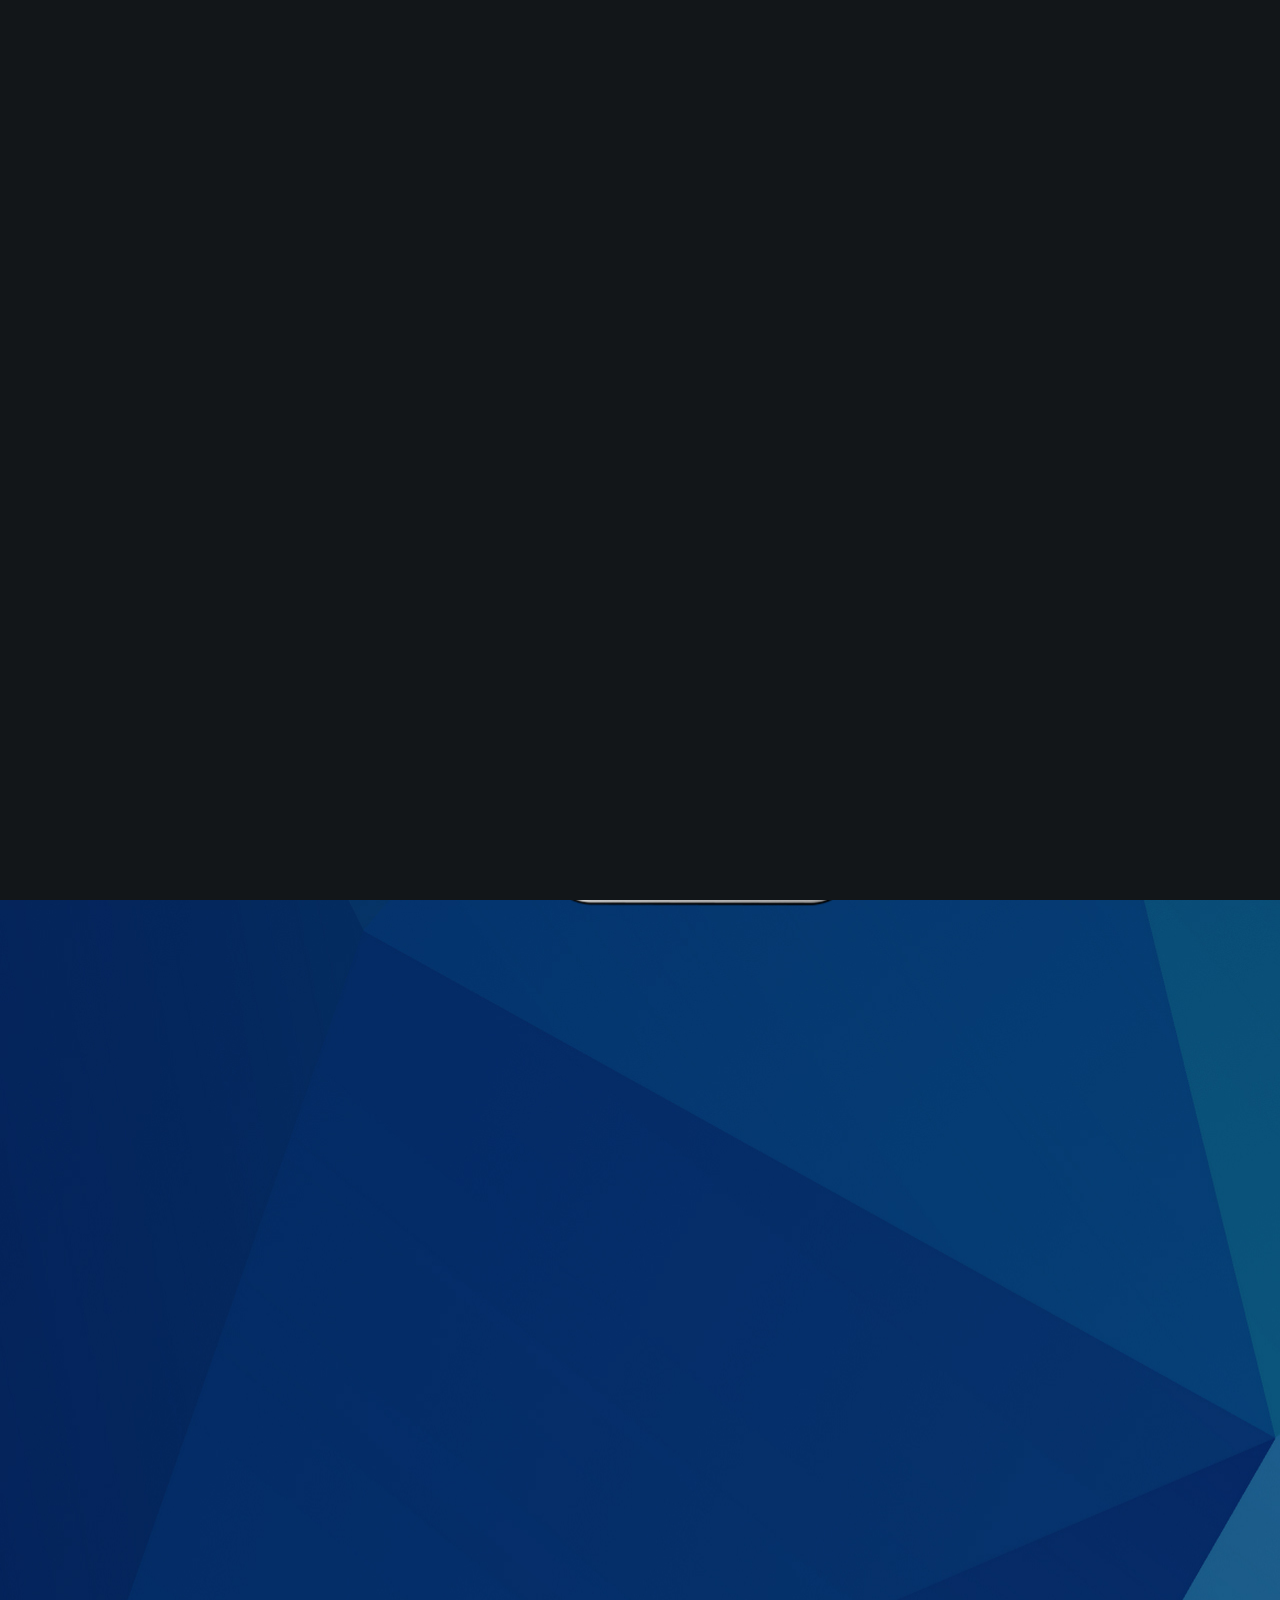
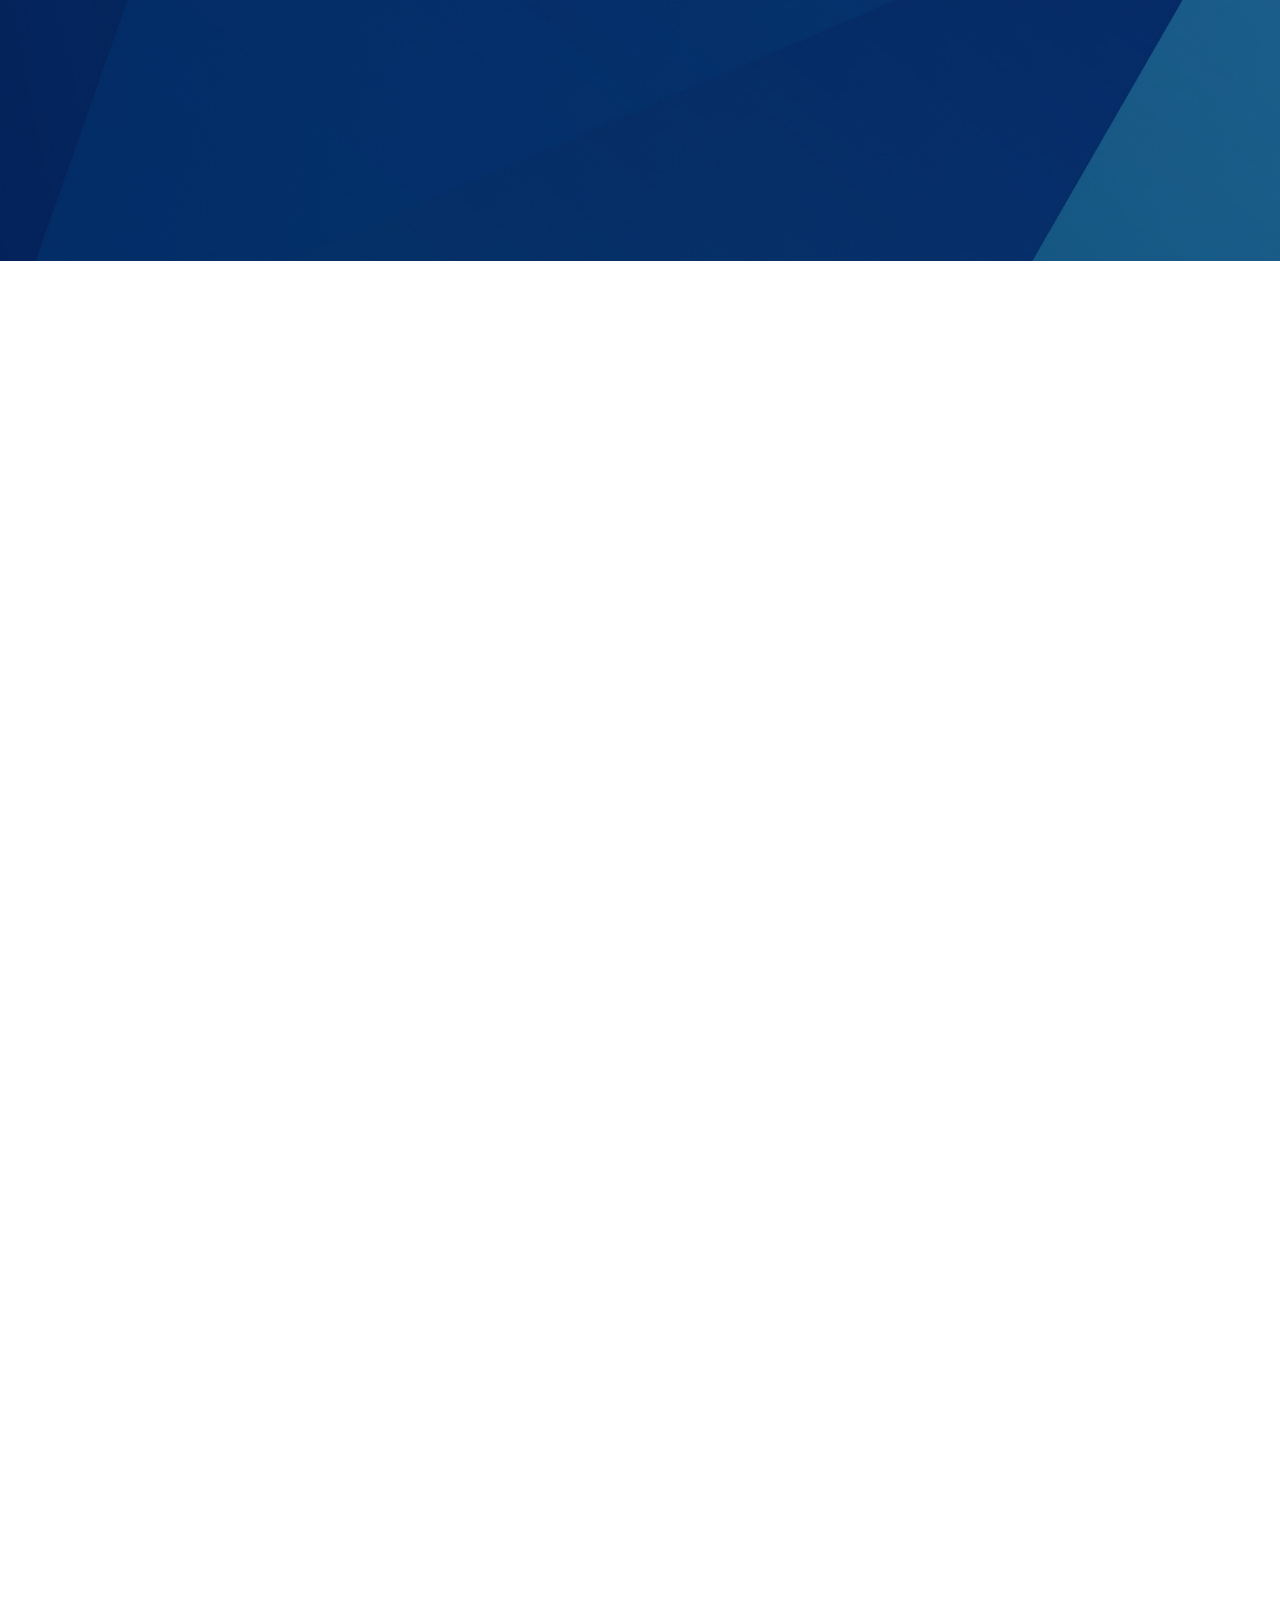
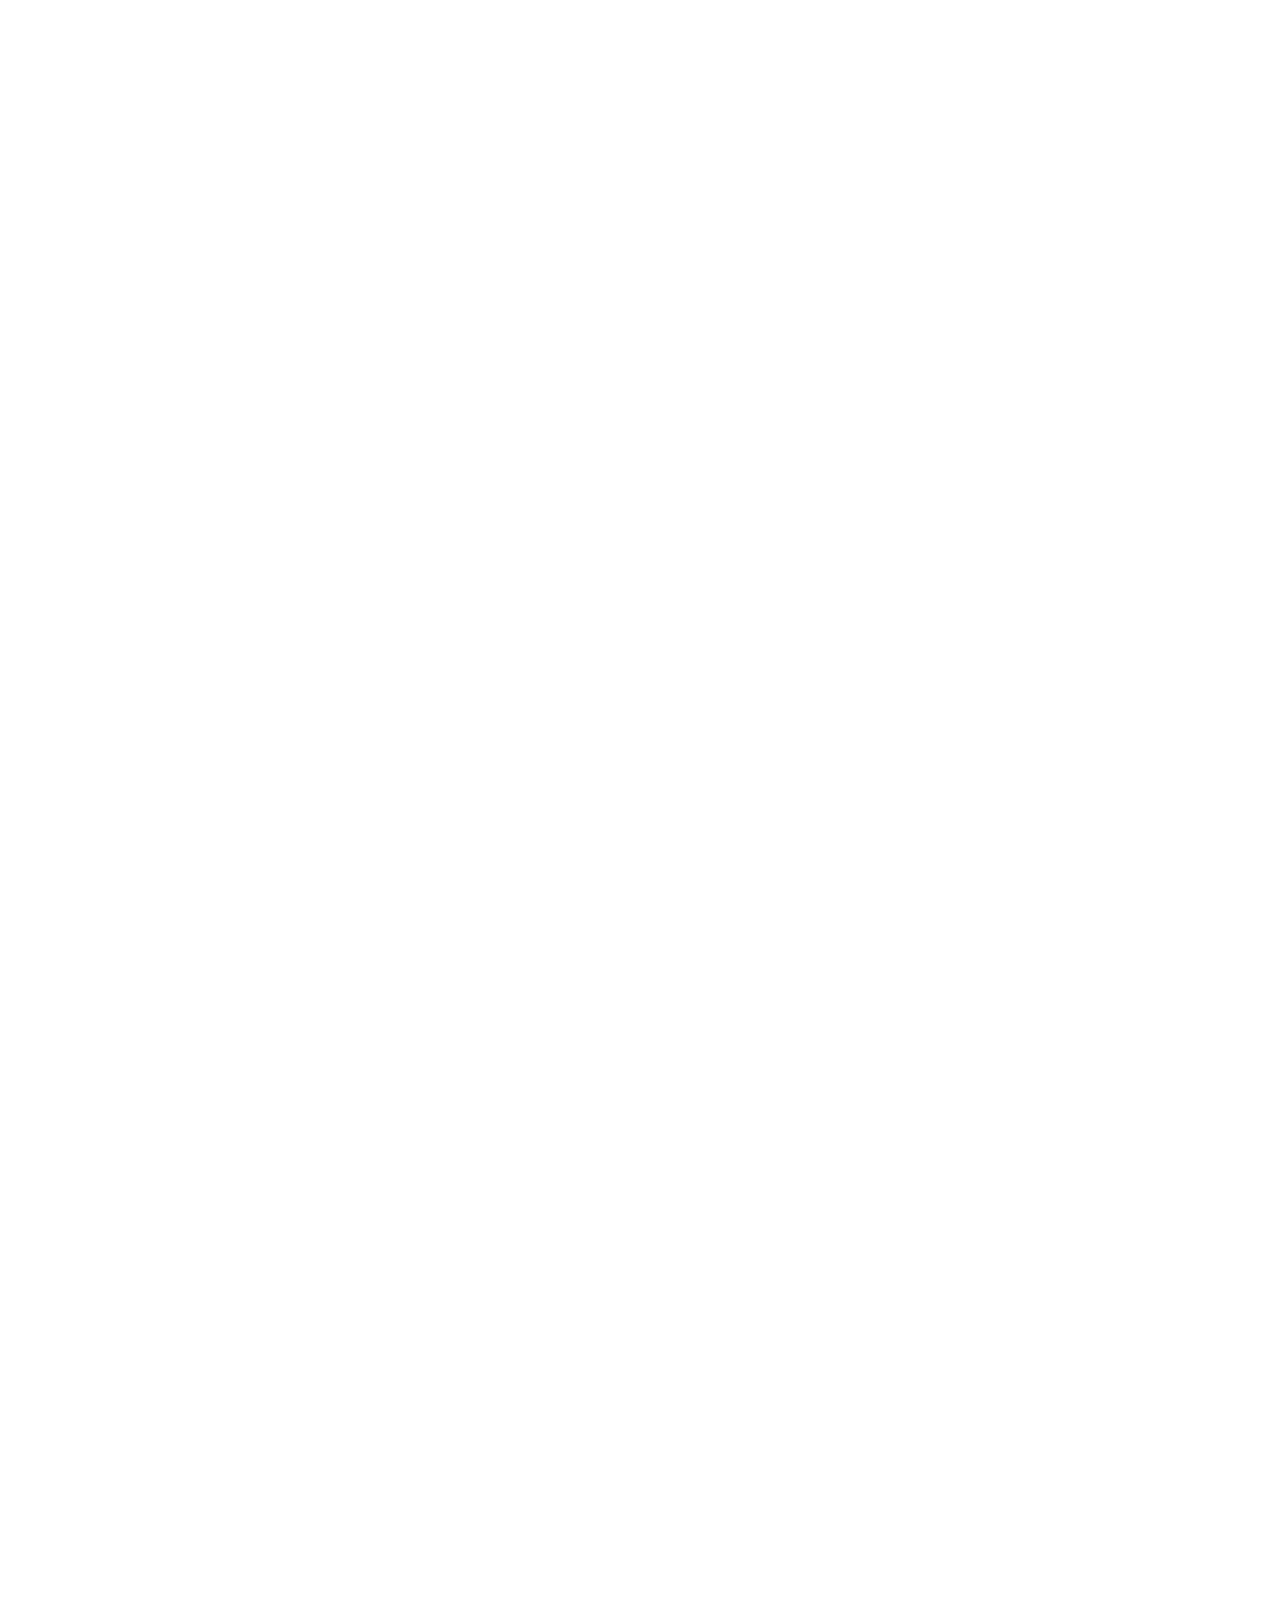
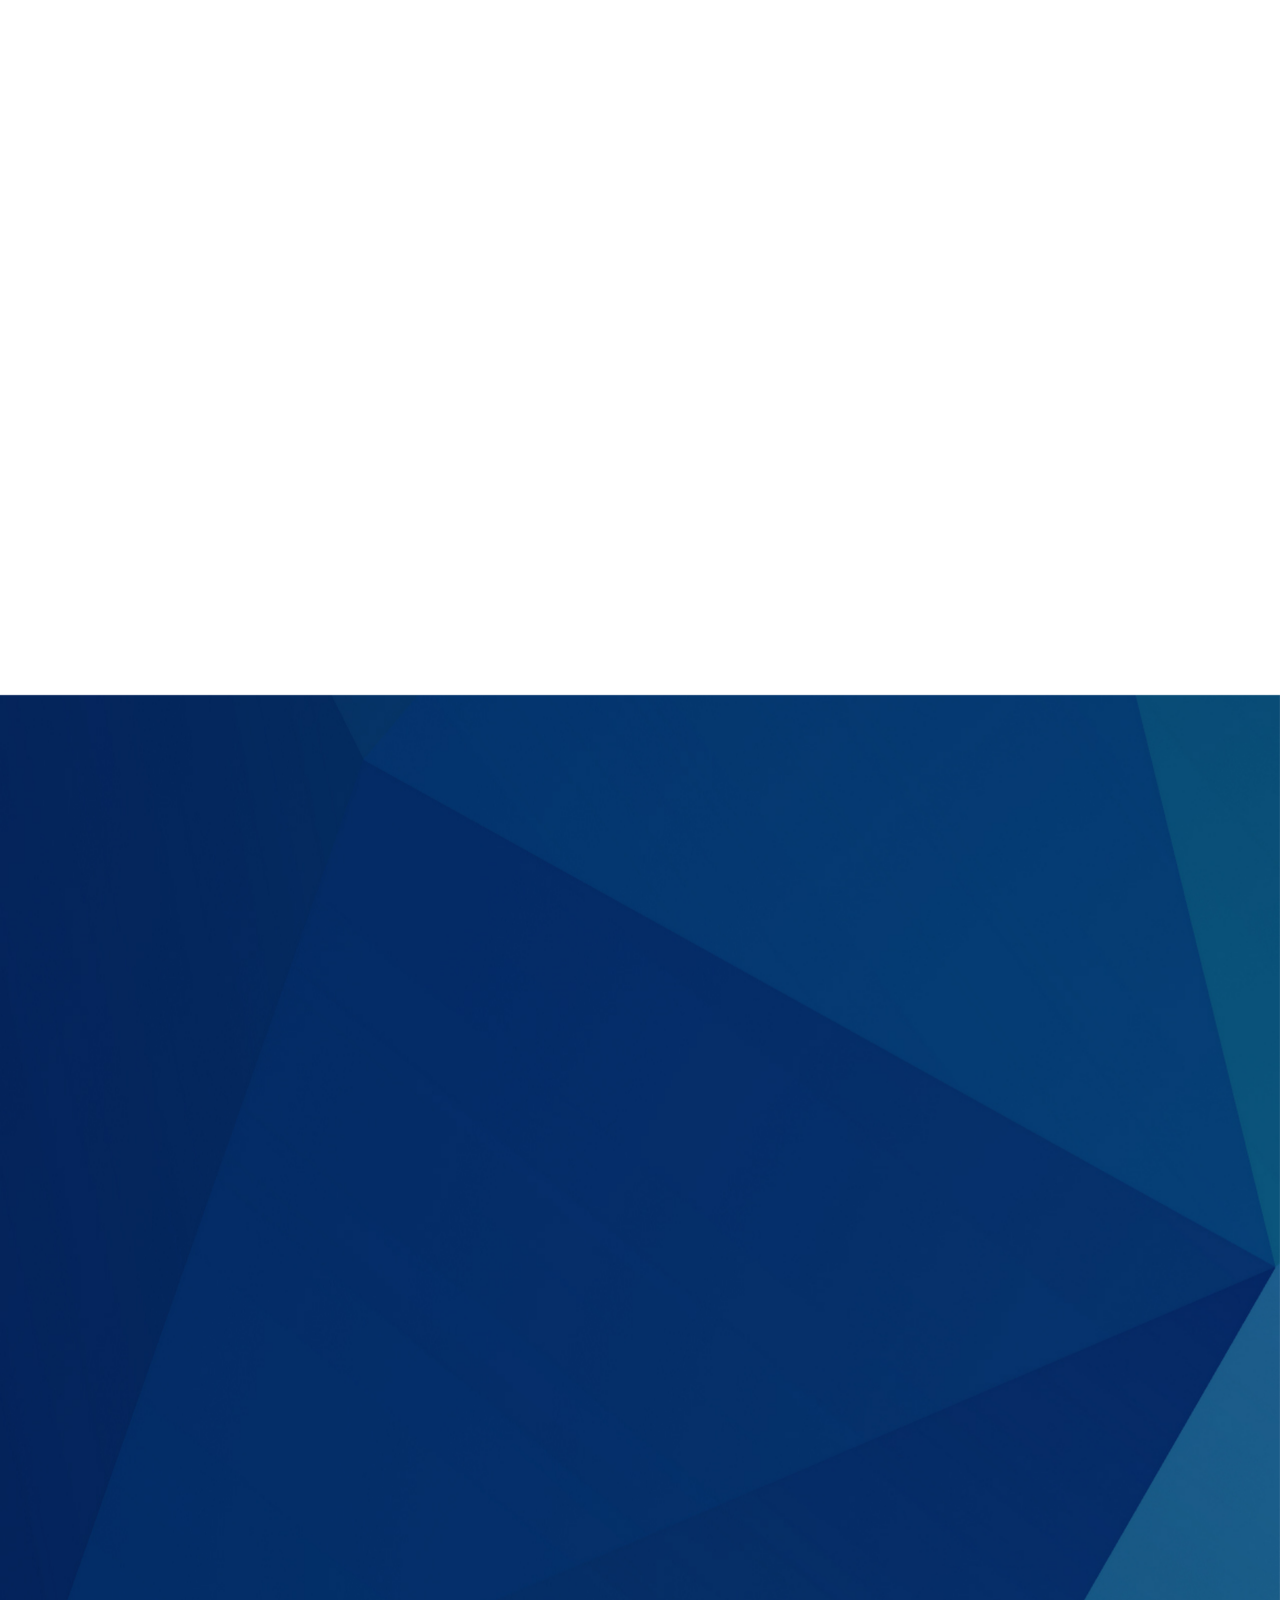
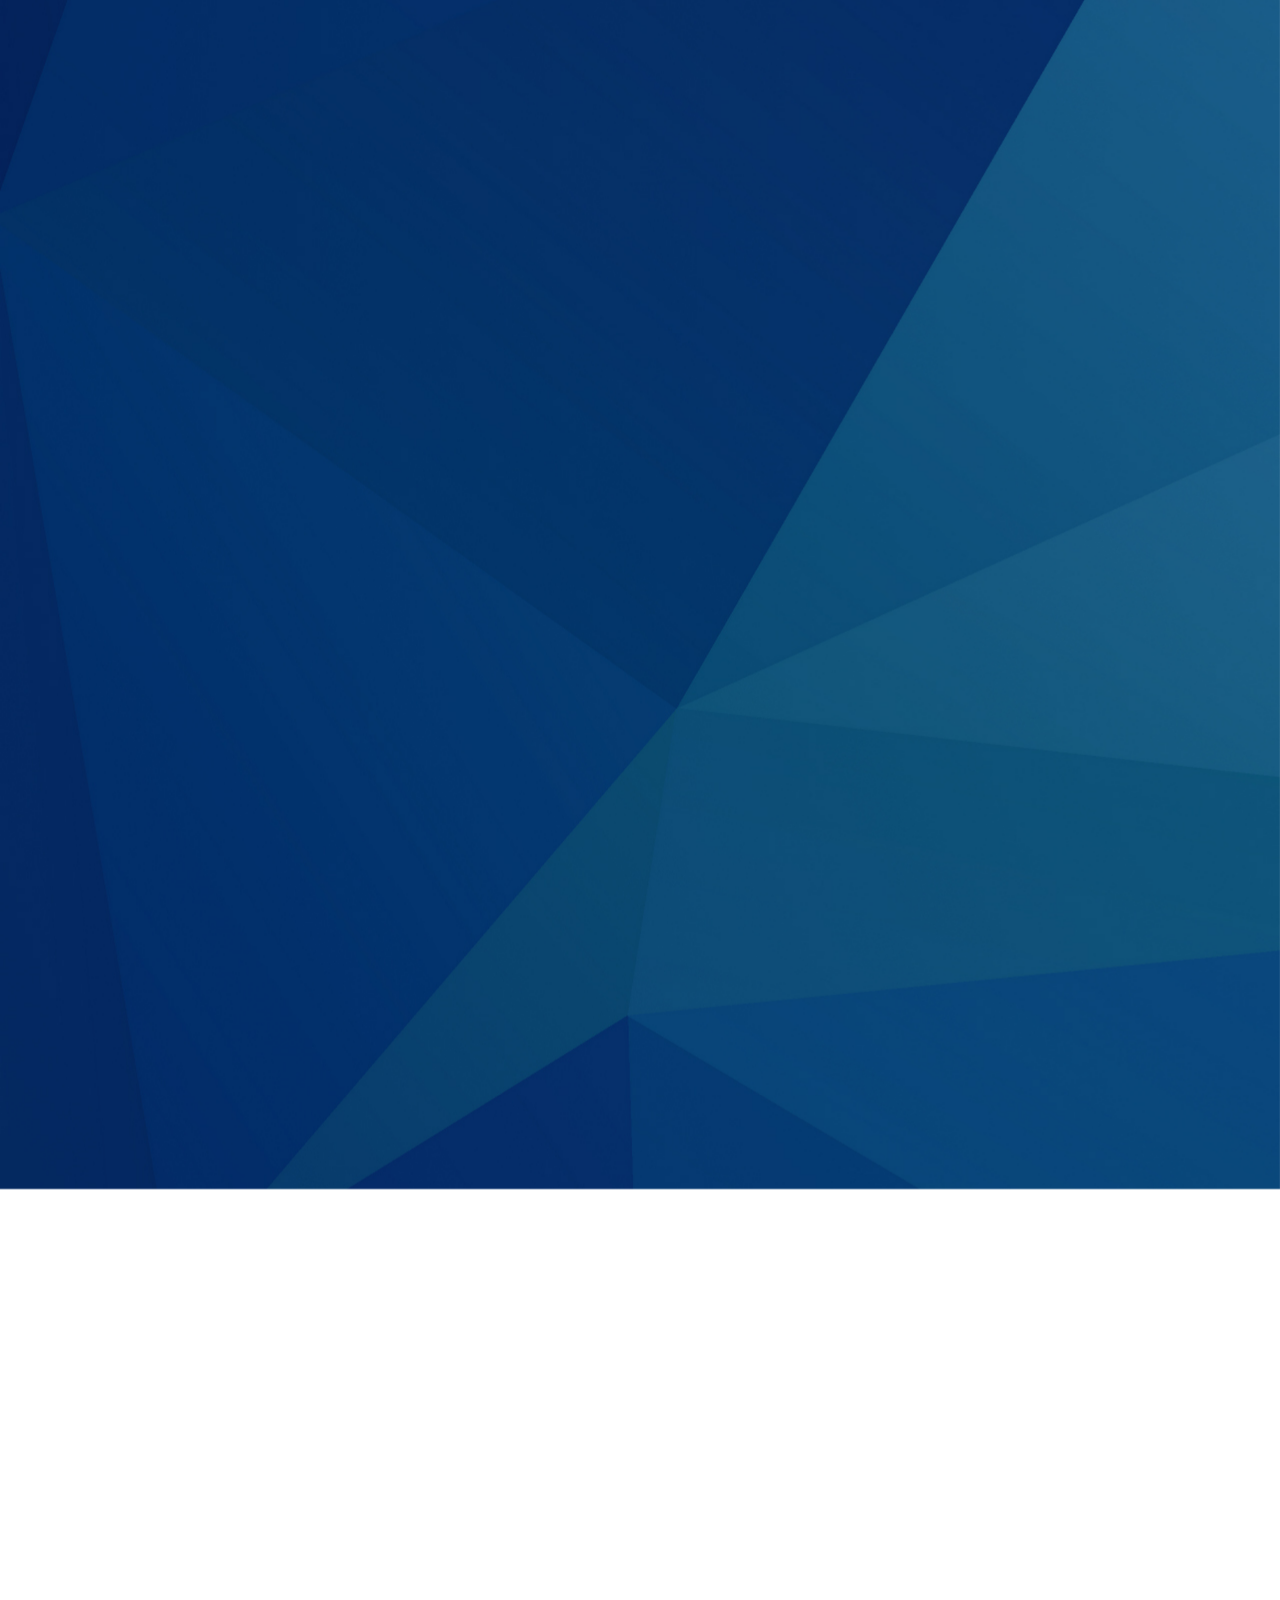
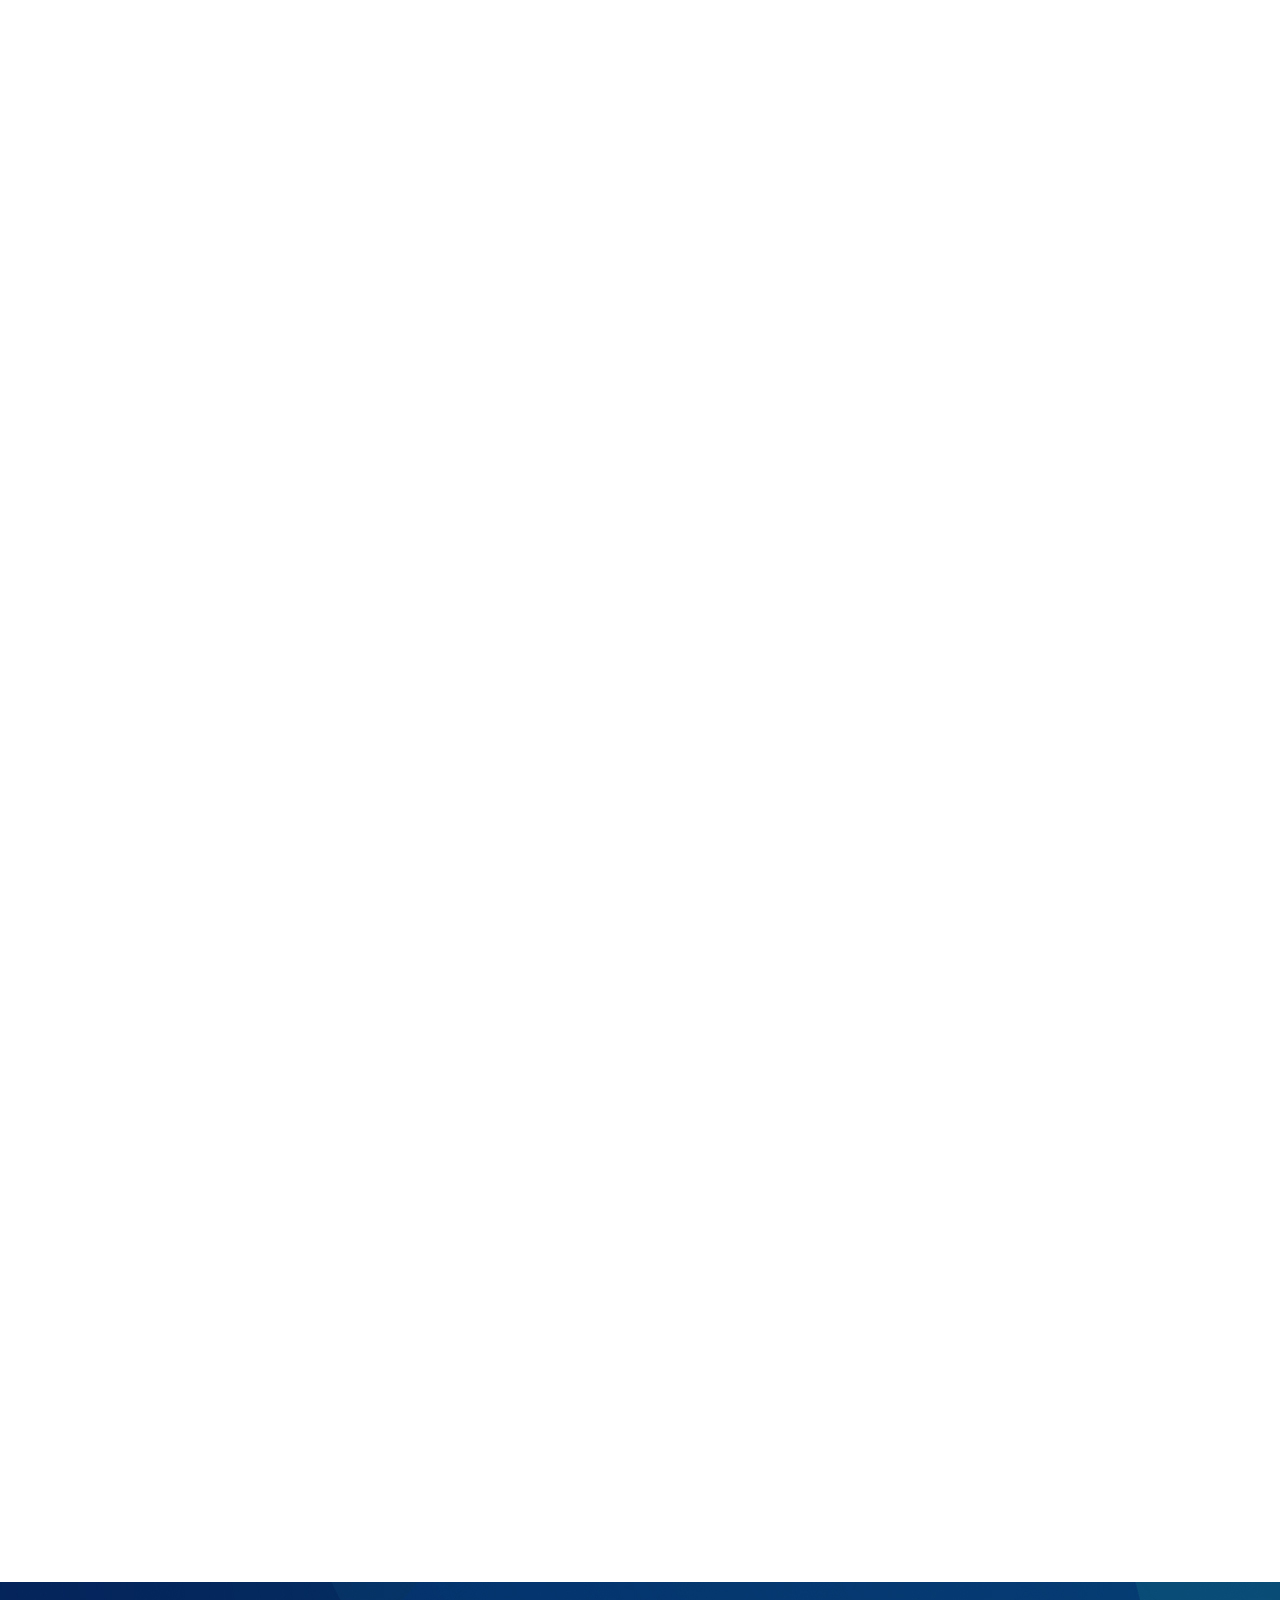
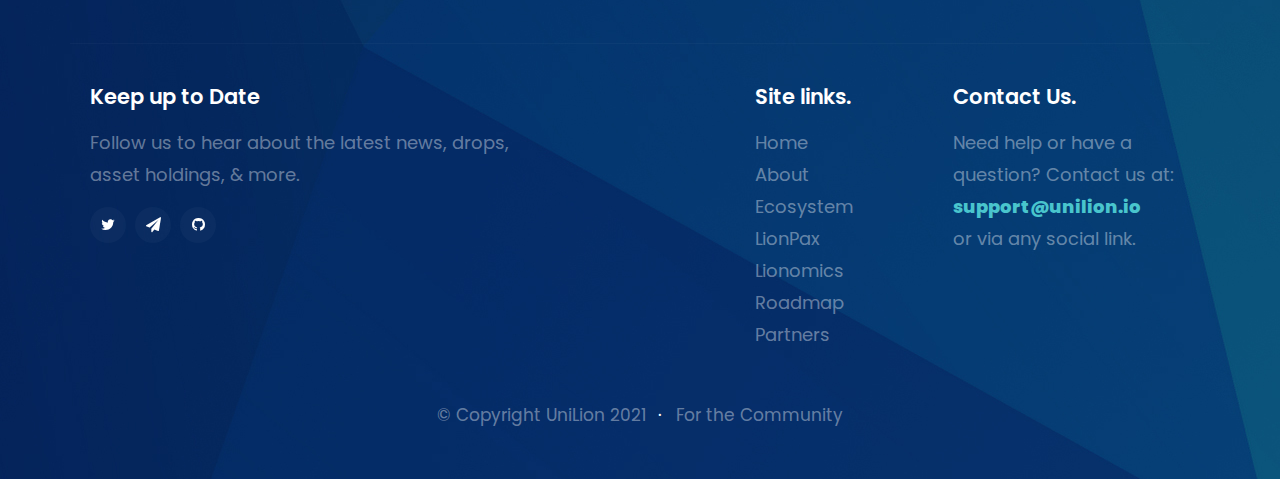
==== commit 636dee3d: "Include assureDefi logo" ====
--- a/index.html
+++ b/index.html
@@ -117,7 +117,7 @@
 
                     <h3 class="primary" style="font-size: 18px">
                         <span class="desktop-view">A Hyper Reflectionary Token to power</span>
-                        <span class="mobile-view">A Hyper Reflectionary Token  <div>to power</div></span>
+                        <span class="mobile-view">A Hyper Reflectionary Token <div>to power</div></span>
                         <br />
                         <div class="shared-ownership" style="font-weight: 900;">The Shared Ownership Model</div>
                     </h3>
@@ -636,15 +636,24 @@
                     <img src="images/partners/coingecko.png" />
                 </div>
             </div>
+            <div class="row block-1-3 logos features mid-row" data-aos="fade-up">
+                <div class="col-block item-feature">
+                    <img src="images/partners/coingmarketcap.png" />
+                </div>
+                <div class="col-block item-feature">
+                    <img src="images/partners/pinksale.png" />
+                </div>
+                <div class="col-block item-feature">
+                    <img src="images/partners/BscScan-logo.svg" />
+                </div>
+            </div>
             <div class="row block-1-3 logos features last-row" data-aos="fade-up">
                 <div class="col-block item-feature">
-                    <img src="images/partners/coingmarketcap.png" />
-                </div>
-                <div class="col-block item-feature">
-                    <img src="images/partners/pinksale.png" />
-                </div>
-                <div class="col-block item-feature">
-                    <img src="images/partners/BscScan-logo.svg" />
+                </div>
+                <div class="col-block item-feature">
+                    <img src="images/partners/assuredefi.png" />
+                </div>
+                <div class="col-block item-feature">
                 </div>
             </div>
 
--- a/css/override.css
+++ b/css/override.css
@@ -145,6 +145,10 @@
 
 #ecosystem, #partners, #platform, #about {
     padding-top: 100px !important;
+}
+
+#partners {
+    padding-top: 80px !important;
 }
 
 #about:not(.mobile) {
@@ -262,11 +266,21 @@
     margin-top: 0 !important;
     margin-bottom: 15% !important;
 }
+#partners.mobile .logos.mid-row {
+    margin-top: 0 !important;
+}
 #partners .logos.last-row {
     margin-bottom: 5% !important;
 }
 #partners .logos .col-block {
     margin-bottom: 20px !important;
+}
+
+#partners:not(.mobile) .mid-row {
+    margin-top: 0 !important;
+}
+#partners:not(.mobile) .last-row {
+    margin-top: 0 !important;
 }
 
 .pride-mascot, .mascot-rocket {
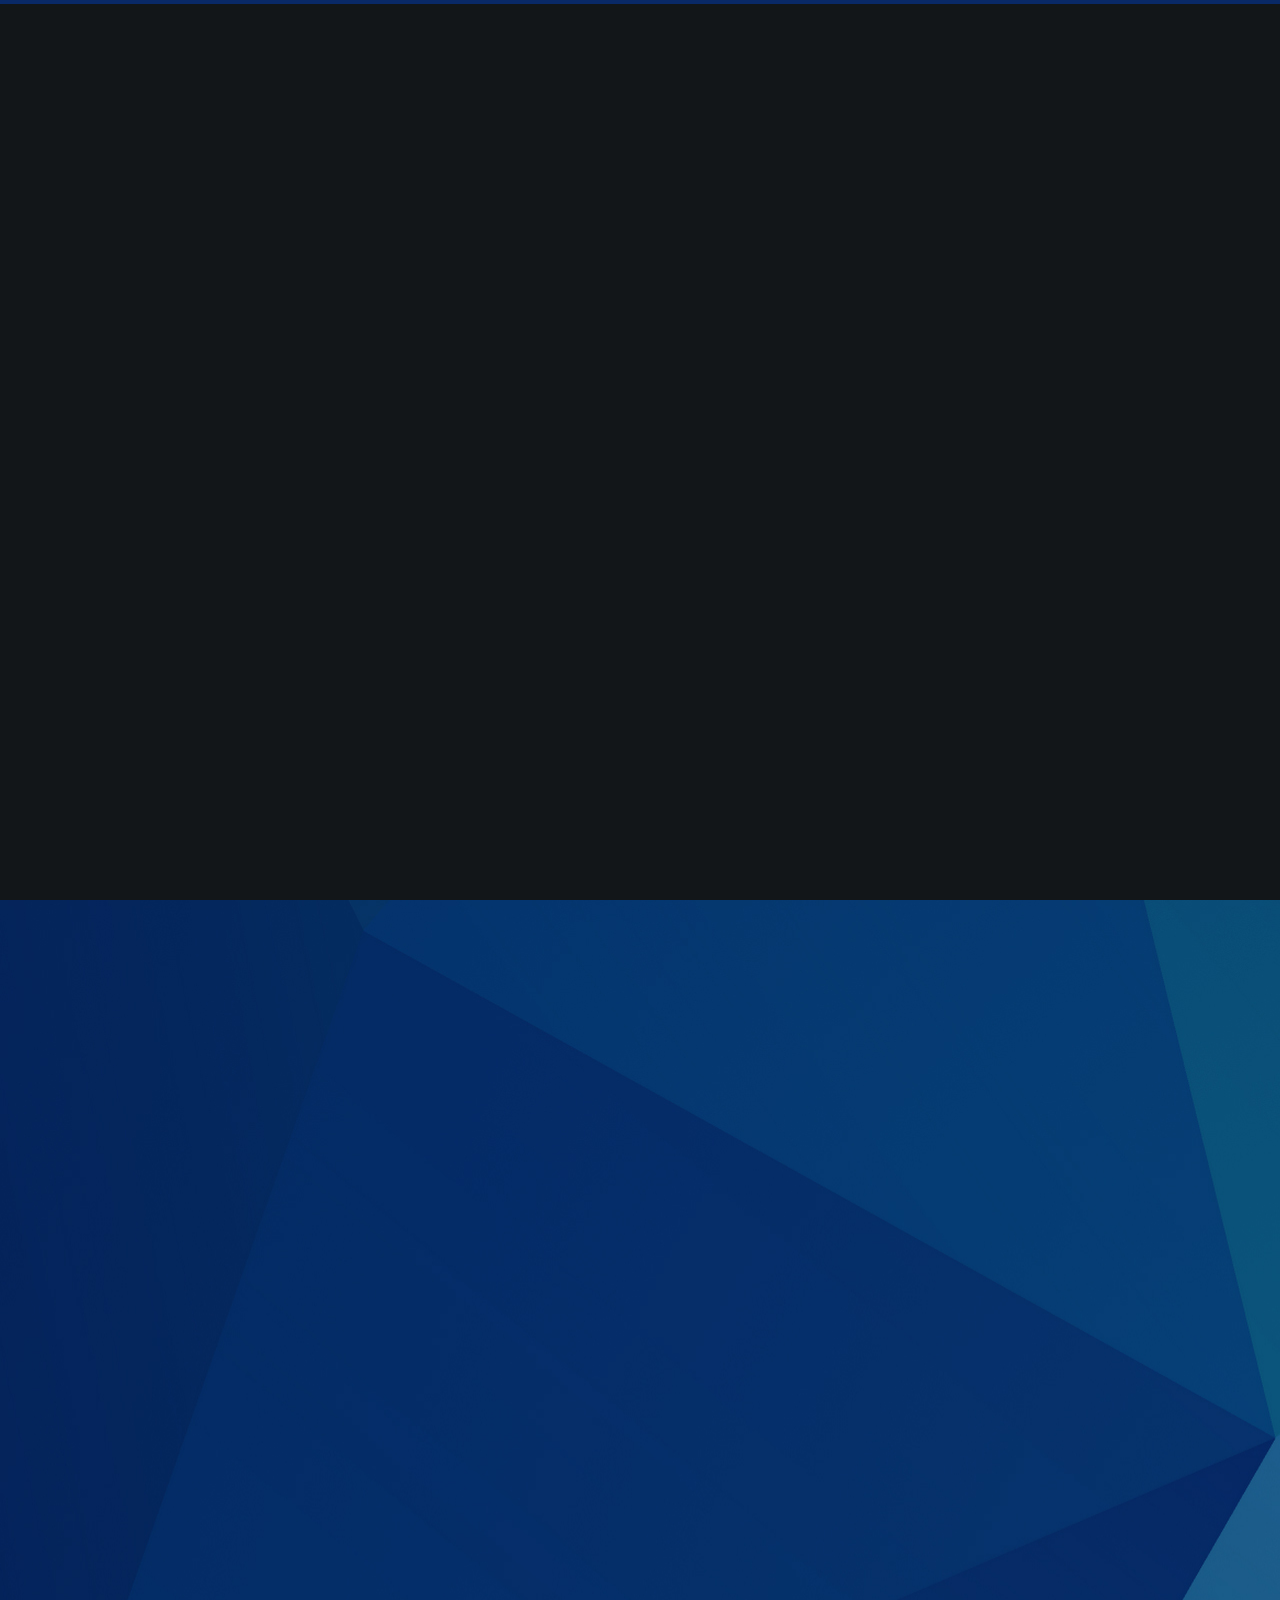
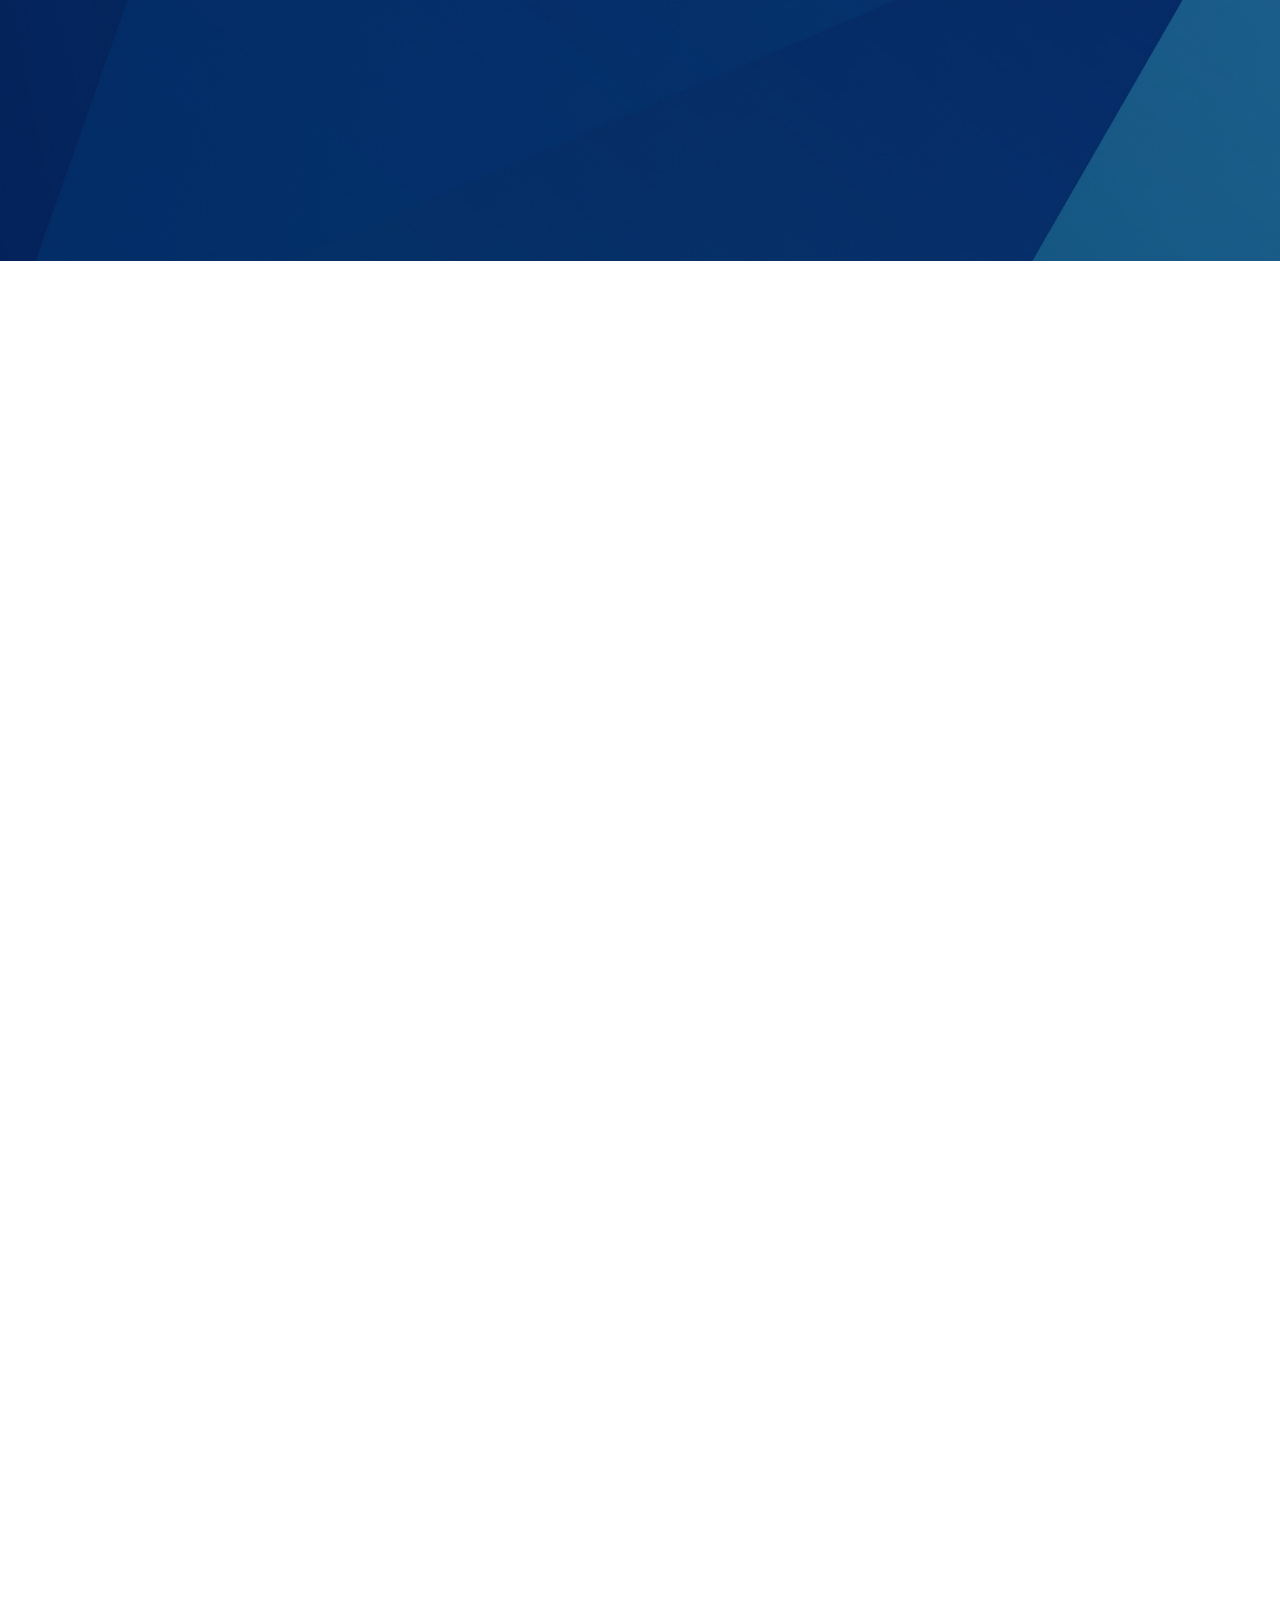
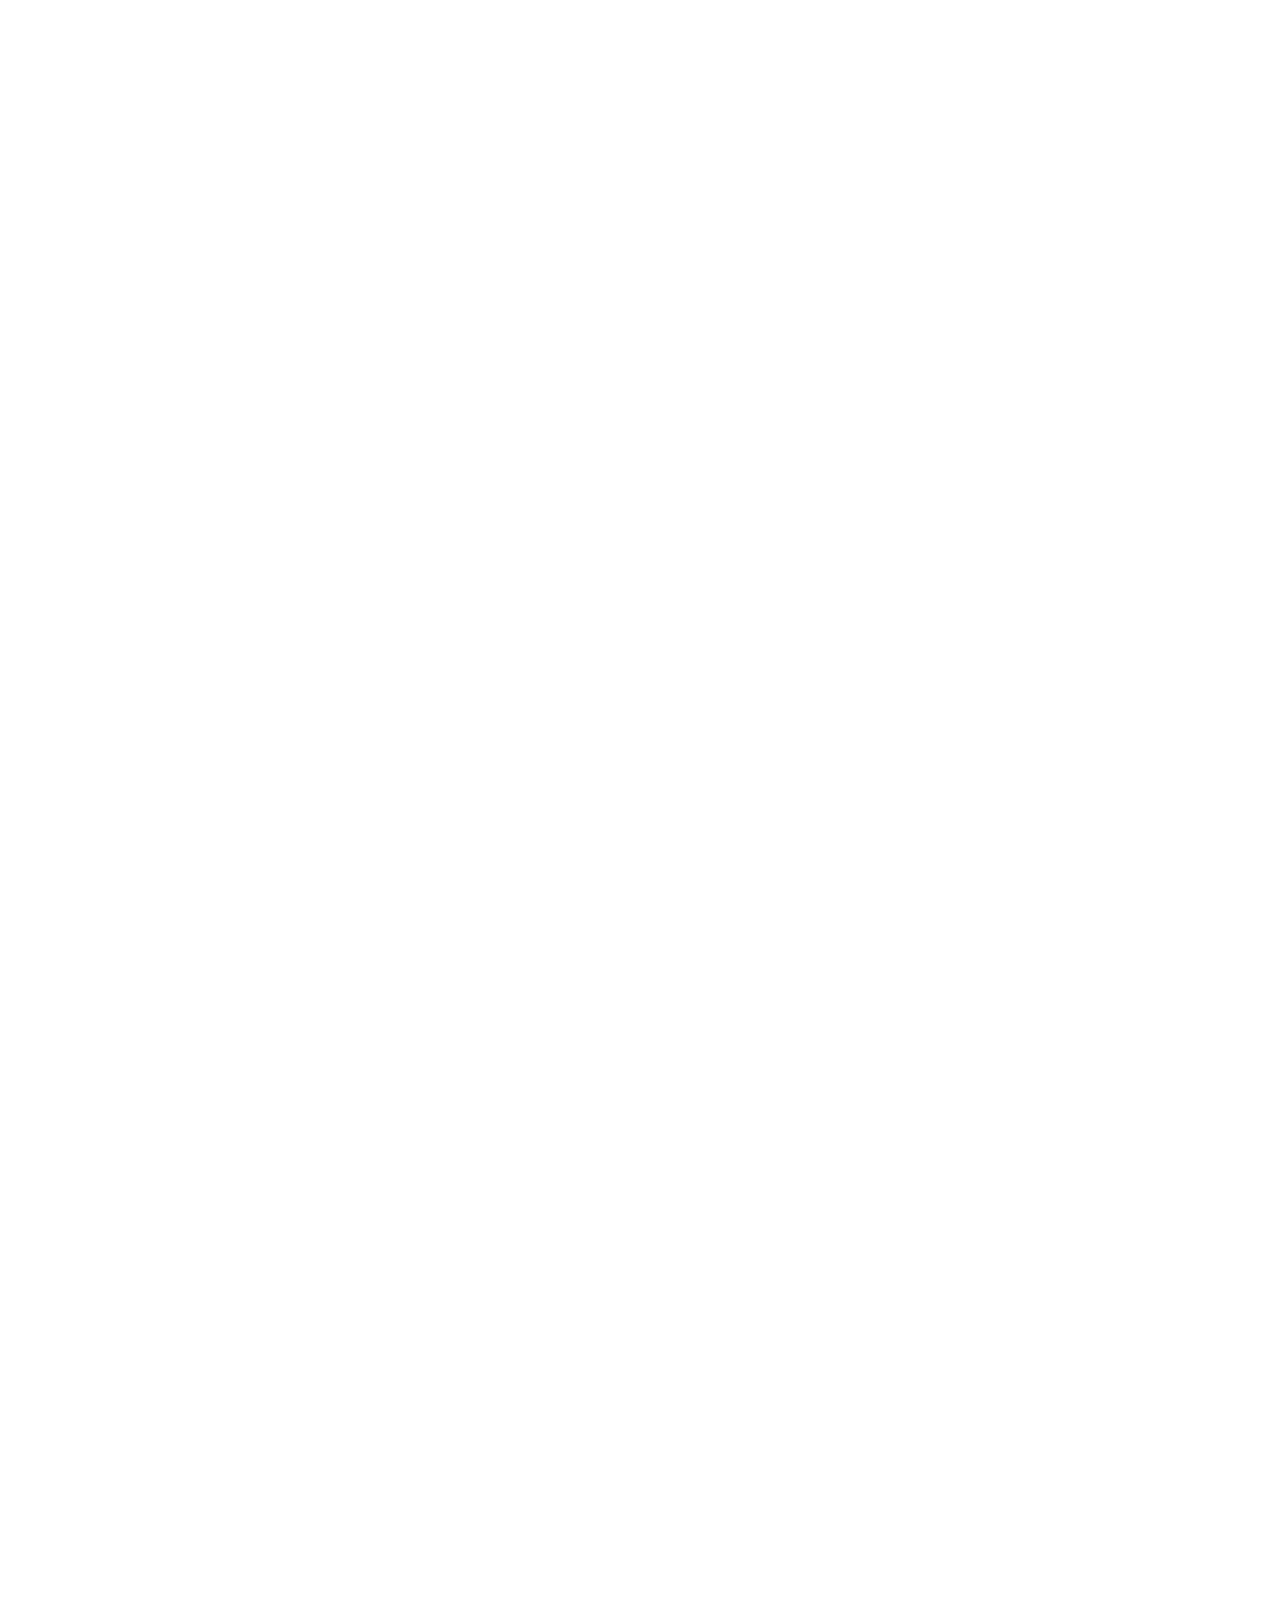
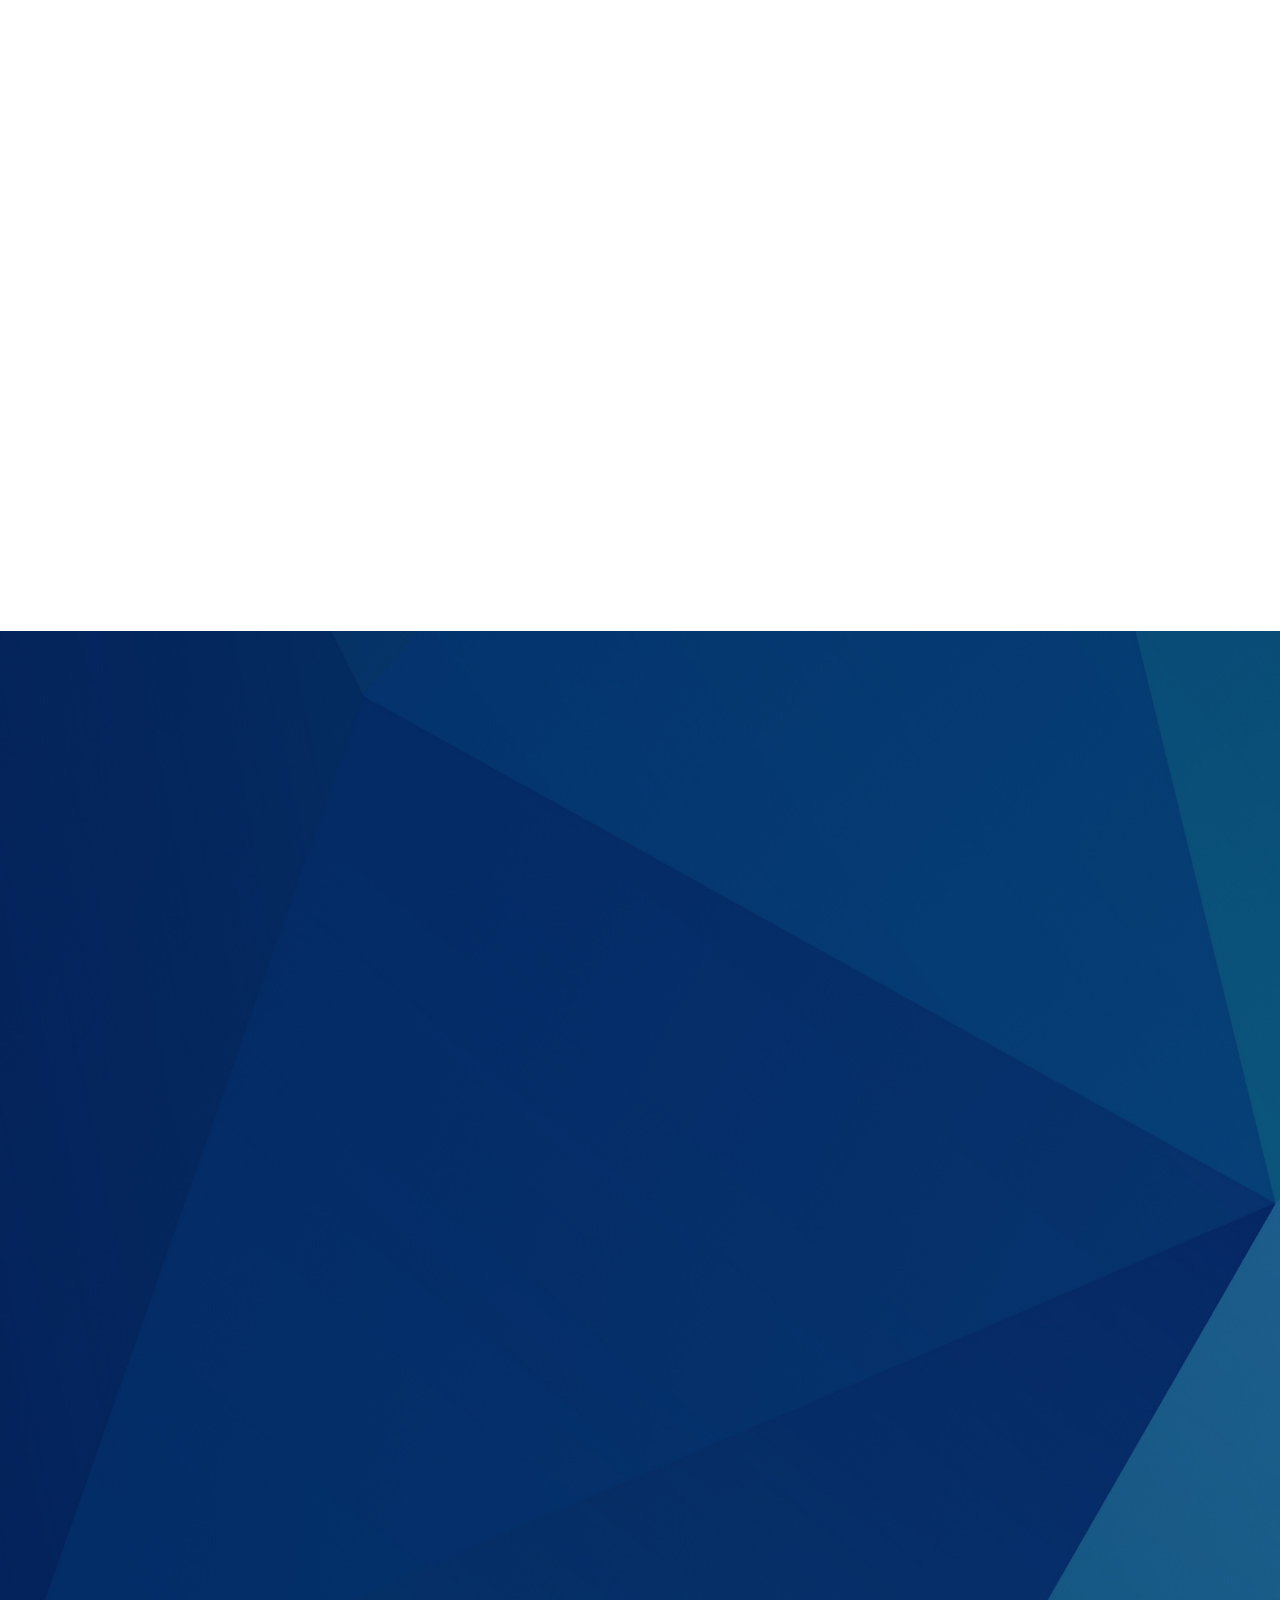
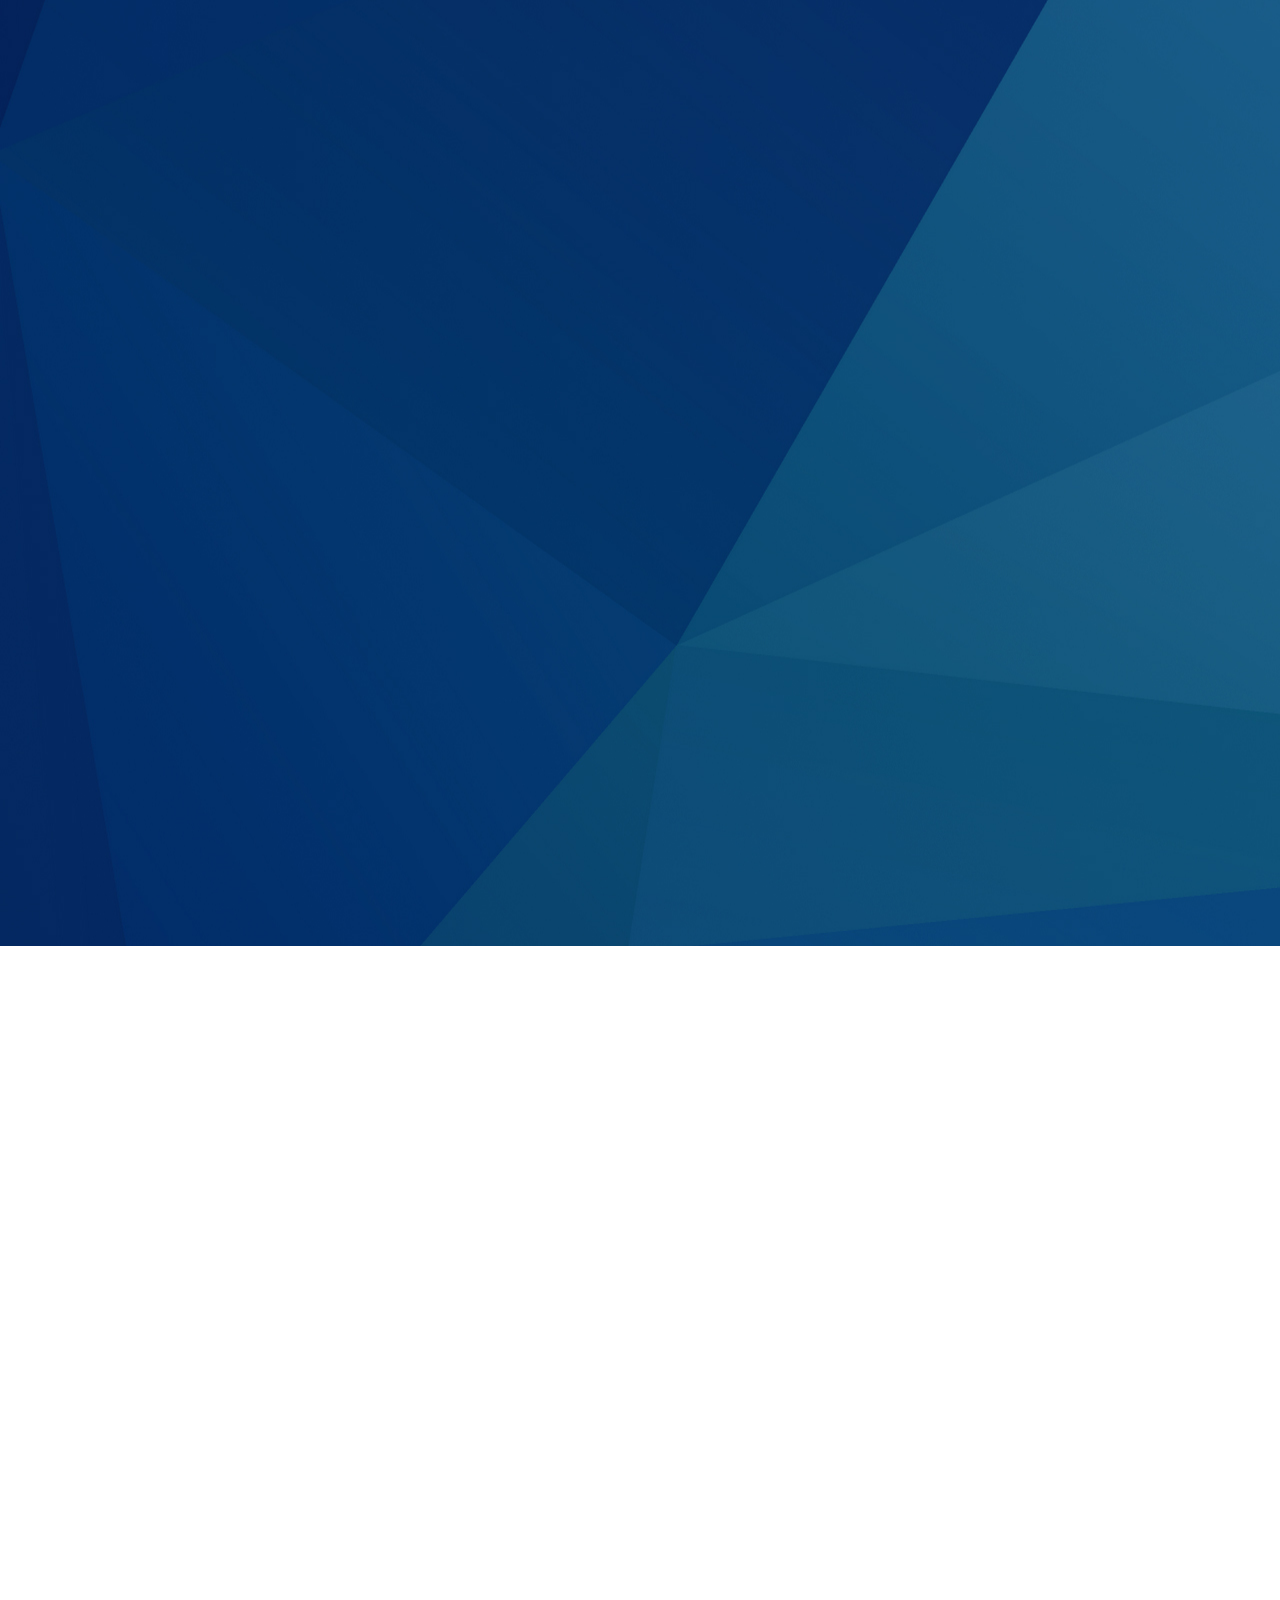
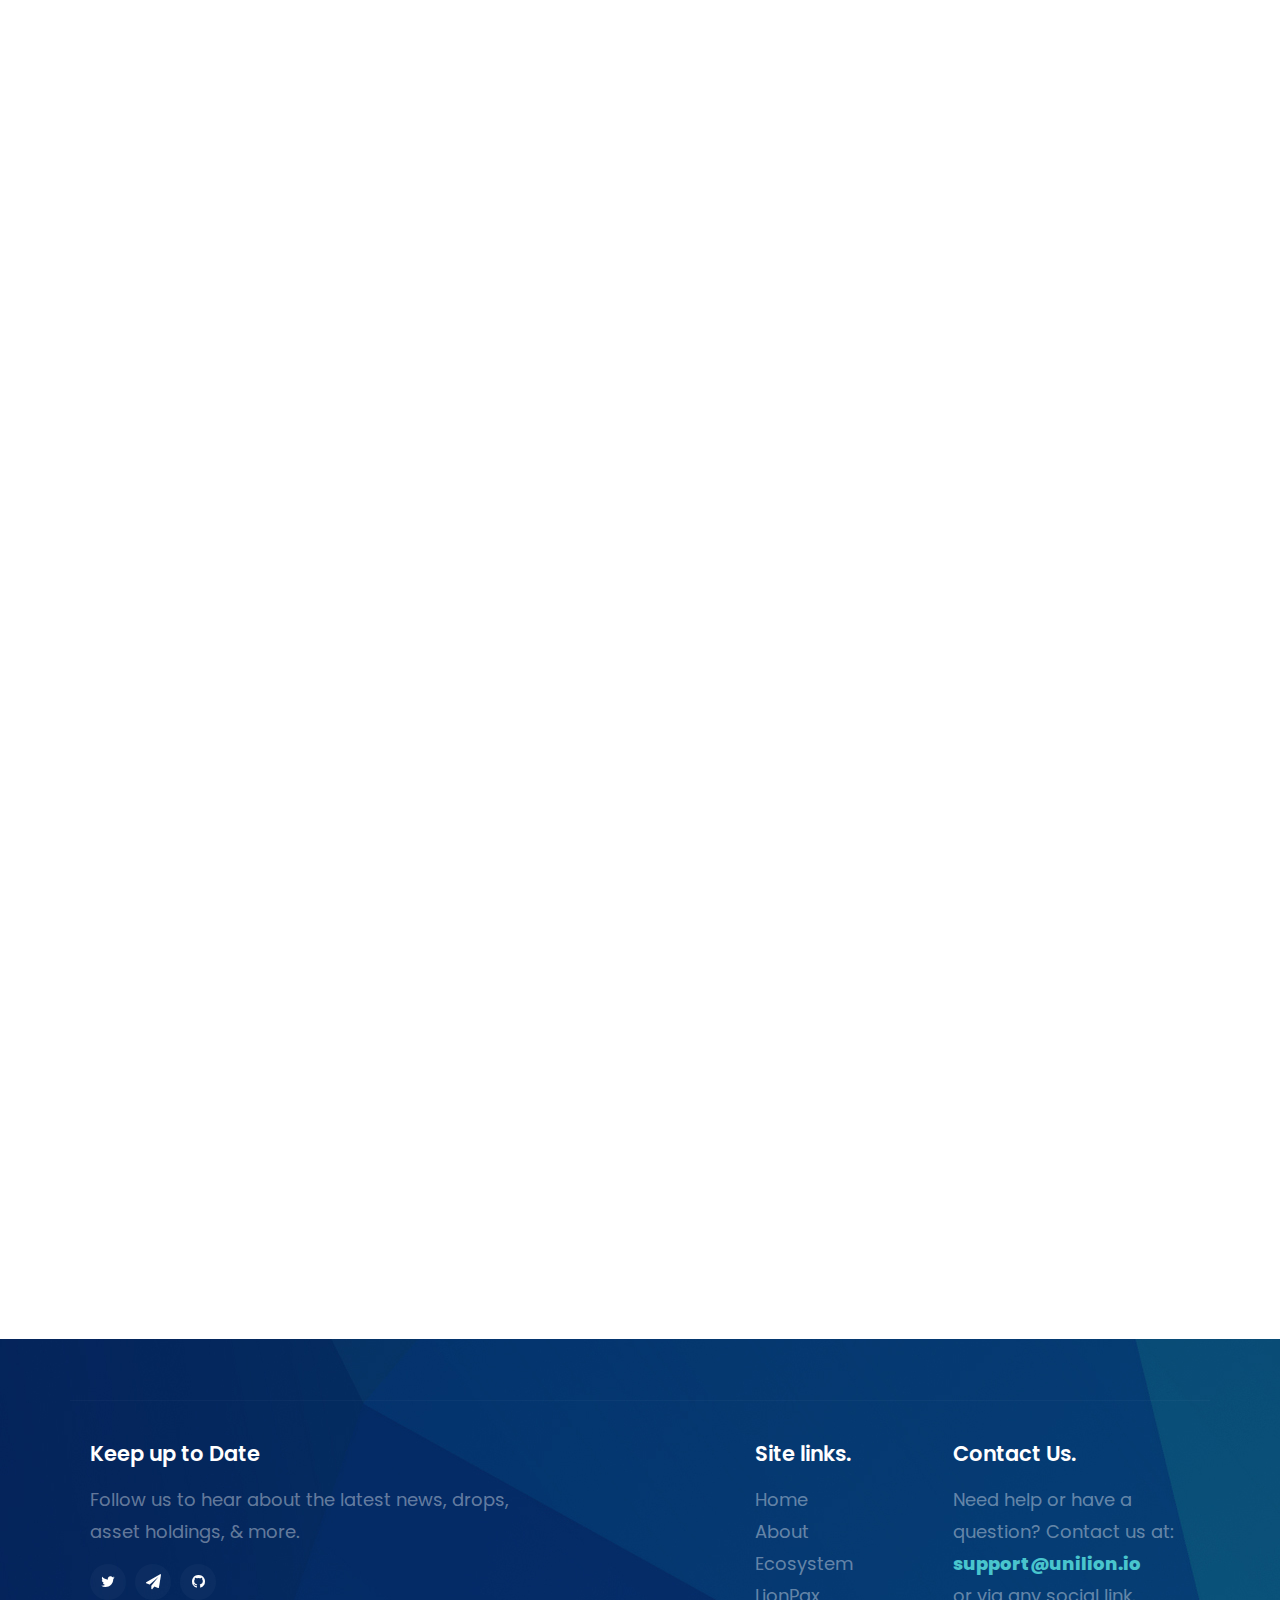
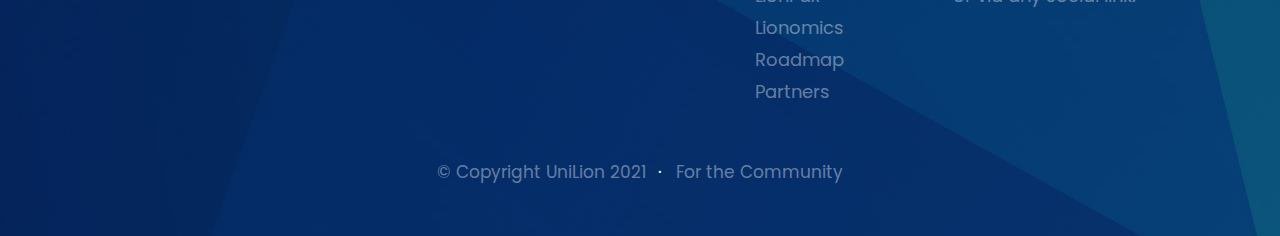
==== commit e4470676: "add kyc + presale links" ====
--- a/index.html
+++ b/index.html
@@ -83,7 +83,7 @@
 
                 <div class="header-cta">
                     <a href="https://unilion-resources.s3.ap-southeast-2.amazonaws.com/UniLion_Whitepaper_v1.pdf" target="_blank" class="header-whitepaper-btn btn btn--primary header-cta__btn">Whitepaper</a>
-                    <a href="https://t.me/officialunilion" target="_blank" class="btn btn--primary header-cta__btn">Presale</a>
+                    <a href="https://www.pinksale.finance/#/launchpad/0xdffe64a1d63d22845539344c2a02311984739369" target="_blank" class="btn btn--primary header-cta__btn">Go to Presale</a>
                 </div>
 
             </nav> <!-- end header-nav-wrap -->
@@ -124,8 +124,8 @@
 
 
                     <div class="mobile-only home-content__btn-wrap">
-                        <a href="https://t.me/officialunilion" target="_blank" class="btn btn--primary home-content__btn">
-                            Presale
+                        <a href="https://www.pinksale.finance/#/launchpad/0xdffe64a1d63d22845539344c2a02311984739369" target="_blank" class="btn btn--primary home-content__btn">
+                            Go to Presale
                         </a>
                         <a style="background-color: #FDC270 !important; border-color: #FDC270 !important;" href="https://unilion-resources.s3.ap-southeast-2.amazonaws.com/UniLion_Whitepaper_v1.pdf" target="_blank" class="btn btn--primary home-content__btn">
                             View Whitepaper
@@ -143,6 +143,11 @@
                                         class="fa fa-github"></i></a></li>
                         </ul>
                     </div>
+                    <div class="assure-tag">
+                        <a href="https://www.assuredefi.io/projects/unilion/" target="_blank">
+                            <img src="images/partners/kyc-assure.png" />
+                        </a>
+                    </div>
                 </div>
 
                 <div class="home-content__right">
@@ -185,8 +190,7 @@
             <div class="row" data-aos="fade-up">
                 <p class="secondary" style="margin-bottom: 0px;">Contract Address</p>
                 <a href="" class="copy-click secondary" data-tooltip-text="Copy" data-tooltip-text-copied="✔ Copied">
-                    <!-- 0xA228257C5C9daCB07ff9997527e054bDfe7deE92 -->
-                    TBA
+                    0xA228257C5C9daCB07ff9997527e054bDfe7deE92
                 </a>
             </div>
 
@@ -501,30 +505,16 @@
                 <div class="col-block item-feature" data-aos="fade-up">
                     <div class="item-feature__text box-shadow box-shadow-4">
                         <h3 class="item-title secondary">Presale Date</h3>
-                        <!-- Uncomment when presale begins -->
-                        <!-- <p>
-                            <strong>Start Date:</strong> 22 September 2021
-                            <br />
-                            <strong>End Date:</strong> 25 September 2021
+                        <p>
+                            <strong>Start Date UTC:</strong> </br>8PM 09 September 2021
+                            <br />
+                            <strong>End Date UTC:</strong> </br>10PM 12 September 2021
                             <br />
                         </p>
                         <div class="home-content__btn-wrap">
-                            <a href="https://t.me/officialunilion" class="white-btn btn btn--primary home-content__btn"
+                            <a href="https://www.pinksale.finance/#/launchpad/0xdffe64a1d63d22845539344c2a02311984739369" target="_blank" class="white-btn btn btn--primary home-content__btn"
                                 data-aos="fade-up">
-                                Presale
-                            </a>
-                        </div> -->
-
-                        <!-- Remove once presale ends -->
-                        <p>
-                            Don't want to miss out our presale? 
-                            <br/>
-                            Join our Telegram Group to be the first in line.
-                        </p>
-                        <div class="home-content__btn-wrap">
-                            <a href="https://t.me/officialunilion" target="_blank" class="white-btn btn btn--primary home-content__btn"
-                                data-aos="fade-up">
-                                Join Telegram <i class="fa fa-paper-plane" style="font-size: medium;"></i>
+                                Go to Presale
                             </a>
                         </div>
                     </div>
--- a/css/main.css
+++ b/css/main.css
@@ -210,7 +210,7 @@
 
 }
 
-@media only screen and (max-width:800px) {
+@media only screen and (max-width:1200px) {
   p.lead {
     font-size: 2.4rem;
   }
@@ -1499,7 +1499,7 @@
  * ## section header
  * ------------------------------------------------------------------- */
 .section-header {
-  max-width: 800px;
+  max-width: 1200px;
 }
 
 .section-header.has-bottom-sep {
@@ -1607,7 +1607,7 @@
 
 }
 
-@media only screen and (max-width:800px) {
+@media only screen and (max-width:1200px) {
   .display-1 {
     font-size: 4.4rem;
   }
@@ -1932,7 +1932,7 @@
 
 }
 
-@media only screen and (max-width:800px) {
+@media only screen and (max-width:1200px) {
   .s-header {
     background: #092967;
     position: fixed;
@@ -2025,12 +2025,12 @@
 /* -------------------------------------------------------------------
  * make sure the menu is visible on larger screens
  * ------------------------------------------------------------------- */
-@media only screen and (min-width:801px) {
+/* @media only screen and (min-width:801px) {
   .header-nav-wrap {
     display: block !important;
   }
 
-}
+} */
 
 
 
@@ -2508,7 +2508,7 @@
 
 }
 
-@media only screen and (max-width:800px) {
+@media only screen and (max-width:1200px) {
   .home-content h1 {
     font-size: 5rem;
   }
@@ -2701,7 +2701,7 @@
 
 }
 
-@media only screen and (max-width:800px) {
+@media only screen and (max-width:1200px) {
   .s-about {
     padding-top: 16rem;
   }
@@ -2973,7 +2973,7 @@
 
 @media only screen and (max-width:1100px) {
   .process {
-    max-width: 800px;
+    max-width: 1200px;
   }
 
 }
@@ -3039,7 +3039,7 @@
 
 }
 
-@media only screen and (max-width:800px) {
+@media only screen and (max-width:1200px) {
   .process {
     left: 0;
   }
@@ -3204,7 +3204,7 @@
 
 }
 
-@media only screen and (max-width:800px) {
+@media only screen and (max-width:1200px) {
   .s-features {
     padding-top: 16rem;
     padding-bottom: 16rem;
@@ -3520,7 +3520,7 @@
   }
 
   .plans {
-    max-width: 800px;
+    max-width: 1200px;
   }
 
 }
@@ -3533,7 +3533,7 @@
 
 }
 
-@media only screen and (max-width:800px) {
+@media only screen and (max-width:1200px) {
   .s-pricing {
     padding-top: 16rem;
     padding-bottom: 14.8rem;
@@ -3660,7 +3660,7 @@
 
 }
 
-@media only screen and (max-width:800px) {
+@media only screen and (max-width:1200px) {
   .s-download {
     padding-top: 16rem;
   }
@@ -4005,7 +4005,7 @@
 
 }
 
-@media only screen and (max-width:800px) {
+@media only screen and (max-width:1200px) {
   .s-footer {
     padding-top: 14.8rem;
   }
--- a/css/override.css
+++ b/css/override.css
@@ -31,8 +31,8 @@
     display: none !important;
 }
 #home .social-icons {
-    margin-top: 55px !important;
-    margin-bottom: 50px;
+    margin-top: 30px !important;
+    margin-bottom: 30px;
 }
 #home.mobile .social-icons {
     margin-top: 25px !important;
@@ -64,12 +64,20 @@
     display: none !important;
 }
 
+#home.mobile .assure-tag {
+    margin-top: 60px;
+}
+
 .home-content {
     padding-top: 150px !important;
 }
 
 .secondary-title {
     font-weight: 100 !important;
+}
+
+#lionomics:not(.mobile) .mascot-main {
+    width: 25%;
 }
 
 .mascot-main {
@@ -240,7 +248,8 @@
 }
 
 #ecosystem.mobile .col-block.item-feature {
-    height: 680px !important;
+    min-height: 680px !important;
+    height: 100% !important;
 }
 
 #lionomics.mobile .facts-box {
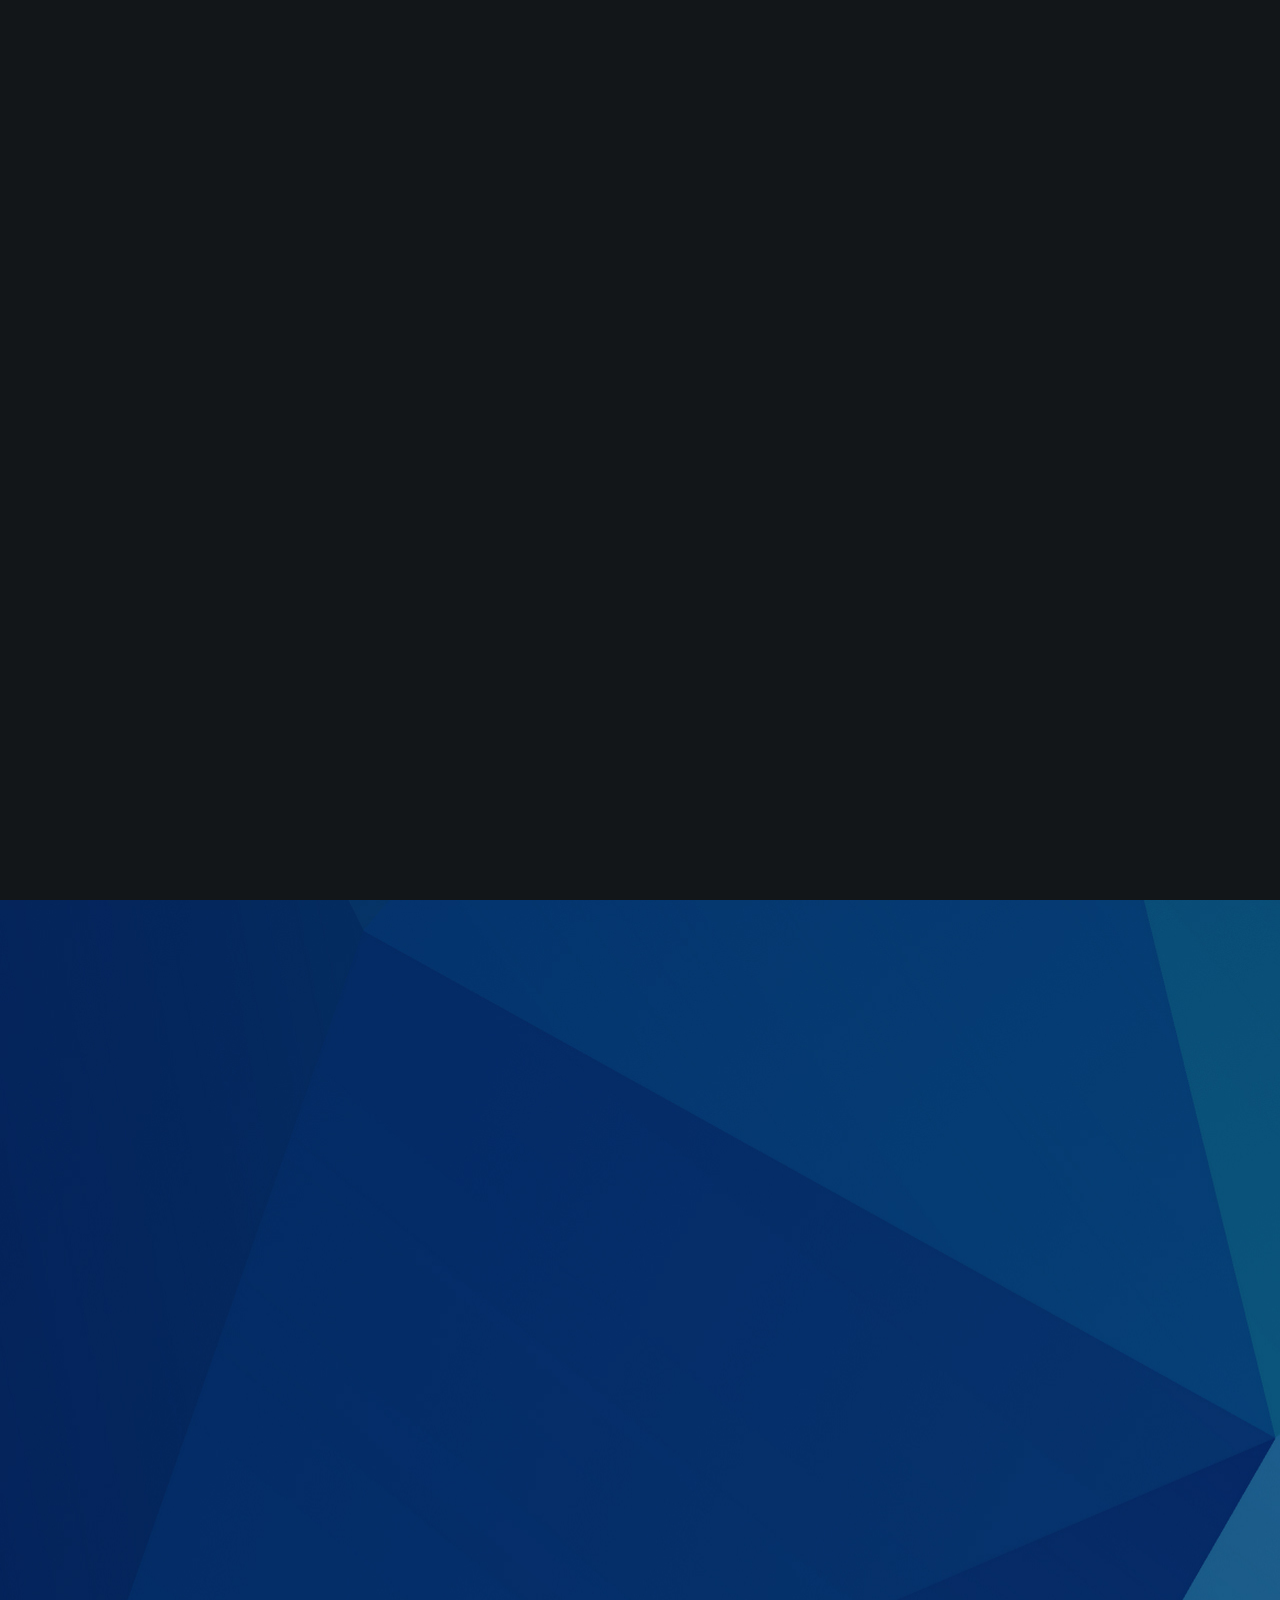
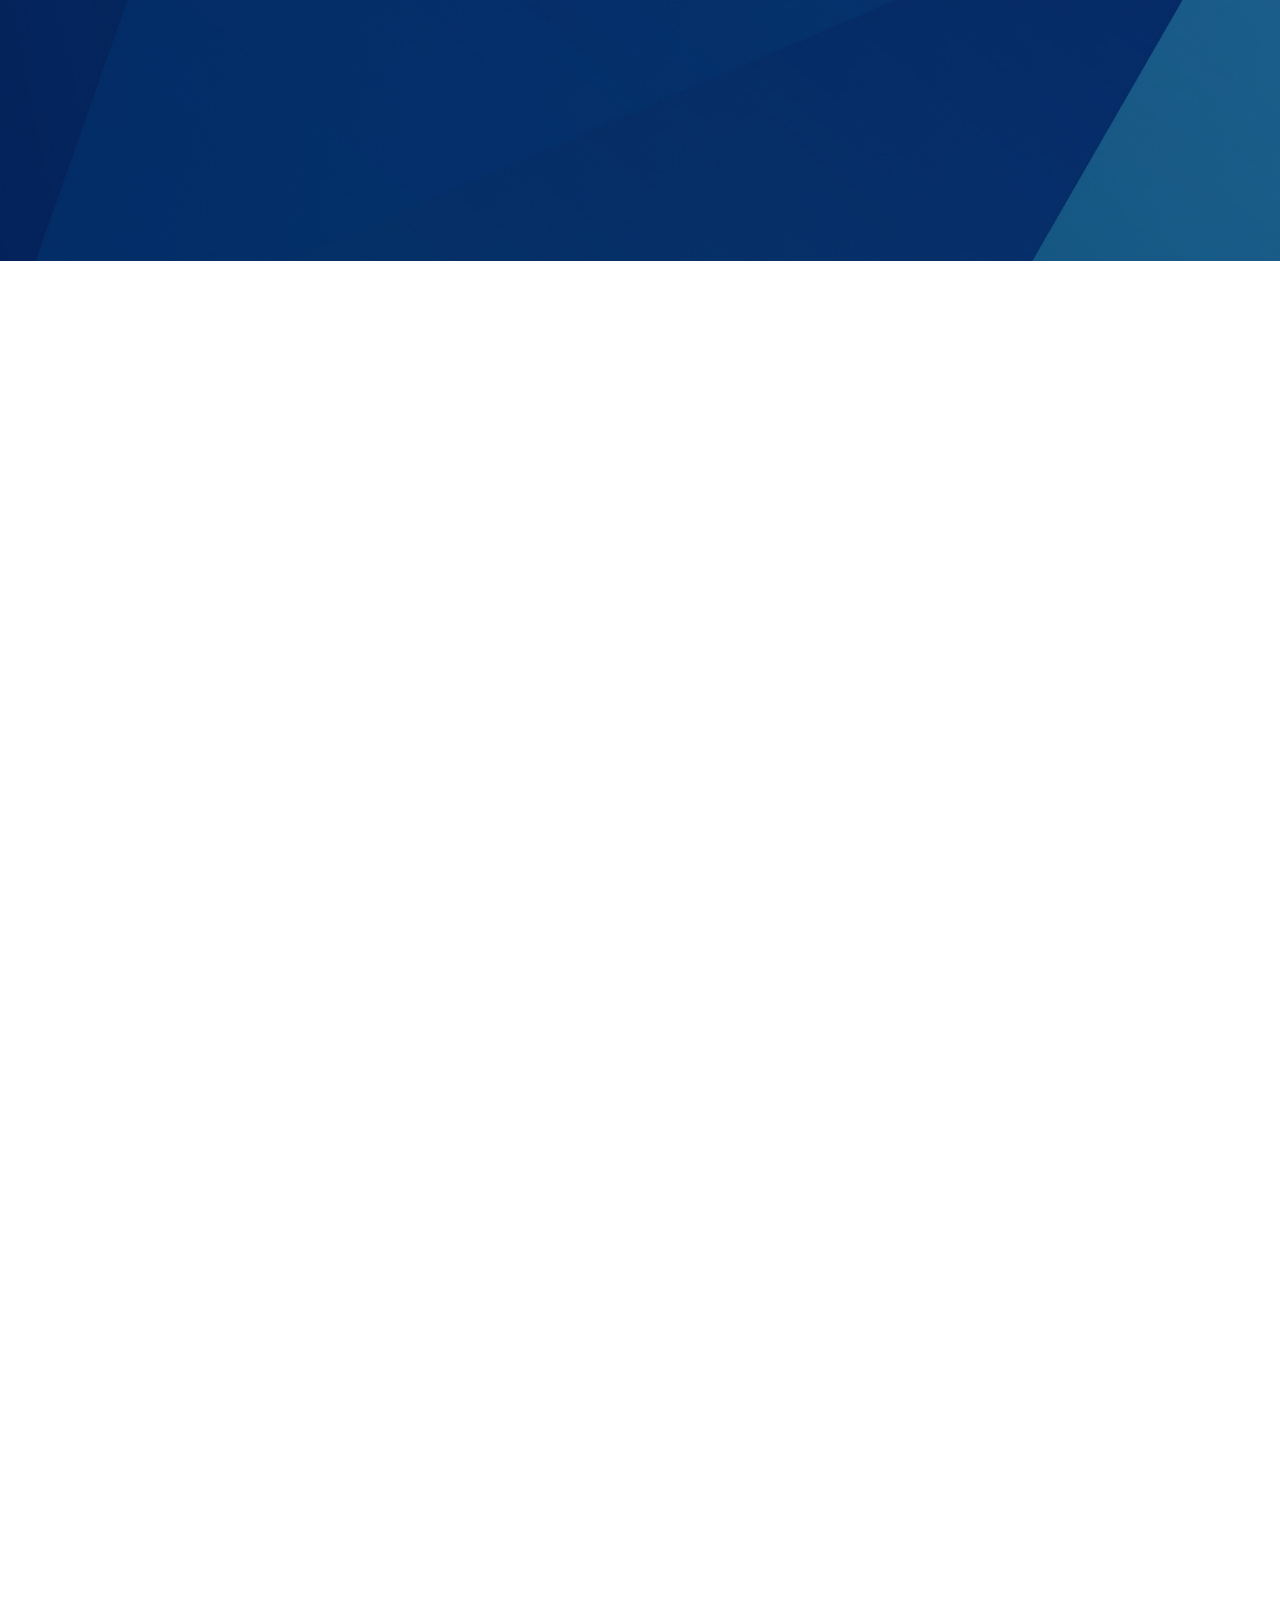
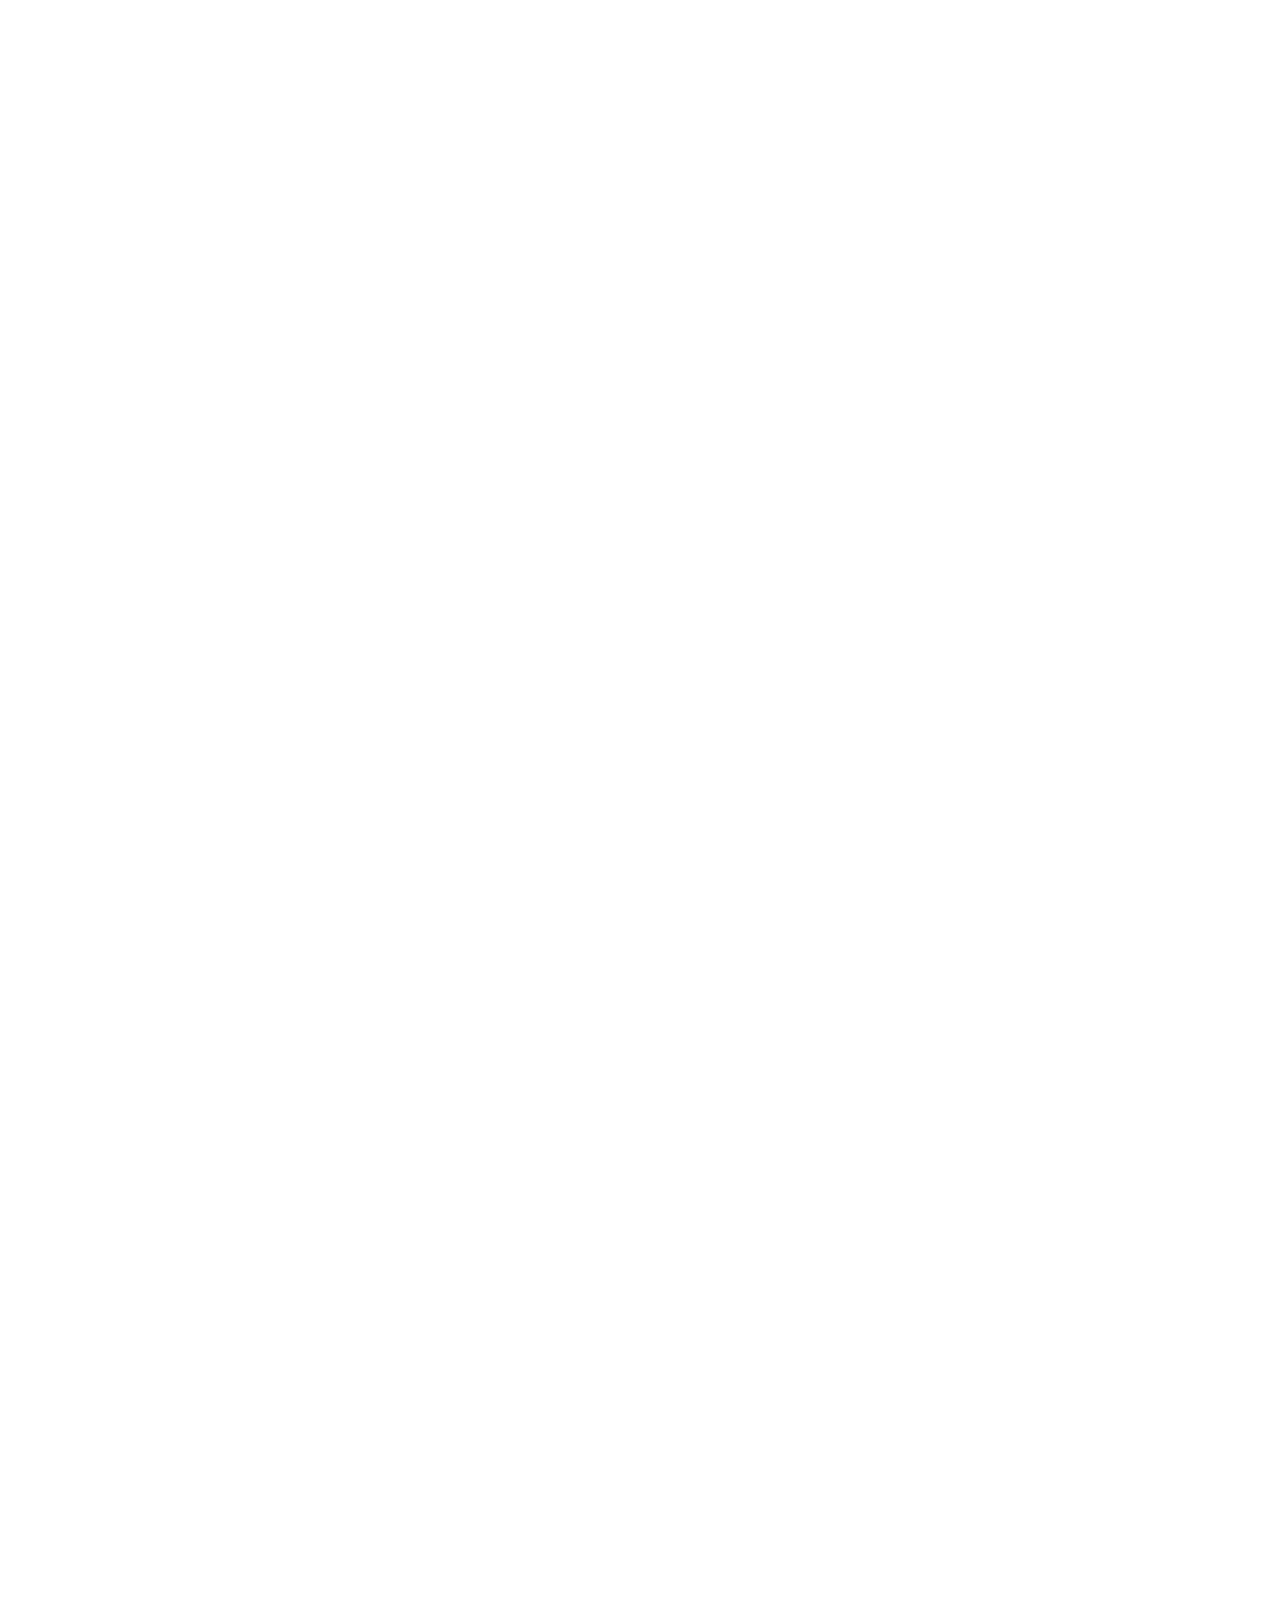
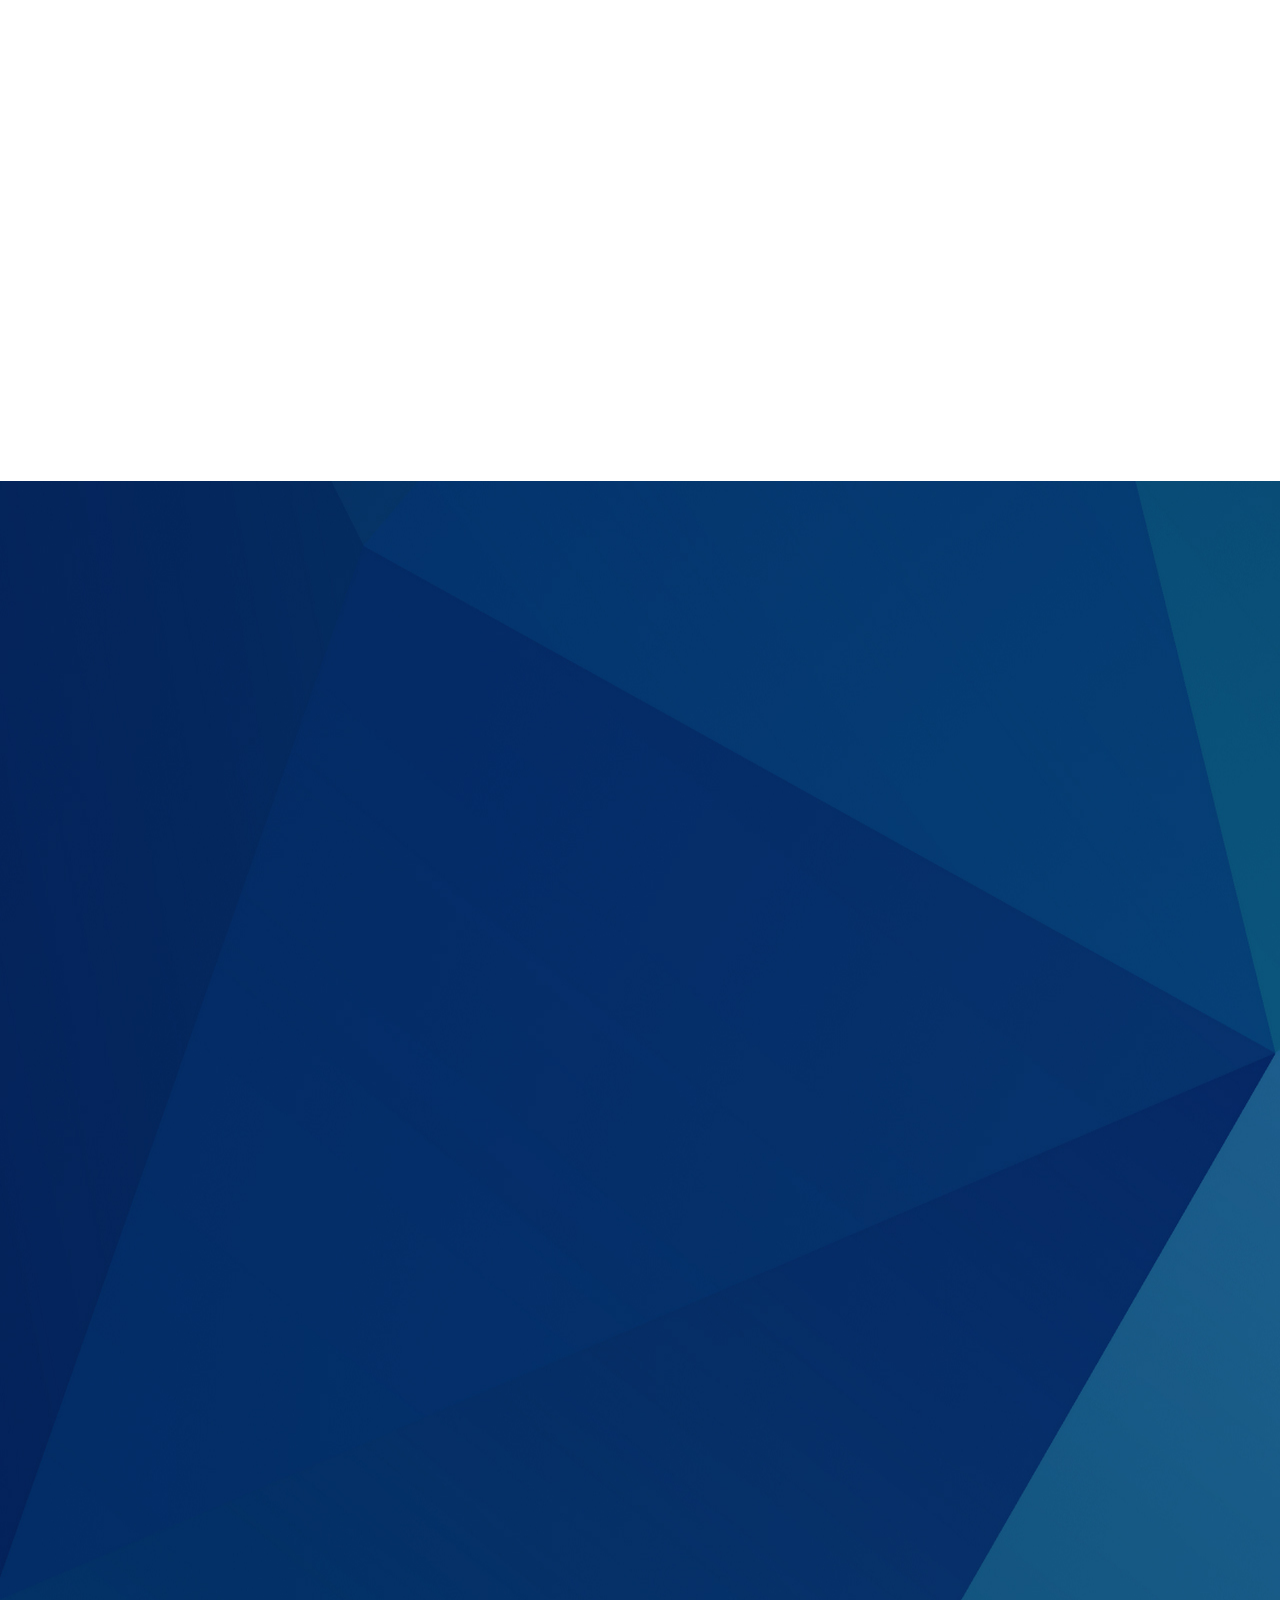
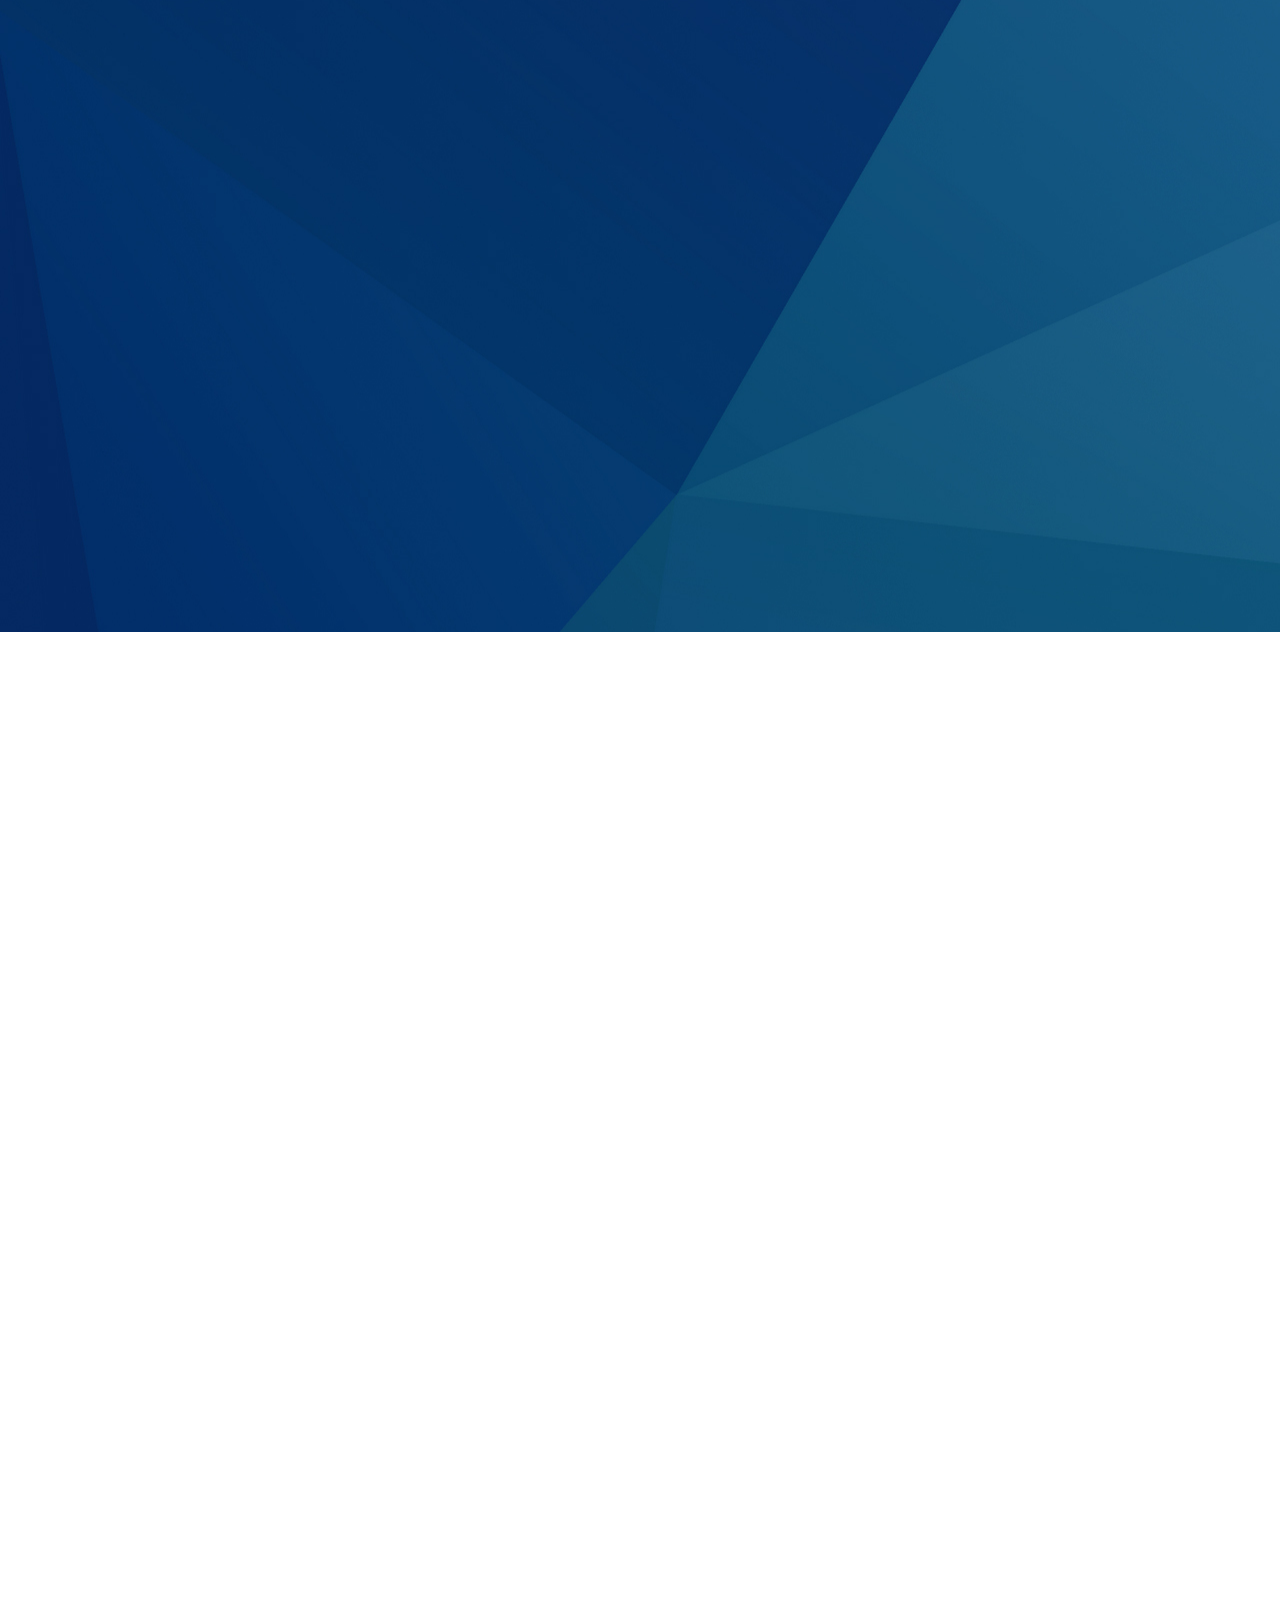
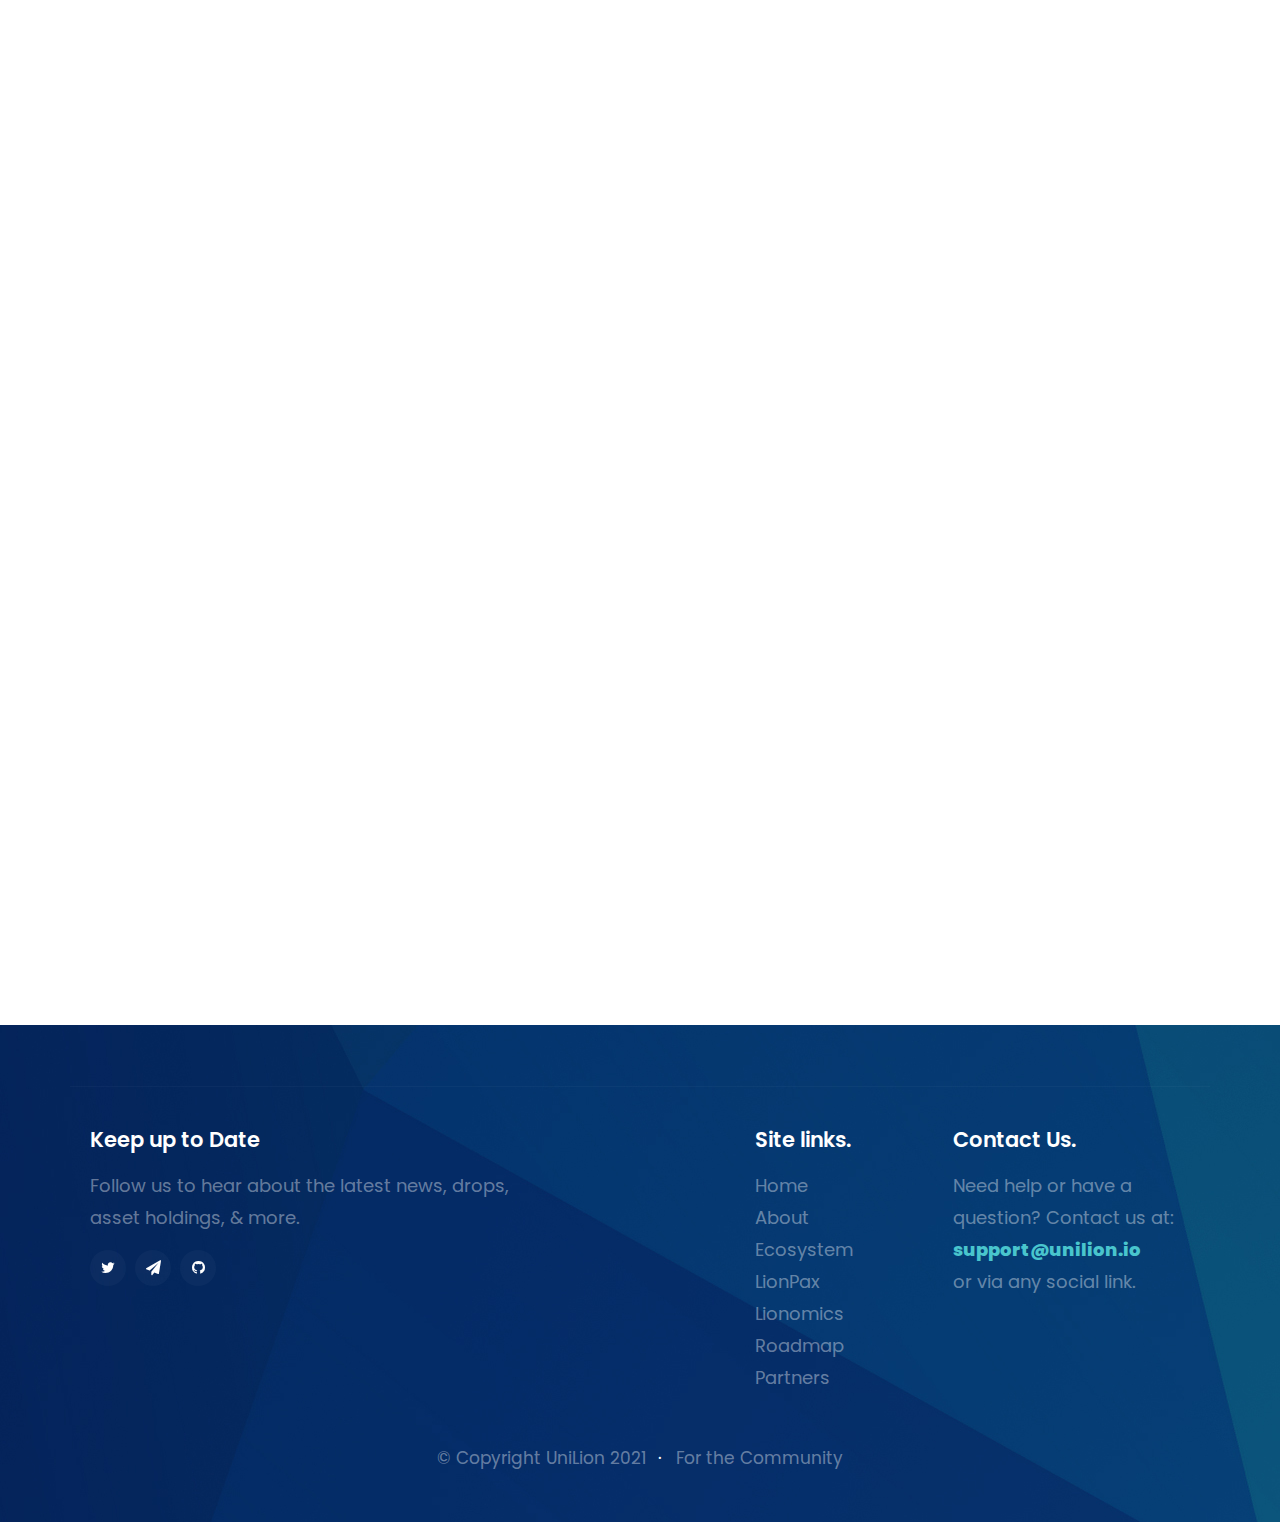
==== commit 4fe7d684: "Remove all Mascots" ====
--- a/index.html
+++ b/index.html
@@ -105,9 +105,6 @@
 
             <div class="row home-content__main">
                 <div class="home-content__left">
-                    <img class="mascot-main desktop-view" src="images/mascot/UniLion - Mascot Transparent.png" />
-                    <img class="mobile-view" src="images/mascot/mascot-main-mobile.png" />
-
                     <span class="main-title">
                         <h1 class="primary">
                             <span class="secondary-title">Meet</span>
@@ -245,9 +242,6 @@
             <div class="row features block-1-3 block-m-1-2">
 
                 <div class="col-block item-feature box-shadow" data-aos="fade-up">
-                    <div class="item-feature__icon">
-                        <img class="token-img" src="images/mascot/token-2.png" />
-                    </div>
                     <div class="item-feature__text ">
                         <h3 class="item-title primary">UniLion</h3>
                         <p class="gray">UniLion ($LION) is a reflectionary token powered by the Binance Smart Chain
@@ -259,9 +253,6 @@
                 </div>
 
                 <div class="col-block item-feature box-shadow" data-aos="fade-up">
-                    <div class="item-feature__icon">
-                        <img class="mascot-rocket" src="images/mascot/UniLion - Mascot-Rocket Transparent.png" />
-                    </div>
                     <div class="item-feature__text">
                         <h3 class="item-title primary">LionPax</h3>
                         <p class="gray">
@@ -274,7 +265,6 @@
 
                 <div class="col-block item-feature box-shadow" data-aos="fade-up">
                     <div class="item-feature__icon">
-                        <img class="pride-mascot" src="images/mascot/UniPride.png" />
                     </div>
                     <div class="item-feature__text">
                         <h3 class="item-title primary">UniPride</h3>
@@ -424,8 +414,6 @@
 
         <div class="row section-header" data-aos="fade-up">
             <div class="col-full">
-                <img class="mascot-main" src="images/mascot/UniLion - Mascot-Laptop Transparent.png" />
-
                 <h1 class="display-1 secondary">
                     Lionomics
                 </h1>
@@ -511,12 +499,6 @@
                             <strong>End Date UTC:</strong> </br>10PM 12 September 2021
                             <br />
                         </p>
-                        <div class="home-content__btn-wrap">
-                            <a href="https://www.pinksale.finance/#/launchpad/0xdffe64a1d63d22845539344c2a02311984739369" target="_blank" class="white-btn btn btn--primary home-content__btn"
-                                data-aos="fade-up">
-                                Go to Presale
-                            </a>
-                        </div>
                     </div>
                 </div>
             </div> <!-- end features -->
--- a/css/override.css
+++ b/css/override.css
@@ -53,7 +53,11 @@
     padding-top: 0 !important;
 }
 #home:not(.mobile) .home-content__main {
-    padding-bottom: 40px !important;
+    padding-top: 200px !important;
+}
+
+#ecosystem .item-feature__text  {
+    margin-top: 100px !important;   
 }
 
 #home:not(.mobile) .mobile-view {
@@ -142,7 +146,6 @@
 }
 
 #lionomics {
-    padding-top: 100px !important;
     padding-bottom: 100px !important;
 }
 
--- a/css/components.css
+++ b/css/components.css
@@ -57,7 +57,7 @@
 }
 
 #ecosystem .box-shadow {
-    height: 800px;
+    height: 650px;
 }
 
 .social-icons {
